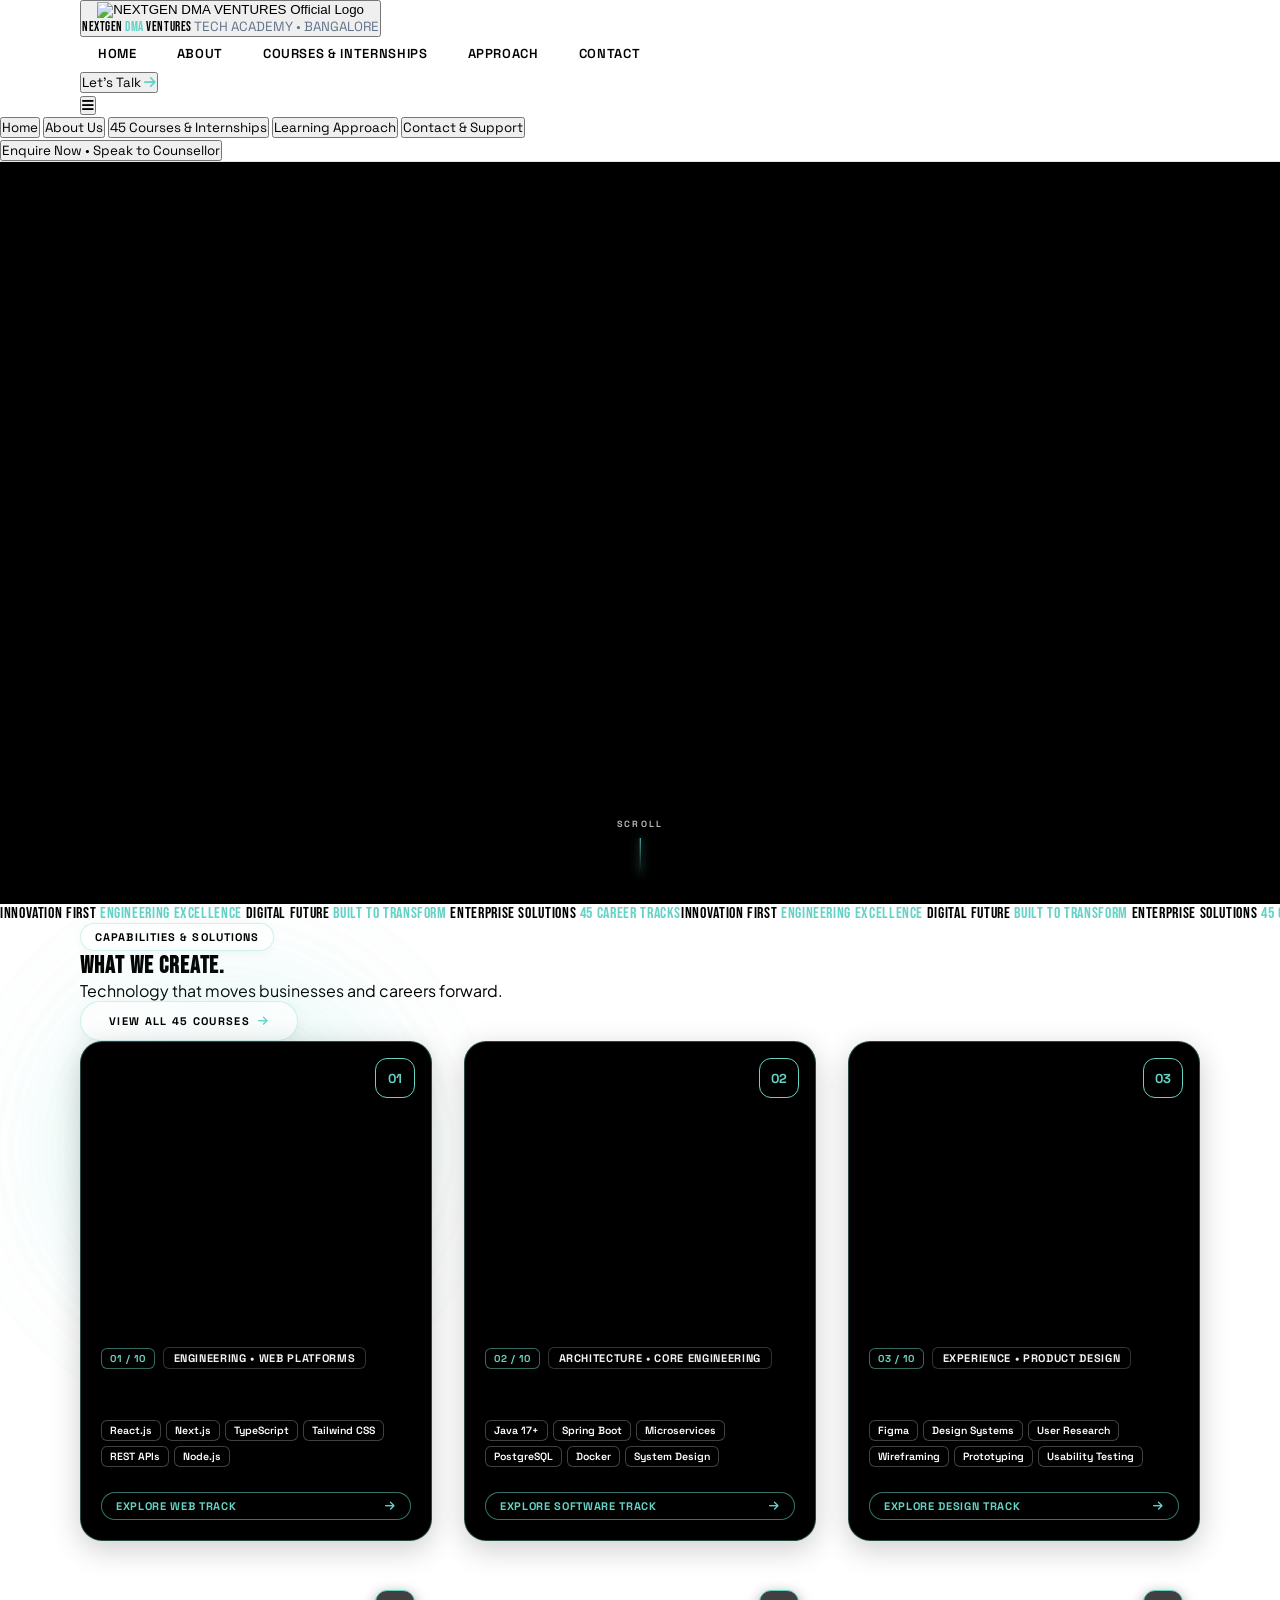
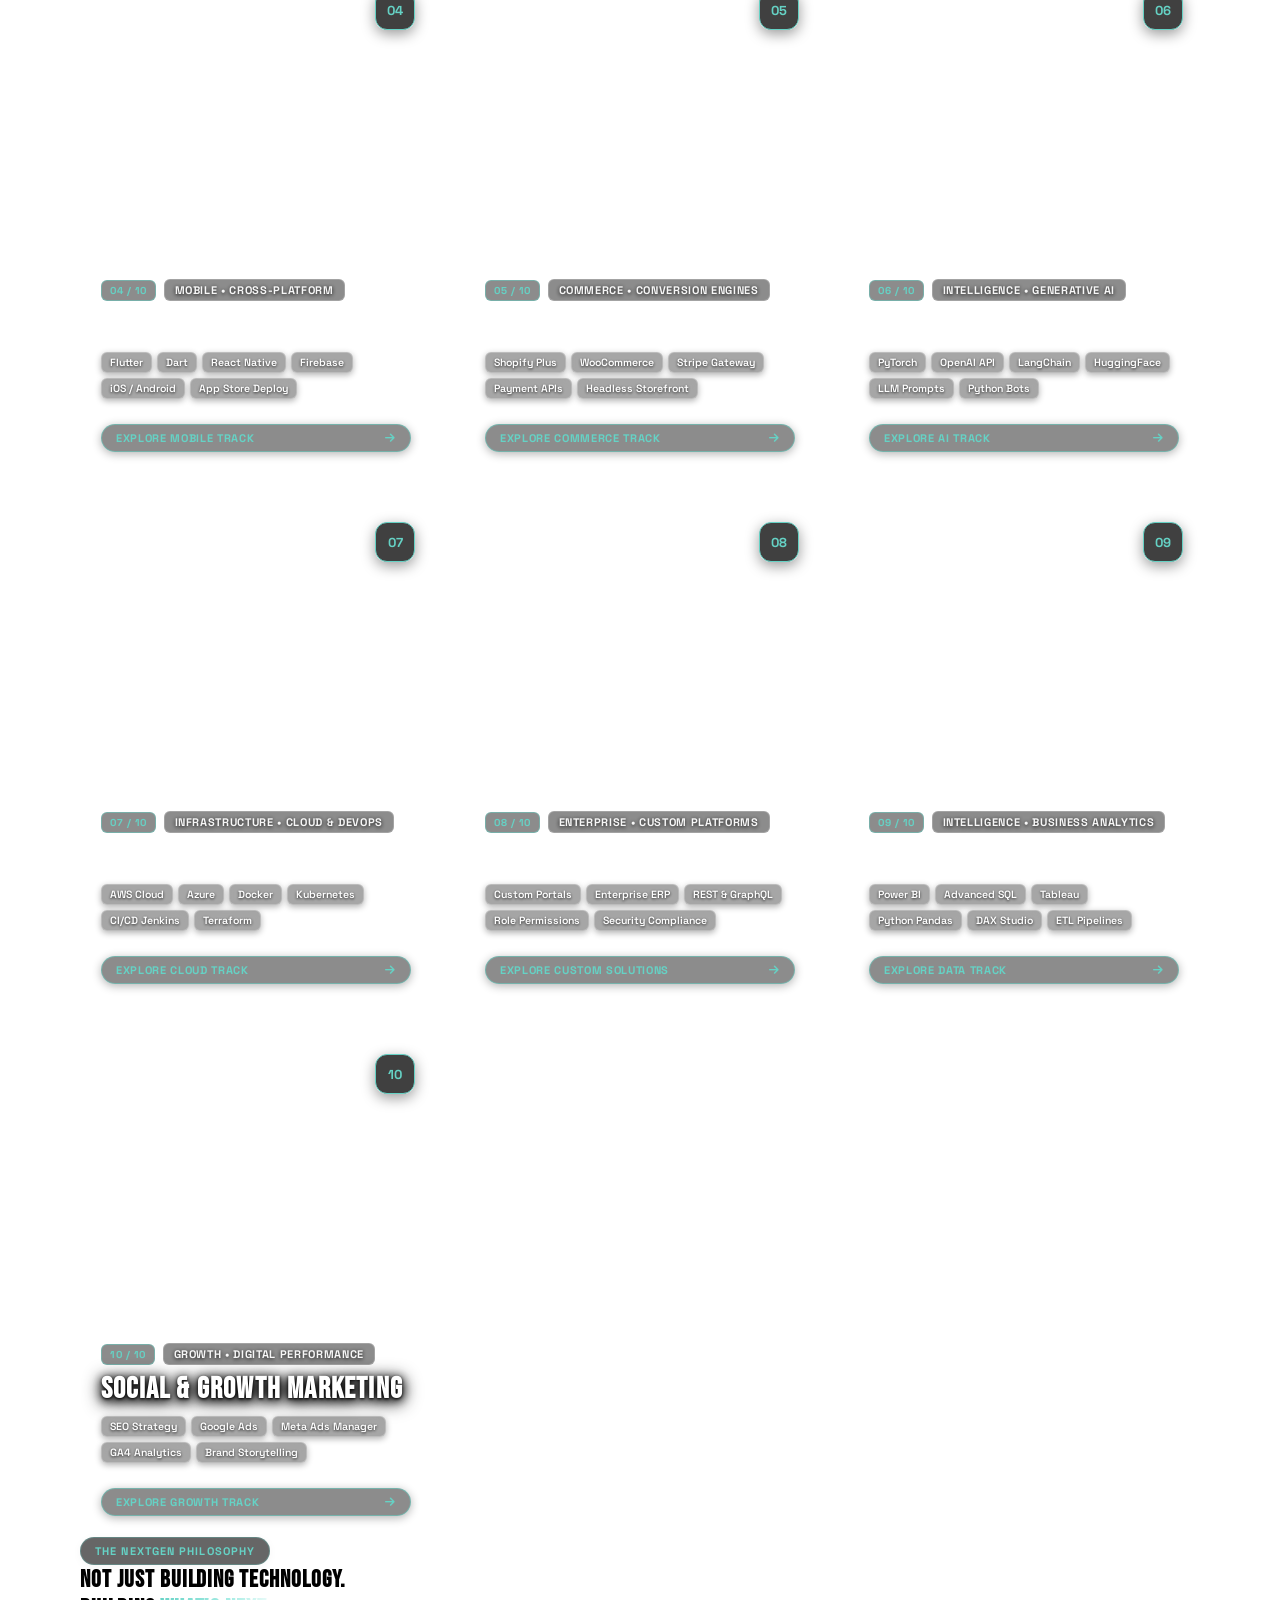
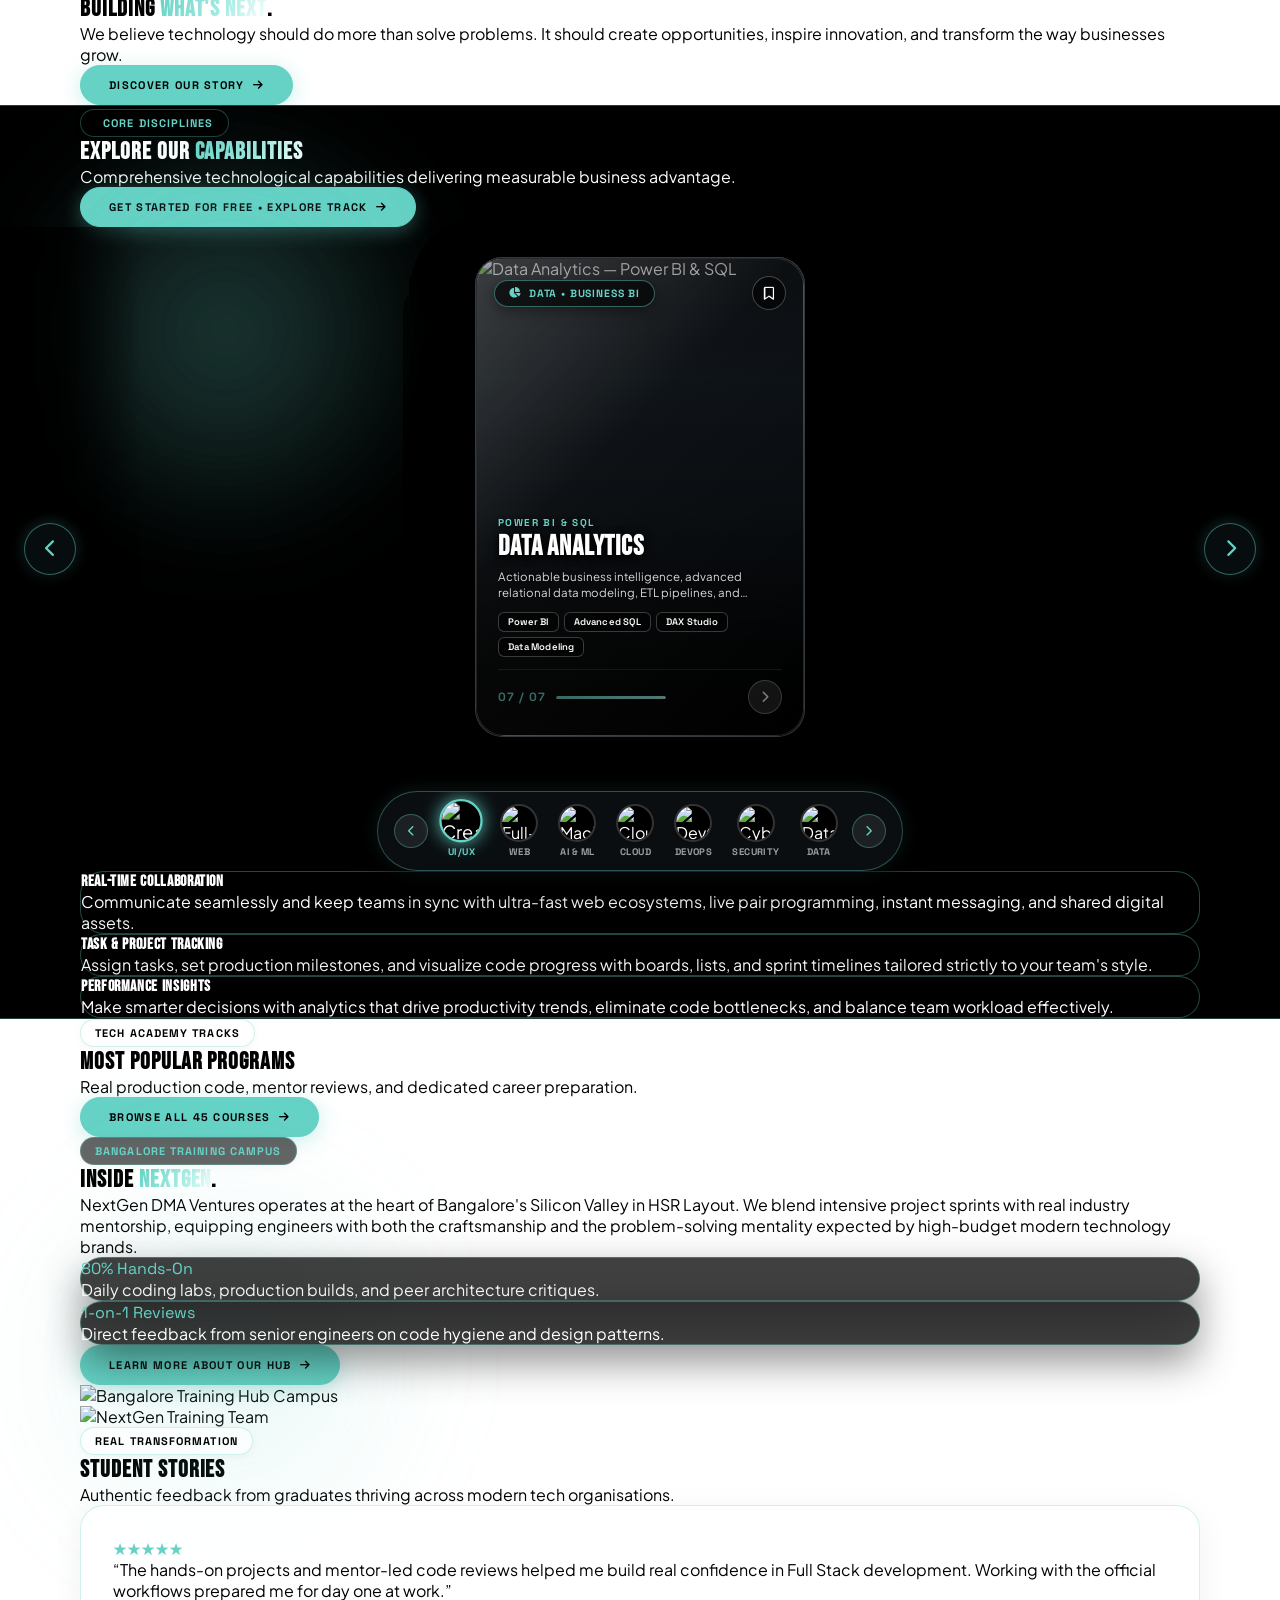
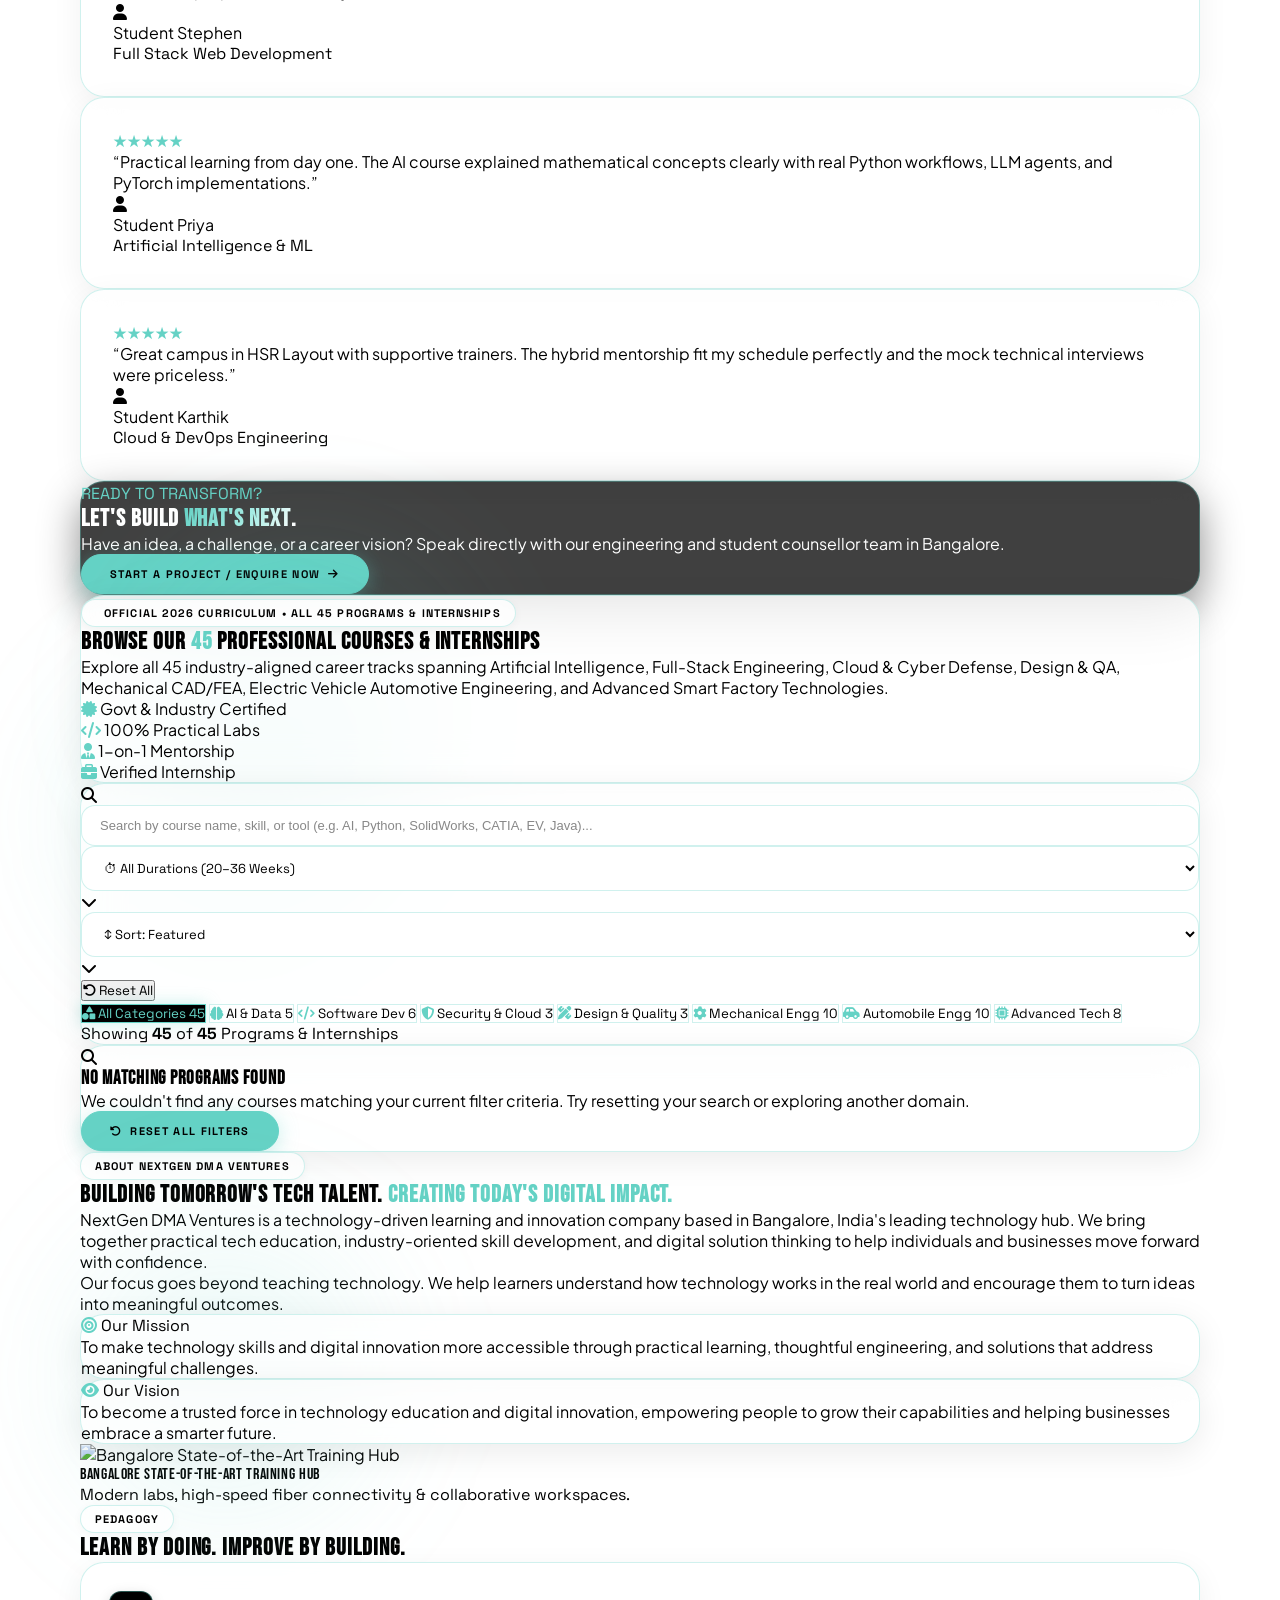
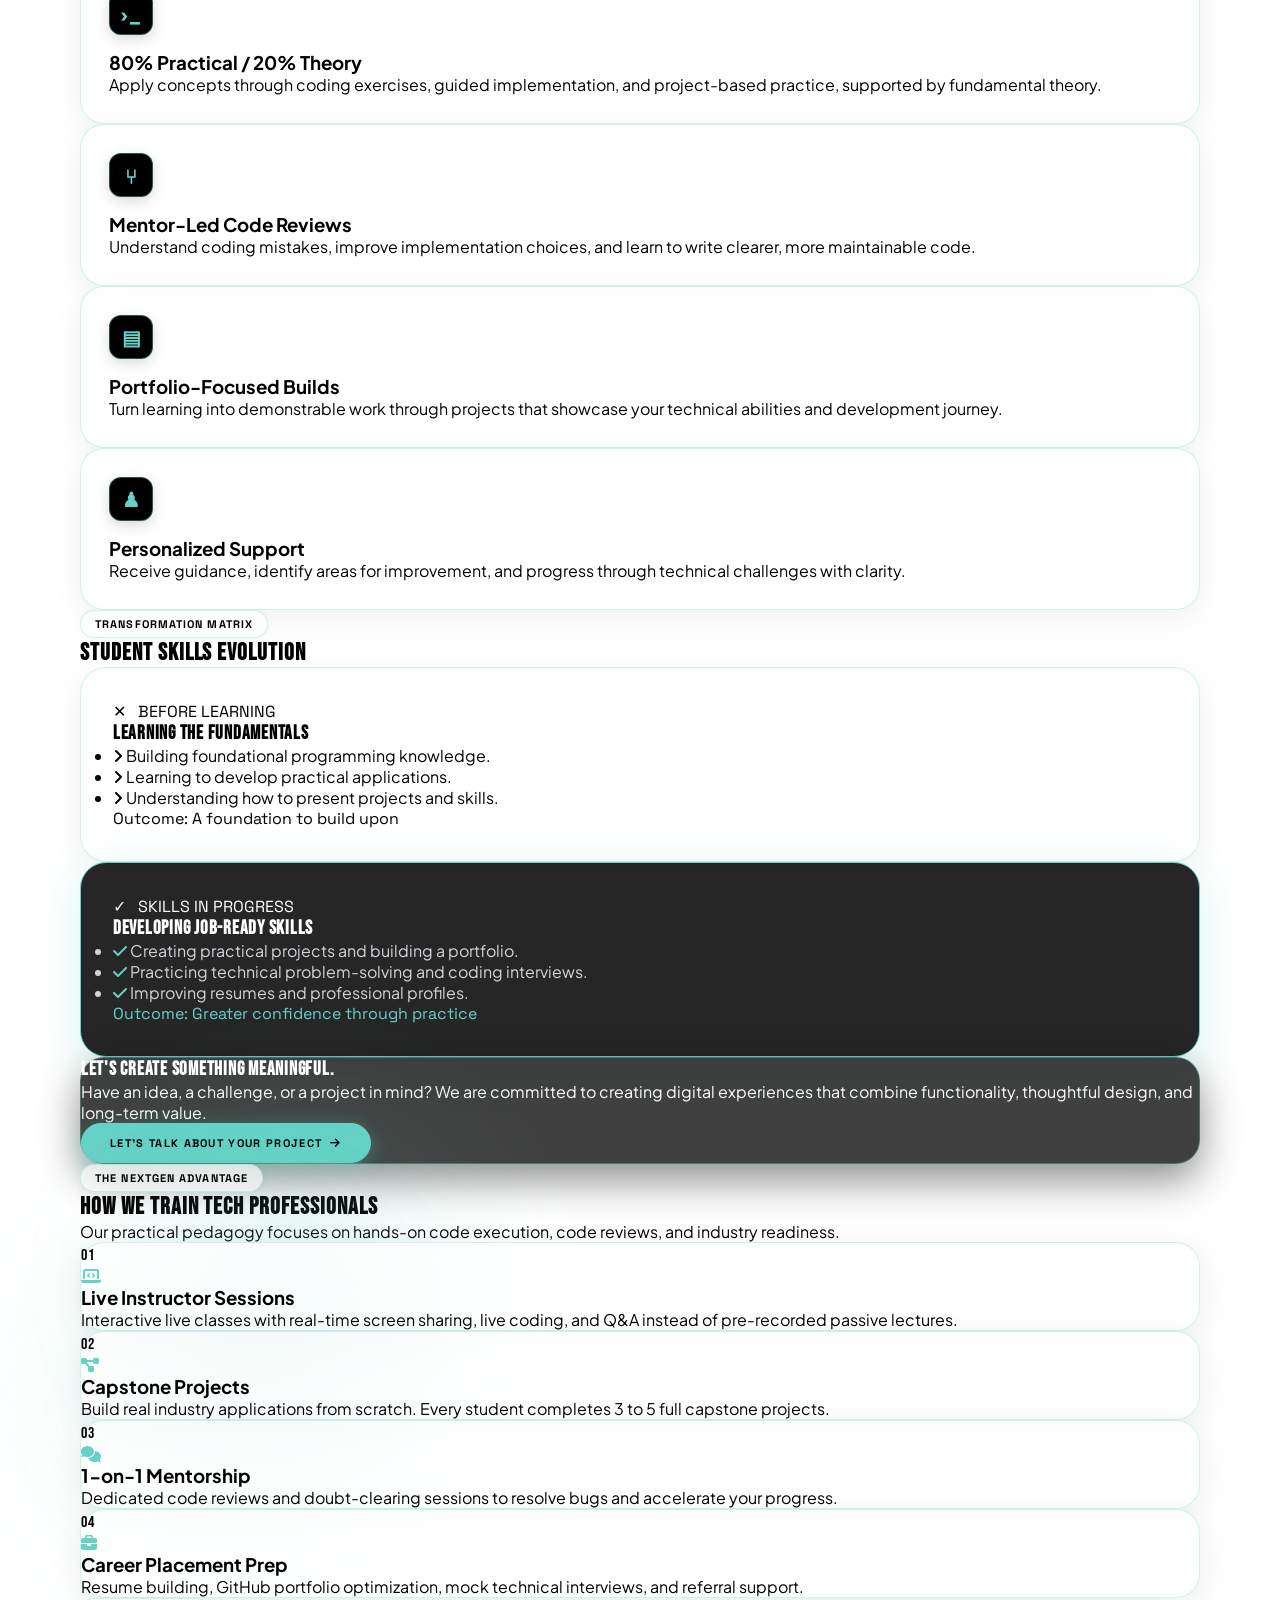
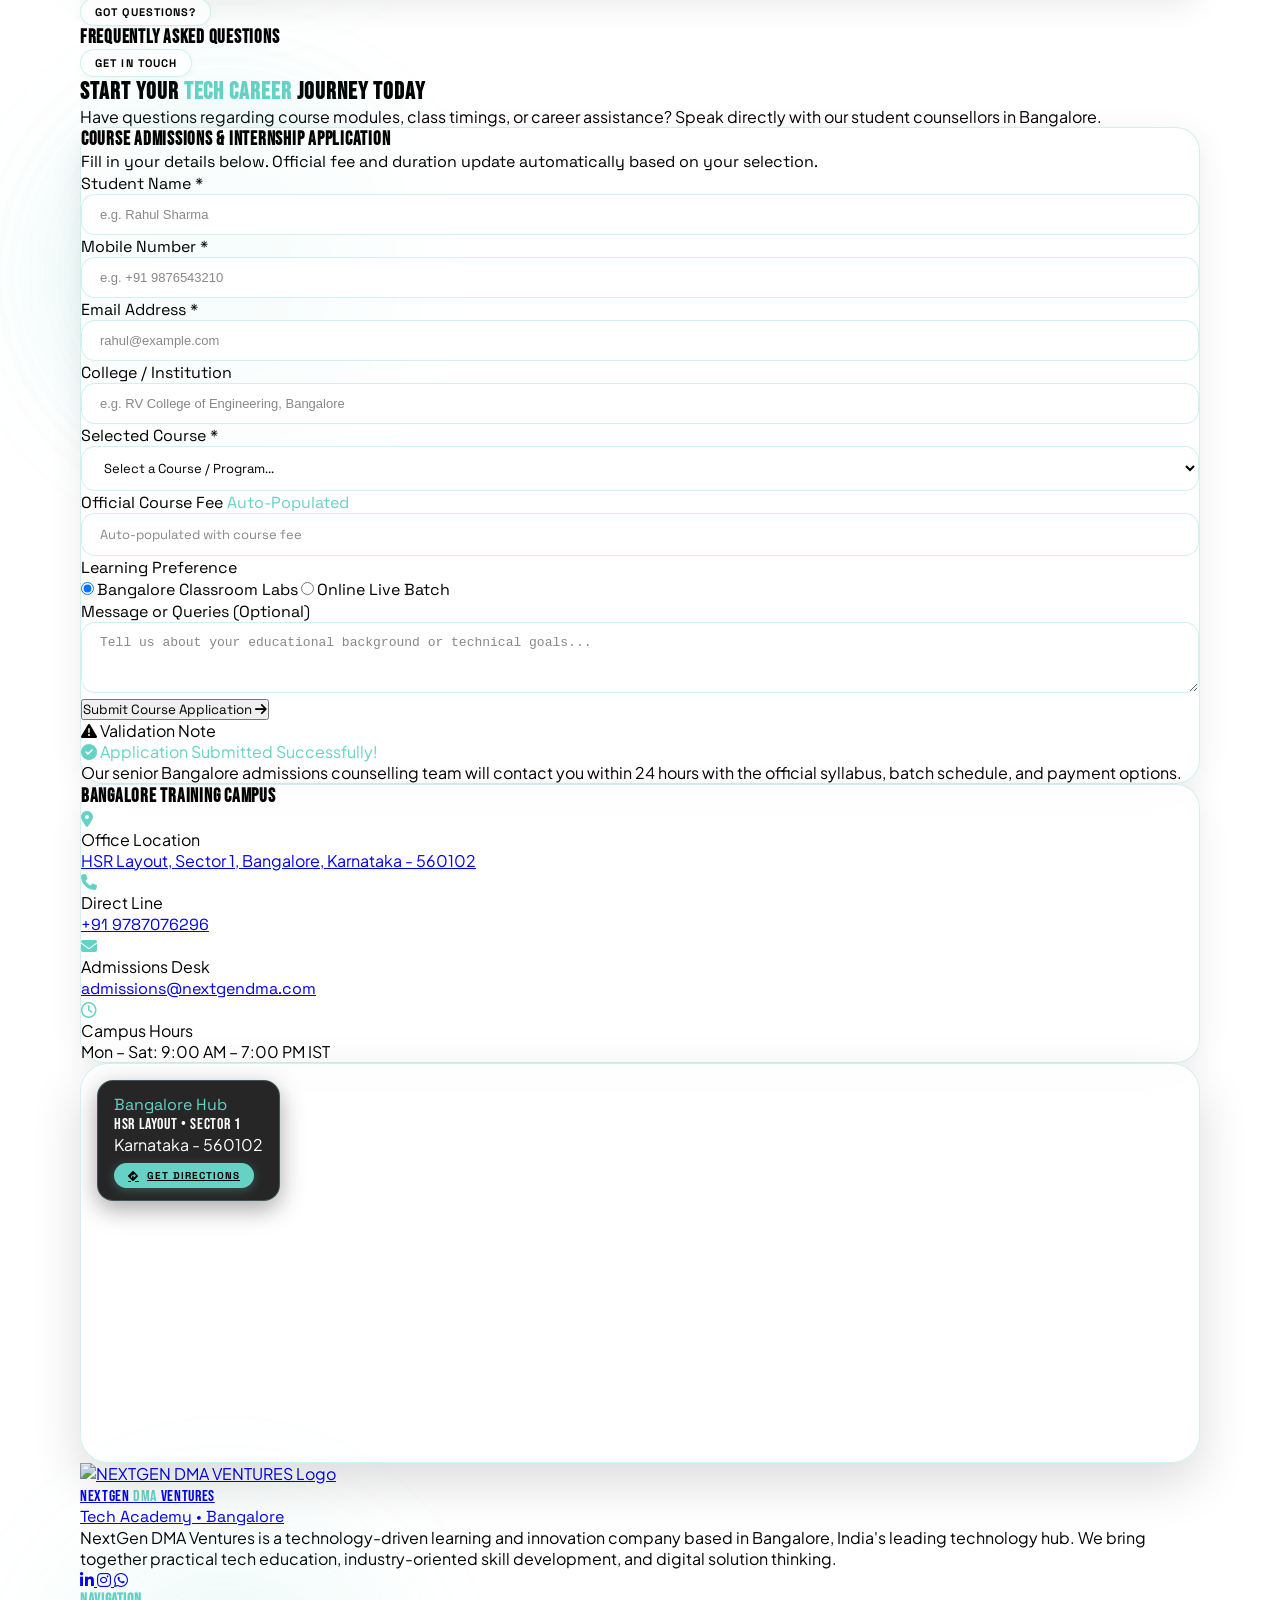
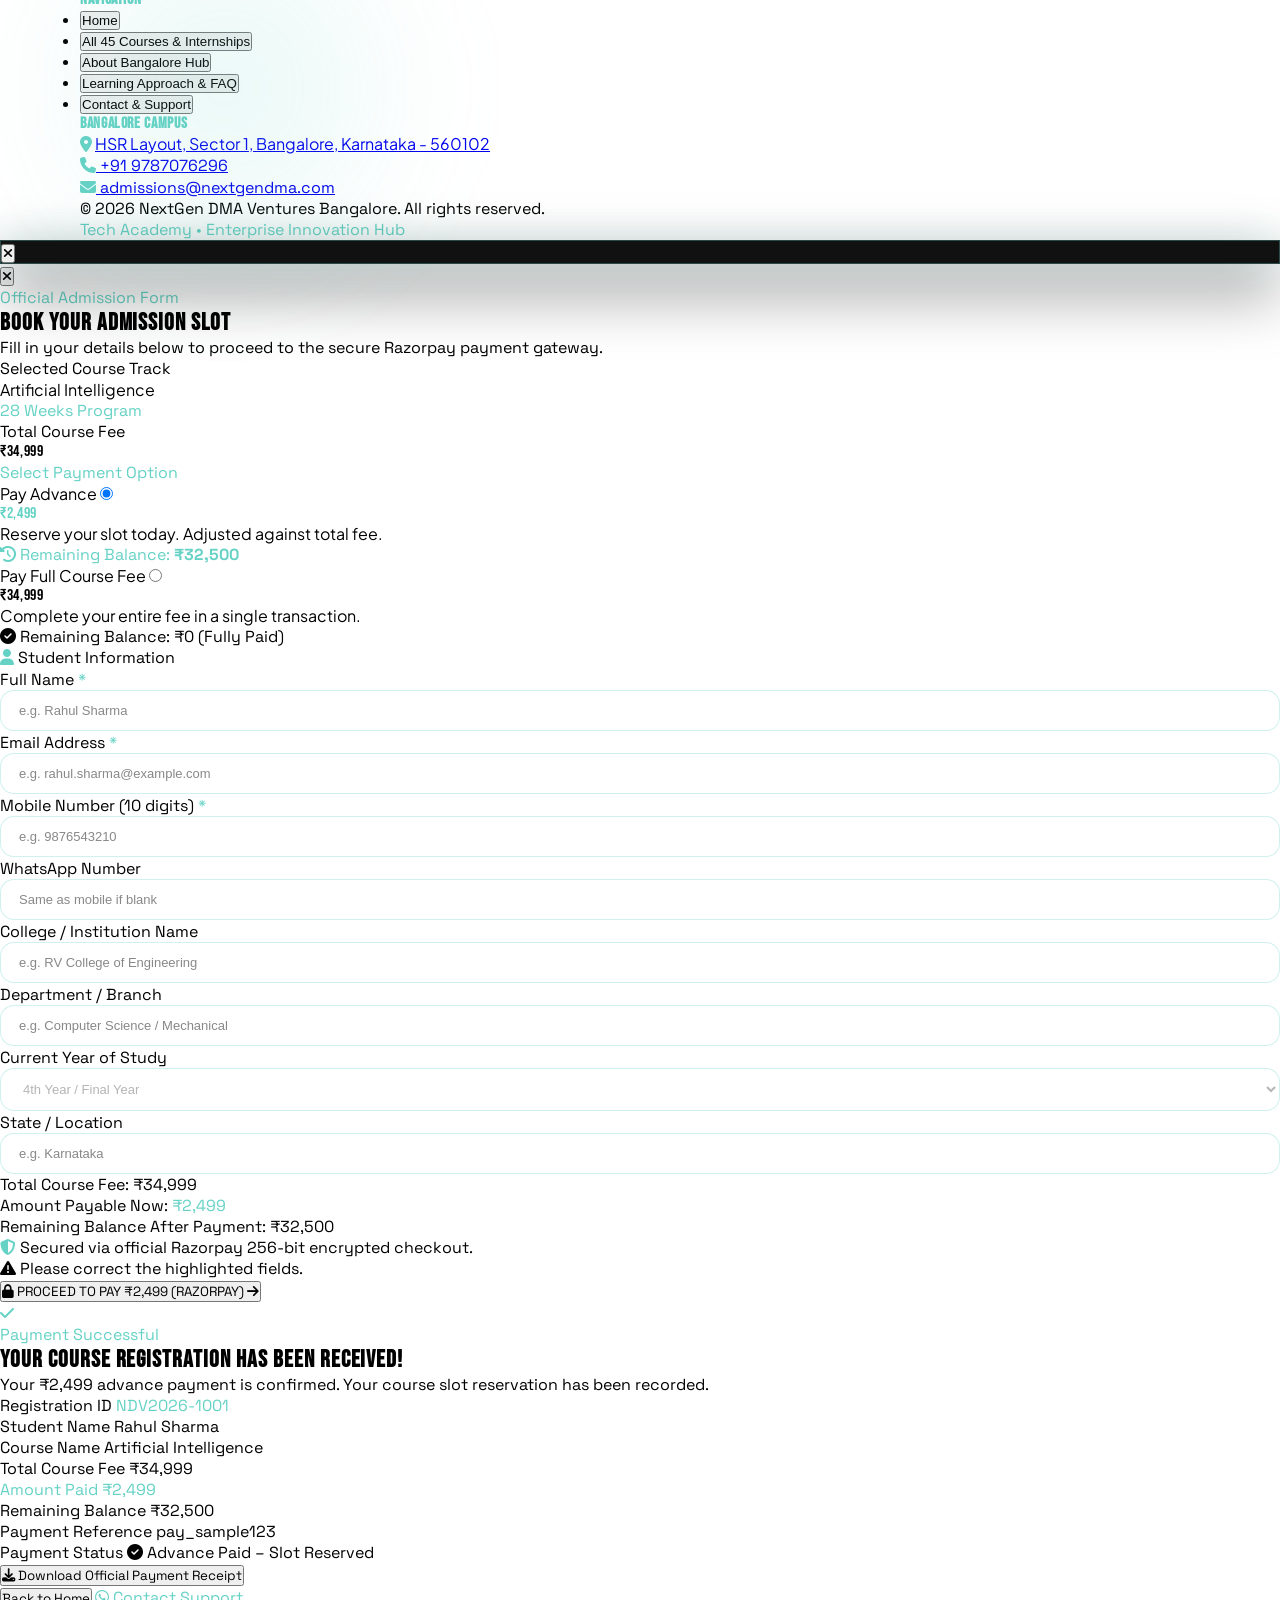
==== public/index.html @ 2e10eaee "feat: complete architecture optimization and Vercel deployment fixes" ====
<!DOCTYPE html>
<html lang="en" class="scroll-smooth">
<head>
    <meta charset="UTF-8">
    <meta name="viewport" content="width=device-width, initial-scale=1.0">
    <title>NextGen DMA Ventures – Best IT Training Institute in Bangalore | Premier Tech Academy</title>
    <meta name="description" content="NEXTGEN DMA VENTURES - Building Tomorrow's Tech Talent. Creating Today's Digital Impact. Practical technology education, 17 industry programs, and enterprise digital solutions in Bangalore.">
    
    <!-- Tailwind CSS CDN -->
    <script src="https://cdn.tailwindcss.com"></script>
    <script>
      tailwind.config = {
        theme: {
          extend: {
            colors: {
              white:       '#FFFFFF',
              black:       '#000000',
              mint:        '#65D2C5',
              'mint-light':'#8ae2d8',
              'mint-dark': '#4dbcb0',
              charcoal:    '#000000',
              graphite:    '#111111',
              deepteal:    '#65D2C5',
              vibrantteal: '#65D2C5',
              lightteal:   '#65D2C5',
              offwhite:    '#FFFFFF',
              offwhite2:   '#F7F9F8',
              brand: {
                50:  '#F7F9F8',
                100: '#e8f7f6',
                300: '#8ae2d8',
                400: '#65D2C5',
                500: '#65D2C5',
                600: '#65D2C5',
                700: '#4dbcb0',
                800: '#000000',
                900: '#000000',
                950: '#000000',
              },
              accent: {
                300: '#8ae2d8',
                400: '#65D2C5',
                500: '#65D2C5',
                600: '#4dbcb0',
                700: '#3da59a',
              }
            },
            fontFamily: {
              display: ['"Bebas Neue"', 'sans-serif'],
              sans:    ['"Plus Jakarta Sans"', 'sans-serif'],
              mono:    ['"Space Grotesk"', 'monospace']
            }
          }
        }
      }
    </script>

    <!-- Font Awesome Icons 6 -->
    <link rel="stylesheet" href="https://cdnjs.cloudflare.com/ajax/libs/font-awesome/6.5.1/css/all.min.css">
    
    <!-- Razorpay Official Checkout SDK -->
    <script src="https://checkout.razorpay.com/v1/checkout.js"></script>
    
    <!-- Google Fonts: Bebas Neue, Plus Jakarta Sans, Space Grotesk -->
    <link rel="preconnect" href="https://fonts.googleapis.com">
    <link rel="preconnect" href="https://fonts.gstatic.com" crossorigin>
    <link href="https://fonts.googleapis.com/css2?family=Bebas+Neue&family=Plus+Jakarta+Sans:wght@300;400;500;600;700;800&family=Space+Grotesk:wght@500;600;700&display=swap" rel="stylesheet">
    
    <!-- Custom Glassmorphism CSS Architecture -->
    <link rel="stylesheet" href="public/css/main.css">
    <link rel="stylesheet" href="style.css">
    <link rel="stylesheet" href="updates.css">
    <style>
      /* ============================================================
         EMBEDDED CRITICAL PRODUCTION CSS — ZERO-DEPENDENCY GUARANTEE
         ============================================================ */
      html, body {
        width: 100% !important;
        max-width: 100vw !important;
        overflow-x: hidden !important;
        margin: 0 !important;
        padding: 0 !important;
      }
      .container {
        width: min(100% - 32px, 1440px) !important;
        max-width: 1440px !important;
        margin-inline: auto !important;
      }
      @media (min-width: 640px) {
        .container { width: min(100% - 48px, 1440px) !important; }
      }
      @media (min-width: 1024px) {
        .container { width: min(100% - 64px, 1440px) !important; }
      }

      /* Navbar */
      #navbar {
        background: #ffffff !important;
        border-bottom: 1px solid rgba(101, 210, 197, 0.3) !important;
      }
      .nav-link {
        font-family: 'Space Grotesk', monospace !important;
        font-size: 13px !important;
        font-weight: 600 !important;
        text-transform: uppercase !important;
        letter-spacing: 0.05em !important;
        color: #000000 !important;
        padding: 8px 18px !important;
        border-radius: 9999px !important;
        background: transparent !important;
        border: none !important;
        cursor: pointer !important;
        transition: all 0.2s ease !important;
      }
      .nav-link:hover {
        background: rgba(101, 210, 197, 0.14) !important;
      }
      .nav-link.active {
        background: #000000 !important;
        color: #65D2C5 !important;
      }

      /* Hero Video Container */
      .hero-video-fullscreen {
        position: relative !important;
        width: 100% !important;
        height: 92vh !important;
        min-height: 520px !important;
        max-height: 850px !important;
        overflow: hidden !important;
        background: #000000 !important;
      }
      .hero-video-fullscreen video {
        width: 100% !important;
        height: 100% !important;
        object-fit: cover !important;
      }
      .hero-video-gradient-bottom {
        position: absolute !important;
        bottom: 0 !important;
        left: 0 !important;
        right: 0 !important;
        height: 140px !important;
        background: linear-gradient(to top, #000000, transparent) !important;
        pointer-events: none !important;
      }
      .hero-scroll-indicator {
        position: absolute !important;
        bottom: 30px !important;
        left: 50% !important;
        transform: translateX(-50%) !important;
        display: flex !important;
        flex-direction: column !important;
        align-items: center !important;
        gap: 8px !important;
        z-index: 10 !important;
      }
      .hero-scroll-text {
        font-family: 'Space Grotesk', monospace !important;
        font-size: 9px !important;
        letter-spacing: 0.25em !important;
        color: rgba(255, 255, 255, 0.7) !important;
      }
      .hero-scroll-line {
        width: 1px !important;
        height: 36px !important;
        background: linear-gradient(to bottom, #65D2C5, transparent) !important;
        animation: scrollLinePulse 2s infinite !important;
      }
      @keyframes scrollLinePulse {
        0% { transform: scaleY(0); transform-origin: top; }
        50% { transform: scaleY(1); transform-origin: top; }
        51% { transform: scaleY(1); transform-origin: bottom; }
        100% { transform: scaleY(0); transform-origin: bottom; }
      }

      /* 3-COLUMN SERVICES GRID */
      .services-grid {
        display: grid !important;
        grid-template-columns: 1fr !important;
        gap: 24px !important;
        width: 100% !important;
      }
      @media (min-width: 640px) {
        .services-grid {
          grid-template-columns: repeat(2, minmax(0, 1fr)) !important;
          gap: 28px !important;
        }
      }
      @media (min-width: 1024px) {
        .services-grid {
          grid-template-columns: repeat(3, minmax(0, 1fr)) !important;
          gap: 32px !important;
        }
      }

      /* Service Card */
      .service-card {
        background: #ffffff !important;
        border: 1px solid rgba(101, 210, 197, 0.35) !important;
        border-radius: 22px !important;
        overflow: hidden !important;
        display: flex !important;
        flex-direction: column !important;
        box-shadow: 0 4px 20px rgba(0, 0, 0, 0.05) !important;
        transition: transform 0.3s ease, border-color 0.3s ease, box-shadow 0.3s ease !important;
      }
      .service-card:hover {
        transform: translateY(-4px) !important;
        border-color: #65D2C5 !important;
        box-shadow: 0 16px 36px rgba(101, 210, 197, 0.2) !important;
      }

      /* ============================================================
         SERVICES CARDS — EL NIDO DESIGN (IMAGE BG WITH TEXT OVERLAY)
         ============================================================ */
      .service-card {
        position: relative !important;
        border-radius: 22px !important;
        overflow: hidden !important;
        min-height: 500px !important;
        display: flex !important;
        flex-direction: column !important;
        justify-content: flex-end !important;
        background: #000000 !important;
        border: 1px solid rgba(101, 210, 197, 0.35) !important;
        box-shadow: 0 8px 30px rgba(0, 0, 0, 0.2) !important;
        transition: transform 0.35s ease, border-color 0.35s ease, box-shadow 0.35s ease !important;
      }
      .service-card:hover {
        transform: translateY(-6px) !important;
        border-color: #65D2C5 !important;
        box-shadow: 0 20px 40px rgba(101, 210, 197, 0.3) !important;
      }

      .service-card-media {
        position: absolute !important;
        inset: 0 !important;
        width: 100% !important;
        height: 100% !important;
        overflow: hidden !important;
        z-index: 1 !important;
        padding: 0 !important;
        background: transparent !important;
      }
      .service-card-img {
        width: 100% !important;
        height: 100% !important;
        min-width: 100% !important;
        min-height: 100% !important;
        border-radius: 0 !important;
        border: none !important;
        box-shadow: none !important;
        object-fit: cover !important;
        transition: transform 0.6s cubic-bezier(0.16, 1, 0.3, 1) !important;
        display: block !important;
      }
      .service-card:hover .service-card-img {
        transform: scale(1.08) !important;
      }

      /* Removed black color overlay - image displays pure and crisp alone */
      .service-card::after {
        display: none !important;
        content: none !important;
        background: none !important;
      }

      .service-card-badge {
        position: absolute !important;
        top: 16px !important;
        right: 16px !important;
        width: 40px !important;
        height: 40px !important;
        border-radius: 12px !important;
        background: rgba(0, 0, 0, 0.75) !important;
        backdrop-filter: blur(10px) !important;
        -webkit-backdrop-filter: blur(10px) !important;
        border: 1.5px solid #65D2C5 !important;
        display: flex !important;
        align-items: center !important;
        justify-content: center !important;
        color: #65D2C5 !important;
        font-family: 'Space Grotesk', monospace !important;
        font-size: 13px !important;
        font-weight: 800 !important;
        z-index: 3 !important;
        box-shadow: 0 4px 14px rgba(0, 0, 0, 0.4) !important;
      }

      .service-card-body {
        position: relative !important;
        z-index: 3 !important;
        padding: 24px 20px 20px !important;
        display: flex !important;
        flex-direction: column !important;
        justify-content: flex-end !important;
        margin-top: auto !important;
        width: 100% !important;
        background: transparent !important;
        backdrop-filter: none !important;
        -webkit-backdrop-filter: none !important;
        border-radius: 0 !important;
        border: none !important;
        margin: 0 !important;
        box-shadow: none !important;
      }
      .service-card-meta {
        display: flex !important;
        align-items: center !important;
        gap: 8px !important;
        margin-bottom: 8px !important;
      }
      .service-meta-pill {
        font-family: 'Space Grotesk', monospace !important;
        font-size: 10px !important;
        font-weight: 700 !important;
        text-transform: uppercase !important;
        letter-spacing: 0.05em !important;
        color: #65D2C5 !important;
        background: rgba(0, 0, 0, 0.45) !important;
        backdrop-filter: blur(6px) !important;
        border: 1px solid rgba(101, 210, 197, 0.5) !important;
        padding: 3px 8px !important;
        border-radius: 6px !important;
      }
      .service-meta-category {
        font-family: 'Space Grotesk', monospace !important;
        font-size: 11px !important;
        font-weight: 700 !important;
        color: rgba(255, 255, 255, 0.95) !important;
        text-transform: uppercase !important;
        letter-spacing: 0.06em !important;
        background: rgba(0, 0, 0, 0.45) !important;
        backdrop-filter: blur(8px) !important;
        -webkit-backdrop-filter: blur(8px) !important;
        border: 1px solid rgba(255, 255, 255, 0.2) !important;
        padding: 3px 10px !important;
        border-radius: 6px !important;
        text-shadow: 0 1px 4px rgba(0, 0, 0, 0.95) !important;
      }
      .service-card-title {
        font-family: 'Bebas Neue', sans-serif !important;
        font-size: 30px !important;
        letter-spacing: 0.04em !important;
        line-height: 1.1 !important;
        margin: 0 0 10px 0 !important;
        text-transform: uppercase !important;
        color: #ffffff !important;
        background: none !important;
        -webkit-background-clip: initial !important;
        -webkit-text-fill-color: #ffffff !important;
        text-shadow: 0 2px 10px rgba(0, 0, 0, 0.95), 0 1px 3px rgba(0, 0, 0, 1) !important;
        filter: drop-shadow(0 2px 8px rgba(0, 0, 0, 0.9)) !important;
      }
      .service-card-desc {
        display: none !important;
      }
      .course-overview-text {
        display: none !important;
      }
      .service-card-tech {
        display: flex !important;
        flex-wrap: wrap !important;
        gap: 5px !important;
        margin-bottom: 14px !important;
      }
      .service-tech-tag {
        background: rgba(0, 0, 0, 0.35) !important;
        backdrop-filter: blur(6px) !important;
        -webkit-backdrop-filter: blur(6px) !important;
        border: 1px solid rgba(255, 255, 255, 0.25) !important;
        border-radius: 6px !important;
        padding: 3px 8px !important;
        font-family: 'Space Grotesk', monospace !important;
        font-size: 10.5px !important;
        font-weight: 600 !important;
        color: #ffffff !important;
        box-shadow: 0 2px 6px rgba(0, 0, 0, 0.3) !important;
        text-shadow: 0 1px 3px rgba(0, 0, 0, 0.8) !important;
      }
      .service-card-footer {
        margin-top: auto !important;
        padding-top: 10px !important;
        border-top: 1px solid rgba(255, 255, 255, 0.2) !important;
      }
      .service-card-cta {
        display: inline-flex !important;
        align-items: center !important;
        gap: 8px !important;
        font-family: 'Space Grotesk', monospace !important;
        font-size: 11px !important;
        font-weight: 700 !important;
        text-transform: uppercase !important;
        letter-spacing: 0.06em !important;
        color: #65D2C5 !important;
        background: rgba(0, 0, 0, 0.45) !important;
        backdrop-filter: blur(6px) !important;
        -webkit-backdrop-filter: blur(6px) !important;
        border: 1px solid rgba(101, 210, 197, 0.55) !important;
        padding: 6px 14px !important;
        border-radius: 9999px !important;
        cursor: pointer !important;
        transition: all 0.2s ease !important;
        box-shadow: 0 2px 10px rgba(0, 0, 0, 0.3) !important;
      }
      .service-card:hover .service-card-cta {
        background: #65D2C5 !important;
        color: #000000 !important;
        border-color: #65D2C5 !important;
        gap: 12px !important;
        box-shadow: 0 0 16px rgba(101, 210, 197, 0.7) !important;
      }

      /* ============================================================
         COURSE CARDS — EL NIDO DESIGN (IMAGE BG WITH TEXT OVERLAY)
         ============================================================ */
      .course-tile {
        position: relative !important;
        border-radius: 22px !important;
        overflow: hidden !important;
        min-height: 480px !important;
        display: flex !important;
        flex-direction: column !important;
        justify-content: space-between !important;
        background: #000000 !important;
        border: 1px solid rgba(101, 210, 197, 0.3) !important;
        box-shadow: 0 10px 30px rgba(0, 0, 0, 0.25) !important;
        transition: transform 0.35s ease, border-color 0.35s ease, box-shadow 0.35s ease !important;
      }
      .course-tile:hover {
        transform: translateY(-6px) !important;
        border-color: #65D2C5 !important;
        box-shadow: 0 20px 40px rgba(101, 210, 197, 0.3) !important;
      }

      .course-img-bg-wrap {
        position: absolute !important;
        inset: 0 !important;
        width: 100% !important;
        height: 100% !important;
        overflow: hidden !important;
        z-index: 1 !important;
      }
      .course-bg-img {
        width: 100% !important;
        height: 100% !important;
        object-fit: cover !important;
        transition: transform 0.6s cubic-bezier(0.16, 1, 0.3, 1) !important;
        display: block !important;
      }
      .course-tile:hover .course-bg-img {
        transform: scale(1.08) !important;
      }

      /* Removed black color overlay - course images display pure and crisp alone */
      .course-card-overlay {
        display: none !important;
        content: none !important;
        background: none !important;
      }

      .course-top-bar {
        position: relative !important;
        z-index: 3 !important;
        padding: 16px !important;
        display: flex !important;
        justify-content: space-between !important;
        align-items: center !important;
        width: 100% !important;
      }

      .course-badge-pill {
        background: rgba(0, 0, 0, 0.75) !important;
        backdrop-filter: blur(10px) !important;
        -webkit-backdrop-filter: blur(10px) !important;
        color: #65D2C5 !important;
        font-family: 'Space Grotesk', monospace !important;
        font-size: 10px !important;
        font-weight: 700 !important;
        text-transform: uppercase !important;
        letter-spacing: 0.08em !important;
        padding: 5px 12px !important;
        border-radius: 9999px !important;
        border: 1px solid rgba(101, 210, 197, 0.4) !important;
      }

      .course-starts-pill {
        background: rgba(255, 255, 255, 0.9) !important;
        backdrop-filter: blur(10px) !important;
        -webkit-backdrop-filter: blur(10px) !important;
        color: #000000 !important;
        font-family: 'Space Grotesk', monospace !important;
        font-size: 10.5px !important;
        font-weight: 800 !important;
        padding: 5px 12px !important;
        border-radius: 9999px !important;
        border: 1px solid rgba(255, 255, 255, 0.5) !important;
        box-shadow: 0 4px 12px rgba(0, 0, 0, 0.25) !important;
      }

      .course-overlay-content {
        position: relative !important;
        z-index: 3 !important;
        padding: 18px 20px 20px !important;
        display: flex !important;
        flex-direction: column !important;
        justify-content: flex-end !important;
        margin-top: auto !important;
        background: transparent !important;
        backdrop-filter: none !important;
        -webkit-backdrop-filter: none !important;
        border-radius: 0 !important;
        border: none !important;
        margin: 0 !important;
        box-shadow: none !important;
      }

      .arc-card-name {
        font-family: 'Bebas Neue', sans-serif !important;
        font-size: 20px !important;
        line-height: 1.1 !important;
        text-transform: uppercase !important;
        color: #ffffff !important;
        background: none !important;
        -webkit-background-clip: initial !important;
        -webkit-text-fill-color: #ffffff !important;
        text-shadow: 0 2px 8px rgba(0, 0, 0, 0.95), 0 1px 3px rgba(0, 0, 0, 1) !important;
        filter: drop-shadow(0 2px 6px rgba(0, 0, 0, 0.9)) !important;
        margin-top: 2px !important;
      }

      .course-domain-tag {
        color: #65D2C5 !important;
        font-family: 'Space Grotesk', monospace !important;
        font-size: 10px !important;
        font-weight: 700 !important;
        text-transform: uppercase !important;
        letter-spacing: 0.12em !important;
        margin-bottom: 4px !important;
        display: block !important;
        text-shadow: 0 1px 4px rgba(0, 0, 0, 0.95) !important;
      }

      .course-card-title {
        color: #ffffff !important;
        background: none !important;
        -webkit-background-clip: initial !important;
        -webkit-text-fill-color: #ffffff !important;
        font-family: 'Bebas Neue', sans-serif !important;
        font-size: 28px !important;
        line-height: 1.15 !important;
        text-transform: uppercase !important;
        letter-spacing: 0.03em !important;
        margin: 0 0 8px 0 !important;
        text-shadow: 0 2px 10px rgba(0, 0, 0, 0.95), 0 1px 3px rgba(0, 0, 0, 1) !important;
        filter: drop-shadow(0 2px 8px rgba(0, 0, 0, 0.9)) !important;
      }

      .course-meta-row {
        display: flex !important;
        align-items: center !important;
        gap: 8px !important;
        font-size: 11.5px !important;
        font-family: 'Space Grotesk', monospace !important;
        color: #ffffff !important;
        font-weight: 600 !important;
        margin-bottom: 6px !important;
        text-shadow: 0 1px 4px rgba(0, 0, 0, 0.95) !important;
      }

      .course-location-row {
        display: flex !important;
        align-items: center !important;
        gap: 6px !important;
        font-size: 11px !important;
        font-family: 'Space Grotesk', monospace !important;
        color: #ffffff !important;
        margin-bottom: 10px !important;
        text-shadow: 0 1px 4px rgba(0, 0, 0, 0.95) !important;
      }

      .course-overview-text {
        display: none !important;
      }

      .course-tags-row {
        display: flex !important;
        flex-wrap: wrap !important;
        gap: 5px !important;
        margin-bottom: 12px !important;
      }

      .course-tag-glass {
        background: rgba(0, 0, 0, 0.35) !important;
        backdrop-filter: blur(6px) !important;
        -webkit-backdrop-filter: blur(6px) !important;
        border: 1px solid rgba(255, 255, 255, 0.25) !important;
        color: #ffffff !important;
        font-family: 'Space Grotesk', monospace !important;
        font-size: 10px !important;
        font-weight: 600 !important;
        padding: 3px 8px !important;
        border-radius: 6px !important;
        box-shadow: 0 2px 6px rgba(0, 0, 0, 0.3) !important;
        text-shadow: 0 1px 3px rgba(0, 0, 0, 0.8) !important;
      }

      .course-bottom-bar {
        display: flex !important;
        align-items: center !important;
        justify-content: space-between !important;
        gap: 8px !important;
        padding: 10px 12px !important;
        border-radius: 12px !important;
        background: rgba(0, 0, 0, 0.35) !important;
        backdrop-filter: blur(6px) !important;
        -webkit-backdrop-filter: blur(6px) !important;
        border: 1px solid rgba(255, 255, 255, 0.2) !important;
        box-shadow: 0 4px 14px rgba(0, 0, 0, 0.3) !important;
      }

      .course-fee-label {
        font-family: 'Space Grotesk', monospace !important;
        font-size: 8.5px !important;
        font-weight: 700 !important;
        color: rgba(255, 255, 255, 0.6) !important;
        letter-spacing: 0.1em !important;
        text-transform: uppercase !important;
        line-height: 1 !important;
        margin-bottom: 2px !important;
      }

      .course-fee-val {
        font-family: 'Bebas Neue', sans-serif !important;
        font-size: 26px !important;
        line-height: 1 !important;
        color: #65D2C5 !important;
        letter-spacing: 0.02em !important;
      }

      .course-actions-group {
        display: flex !important;
        align-items: center !important;
        gap: 6px !important;
      }

      .course-btn-details {
        padding: 8px 12px !important;
        border-radius: 9999px !important;
        background: rgba(255, 255, 255, 0.15) !important;
        backdrop-filter: blur(10px) !important;
        border: 1px solid rgba(255, 255, 255, 0.3) !important;
        color: #ffffff !important;
        font-family: 'Space Grotesk', monospace !important;
        font-size: 10.5px !important;
        font-weight: 700 !important;
        text-transform: uppercase !important;
        letter-spacing: 0.05em !important;
        display: inline-flex !important;
        align-items: center !important;
        gap: 5px !important;
        cursor: pointer !important;
        transition: all 0.2s ease !important;
      }
      .course-btn-details:hover {
        background: #ffffff !important;
        color: #000000 !important;
      }

      .course-btn-book {
        padding: 8px 14px !important;
        border-radius: 9999px !important;
        background: #65D2C5 !important;
        border: 1px solid #65D2C5 !important;
        color: #000000 !important;
        font-family: 'Space Grotesk', monospace !important;
        font-size: 10.5px !important;
        font-weight: 800 !important;
        text-transform: uppercase !important;
        letter-spacing: 0.05em !important;
        display: inline-flex !important;
        align-items: center !important;
        gap: 5px !important;
        cursor: pointer !important;
        transition: all 0.2s ease !important;
        box-shadow: 0 4px 15px rgba(101, 210, 197, 0.4) !important;
      }
      .course-btn-book:hover {
        background: #ffffff !important;
        border-color: #ffffff !important;
        color: #000000 !important;
      }

      /* 3D Capabilities Section Containment */
      .capabilities-arc-section,
      .capabilities-cinematic-section {
        overflow: hidden !important;
        contain: paint !important;
        width: 100% !important;
        max-width: 100vw !important;
        background: #000000 !important;
        position: relative !important;
      }
    </style>
</head>

<body class="bg-white text-black font-sans antialiased overflow-x-hidden selection:bg-mint selection:text-black">

    <!-- PERMANENT FIXED WHITE HEADER -->
    <header class="fixed top-0 left-0 right-0 z-50 bg-white border-b border-mint/25 shadow-sm transition-all duration-200" id="navbar">
        <div class="container mx-auto px-4 lg:px-8 py-3.5 flex items-center justify-between">
            
            <!-- Official NEXTGEN Logo & Brand Identity (Clean Presentation) -->
            <button onclick="navigateToTab('home')" class="flex items-center gap-3.5 group focus:outline-none text-left">
                <img src="./logo.jpeg" alt="NEXTGEN DMA VENTURES Official Logo" class="w-12 h-12 sm:w-16 sm:h-16 object-contain flex-shrink-0 group-hover:scale-105 transition duration-300">
                <div class="flex flex-col">
                    <span class="font-display text-2xl sm:text-3xl tracking-wider text-black leading-none group-hover:text-mint-dark transition duration-300 brand-title">
                        NEXTGEN <span class="text-mint">DMA</span> VENTURES
                    </span>
                    <span class="font-mono text-[9px] uppercase font-bold text-slate-500 tracking-[0.25em] mt-1 flex items-center gap-1.5 brand-sub">
                        <span class="w-1.5 h-1.5 rounded-full bg-mint shadow-xs"></span>
                        TECH ACADEMY &bull; BANGALORE
                    </span>
                </div>
            </button>

            <!-- Desktop Navigation Links (with Mint Active Indicators) -->
            <nav class="hidden lg:flex items-center gap-1 font-mono text-xs uppercase tracking-widest">
                <button onclick="navigateToTab('home')" class="nav-link" id="nav-home">Home</button>
                <button onclick="navigateToTab('about')" class="nav-link" id="nav-about">About</button>
                <button onclick="navigateToTab('courses')" class="nav-link" id="nav-courses">Courses &amp; Internships</button>
                <button onclick="navigateToTab('learning')" class="nav-link" id="nav-learning">Approach</button>
                <button onclick="navigateToTab('contact')" class="nav-link" id="nav-contact">Contact</button>
            </nav>

            <!-- Action CTA Button (Brand Colors: Black with Mint Hover) -->
            <div class="hidden sm:flex items-center space-x-4">
                <button onclick="scrollToEnquiry('General Enquiry')" class="px-6 py-2.5 rounded-full bg-black hover:bg-mint text-white hover:text-black border border-mint/40 hover:border-mint font-mono text-xs font-bold tracking-widest uppercase transition-all duration-300 shadow-md flex items-center gap-2 group">
                    <span>Let's Talk</span>
                    <i class="fa-solid fa-arrow-right text-[10px] text-mint group-hover:text-black group-hover:translate-x-1 transition-all"></i>
                </button>
            </div>

            <!-- Mobile Menu Toggle Button -->
            <button onclick="toggleMobileMenu()" class="lg:hidden p-2.5 rounded-xl bg-white border border-mint/40 text-black hover:text-mint focus:outline-none transition" aria-label="Toggle Navigation">
                <i class="fa-solid fa-bars text-xl" id="menu-icon"></i>
            </button>
        </div>

        <!-- Mobile Drawer Menu (Solid White Background with Black Typography) -->
        <div id="mobile-menu" class="hidden lg:hidden bg-white border-b border-mint/30 px-6 pt-4 pb-6 space-y-2.5 shadow-2xl">
            <button onclick="navigateToTab('home')" class="mobile-nav-link block w-full text-left py-3 px-4 rounded-xl text-black font-mono text-xs uppercase tracking-wider hover:bg-mint/15 hover:text-black font-semibold transition">Home</button>
            <button onclick="navigateToTab('about')" class="mobile-nav-link block w-full text-left py-3 px-4 rounded-xl text-black font-mono text-xs uppercase tracking-wider hover:bg-mint/15 hover:text-black font-semibold transition">About Us</button>
            <button onclick="navigateToTab('courses')" class="mobile-nav-link block w-full text-left py-3 px-4 rounded-xl text-black font-mono text-xs uppercase tracking-wider hover:bg-mint/15 hover:text-black font-semibold transition">45 Courses &amp; Internships</button>
            <button onclick="navigateToTab('learning')" class="mobile-nav-link block w-full text-left py-3 px-4 rounded-xl text-black font-mono text-xs uppercase tracking-wider hover:bg-mint/15 hover:text-black font-semibold transition">Learning Approach</button>
            <button onclick="navigateToTab('contact')" class="mobile-nav-link block w-full text-left py-3 px-4 rounded-xl text-black font-mono text-xs uppercase tracking-wider hover:bg-mint/15 hover:text-black font-semibold transition">Contact &amp; Support</button>
            <div class="pt-3 border-t border-slate-200">
                <button onclick="scrollToEnquiry('General Enquiry')" class="w-full py-3.5 rounded-full bg-mint text-black font-mono text-xs font-bold tracking-widest uppercase text-center shadow-lg shadow-mint/25 hover:bg-mint-light transition">
                    Enquire Now &bull; Speak to Counsellor
                </button>
            </div>
        </div>
    </header>

    <!-- CONTENT SECTIONS CONTAINER -->
    <main class="flex-grow">

        <!-- ==========================================
             TAB 1: HOME PAGE — PREMIUM GLASSMORPHISM
             ========================================== -->
        <section id="tab-home" class="tab-content transition-opacity duration-300">
            
            <!-- 1. HERO SECTION — FULL VIEWPORT VIDEO WITH GLASS BADGES -->
            <div class="hero-video-fullscreen">
                <video
                    id="hero-video"
                    autoplay
                    loop
                    muted
                    playsinline
                    preload="auto"
                >
                    <source src="./vid1.mp4" type="video/mp4">
                </video>

                <!-- Floating Glass Live Status Badge on Video -->
                <div class="absolute top-6 left-6 z-10 hidden sm:flex items-center gap-2.5 px-3.5 py-1.5 rounded-full bg-black/60 backdrop-blur-md border border-mint/40 text-white font-mono text-[10px] tracking-wider uppercase">
                    <span class="w-2 h-2 rounded-full bg-mint animate-ping"></span>
                    <span>Bangalore Innovation Hub &bull; Live Batch</span>
                </div>

                <!-- Floating Glass Metadata Badge on Video (Top Right) -->
                <div class="absolute top-6 right-6 z-10 hidden sm:flex items-center gap-2 px-3.5 py-1.5 rounded-full bg-black/60 backdrop-blur-md border border-white/20 text-white font-mono text-[10px] tracking-wider uppercase">
                    <span class="text-mint font-bold">45 Career Tracks</span> &bull; 100% Practical Labs
                </div>

                <!-- Gradient bottom with subtle scroll indicator -->
                <div class="hero-video-gradient-bottom"></div>

                <!-- Scroll Down Indicator with Mint Glow Line -->
                <div class="hero-scroll-indicator">
                    <span class="hero-scroll-text">SCROLL</span>
                    <div class="hero-scroll-line"></div>
                </div>
            </div>

            <!-- 2. BRAND MARQUEE SECTION — PURE BLACK + MINT TEAL -->
            <div class="bg-black text-white border-y border-mint/30 py-5 overflow-hidden relative">
                <div class="brand-marquee-track flex whitespace-nowrap">
                    <span class="font-display text-2xl sm:text-3xl tracking-widest text-white mx-6 flex items-center gap-6">
                        <span>INNOVATION FIRST</span>
                        <span class="w-2 h-2 rounded-full bg-mint shadow-xs"></span>
                        <span class="text-mint">ENGINEERING EXCELLENCE</span>
                        <span class="w-2 h-2 rounded-full bg-white"></span>
                        <span>DIGITAL FUTURE</span>
                        <span class="w-2 h-2 rounded-full bg-mint"></span>
                        <span class="text-mint font-bold">BUILT TO TRANSFORM</span>
                        <span class="w-2 h-2 rounded-full bg-white"></span>
                        <span>ENTERPRISE SOLUTIONS</span>
                        <span class="w-2 h-2 rounded-full bg-mint"></span>
                        <span class="text-mint">45 CAREER TRACKS</span>
                        <span class="w-2 h-2 rounded-full bg-white"></span>
                    </span>
                    <span class="font-display text-2xl sm:text-3xl tracking-widest text-white mx-6 flex items-center gap-6" aria-hidden="true">
                        <span>INNOVATION FIRST</span>
                        <span class="w-2 h-2 rounded-full bg-mint"></span>
                        <span class="text-mint">ENGINEERING EXCELLENCE</span>
                        <span class="w-2 h-2 rounded-full bg-white"></span>
                        <span>DIGITAL FUTURE</span>
                        <span class="w-2 h-2 rounded-full bg-mint"></span>
                        <span class="text-mint font-bold">BUILT TO TRANSFORM</span>
                        <span class="w-2 h-2 rounded-full bg-white"></span>
                        <span>ENTERPRISE SOLUTIONS</span>
                        <span class="w-2 h-2 rounded-full bg-mint"></span>
                        <span class="text-mint">45 CAREER TRACKS</span>
                        <span class="w-2 h-2 rounded-full bg-white"></span>
                    </span>
                </div>
            </div>

            <!-- 3. SERVICES SECTION — THE LATEST INNOVATIONS ("WHAT WE CREATE") -->
            <!-- Modern 3-Column Desktop Grid Layout -->
            <div class="py-24 bg-white border-b border-mint/20 relative" id="services-section">
                <!-- Ambient Mint Glow -->
                <div class="ambient-glow-mint top-20 left-10"></div>
                <div class="ambient-glow-mint bottom-20 right-10"></div>

                <div class="container mx-auto px-4 lg:px-8 relative z-10">
                    
                    <div class="flex flex-col md:flex-row md:items-end justify-between mb-16 pb-6 border-b border-mint/20 gap-6">
                        <div>
                            <span class="glass-pill mb-3">Capabilities &amp; Solutions</span>
                            <h2 class="font-display text-5xl sm:text-6xl text-black tracking-tight uppercase mt-2">WHAT WE CREATE.</h2>
                            <p class="text-slate-600 text-sm sm:text-base mt-2">Technology that moves businesses and careers forward.</p>
                        </div>
                        <button onclick="navigateToTab('courses')" class="glass-btn-secondary self-start md:self-auto">
                            <span>VIEW ALL 45 COURSES</span>
                            <i class="fa-solid fa-arrow-right text-xs text-mint"></i>
                        </button>
                    </div>

                    <!-- Modern 3-Column Responsive Services Grid -->
                    <div class="services-grid grid grid-cols-1 md:grid-cols-2 lg:grid-cols-3 gap-6 lg:gap-8 w-full">
                        
                        <!-- 01 Web Development -->
                        <div class="service-card group">
                            <div class="service-card-media">
                                <img src="./assets/home.images/home.images/web-develop.jpg" alt="Web Development" class="service-card-img" loading="lazy">
                                <div class="service-card-badge">01</div>
                            </div>
                            <div class="service-card-body">
                                <div class="service-card-meta">
                                    <span class="service-meta-pill">01 / 10</span>
                                    <span class="service-meta-category">Engineering &bull; Web Platforms</span>
                                </div>
                                <h3 class="service-card-title">Web Development</h3>
                                <div class="service-card-tech">
                                    <span class="service-tech-tag">React.js</span>
                                    <span class="service-tech-tag">Next.js</span>
                                    <span class="service-tech-tag">TypeScript</span>
                                    <span class="service-tech-tag">Tailwind CSS</span>
                                    <span class="service-tech-tag">REST APIs</span>
                                    <span class="service-tech-tag">Node.js</span>
                                </div>
                                <div class="service-card-footer">
                                    <button onclick="navigateToTab('courses')" class="service-card-cta">
                                        <span>Explore Web Track</span>
                                        <i class="fa-solid fa-arrow-right text-xs"></i>
                                    </button>
                                </div>
                            </div>
                        </div>

                        <!-- 02 Software Development -->
                        <div class="service-card group">
                            <div class="service-card-media">
                                <img src="./assets/home.images/home.images/software.jpg" alt="Software Development" class="service-card-img" loading="lazy">
                                <div class="service-card-badge">02</div>
                            </div>
                            <div class="service-card-body">
                                <div class="service-card-meta">
                                    <span class="service-meta-pill">02 / 10</span>
                                    <span class="service-meta-category">Architecture &bull; Core Engineering</span>
                                </div>
                                <h3 class="service-card-title">Software Development</h3>
                                <div class="service-card-tech">
                                    <span class="service-tech-tag">Java 17+</span>
                                    <span class="service-tech-tag">Spring Boot</span>
                                    <span class="service-tech-tag">Microservices</span>
                                    <span class="service-tech-tag">PostgreSQL</span>
                                    <span class="service-tech-tag">Docker</span>
                                    <span class="service-tech-tag">System Design</span>
                                </div>
                                <div class="service-card-footer">
                                    <button onclick="navigateToTab('courses')" class="service-card-cta">
                                        <span>Explore Software Track</span>
                                        <i class="fa-solid fa-arrow-right text-xs"></i>
                                    </button>
                                </div>
                            </div>
                        </div>

                        <!-- 03 UI/UX Design -->
                        <div class="service-card group">
                            <div class="service-card-media">
                                <img src="./assets/home.images/home.images/ui.png" alt="UI/UX Design" class="service-card-img" loading="lazy">
                                <div class="service-card-badge">03</div>
                            </div>
                            <div class="service-card-body">
                                <div class="service-card-meta">
                                    <span class="service-meta-pill">03 / 10</span>
                                    <span class="service-meta-category">Experience &bull; Product Design</span>
                                </div>
                                <h3 class="service-card-title">UI/UX Design</h3>
                                <div class="service-card-tech">
                                    <span class="service-tech-tag">Figma</span>
                                    <span class="service-tech-tag">Design Systems</span>
                                    <span class="service-tech-tag">User Research</span>
                                    <span class="service-tech-tag">Wireframing</span>
                                    <span class="service-tech-tag">Prototyping</span>
                                    <span class="service-tech-tag">Usability Testing</span>
                                </div>
                                <div class="service-card-footer">
                                    <button onclick="navigateToTab('courses')" class="service-card-cta">
                                        <span>Explore Design Track</span>
                                        <i class="fa-solid fa-arrow-right text-xs"></i>
                                    </button>
                                </div>
                            </div>
                        </div>

                        <!-- 04 Mobile App Development -->
                        <div class="service-card group">
                            <div class="service-card-media">
                                <img src="./assets/home.images/home.images/app.jpg" alt="Mobile App Development" class="service-card-img" loading="lazy">
                                <div class="service-card-badge">04</div>
                            </div>
                            <div class="service-card-body">
                                <div class="service-card-meta">
                                    <span class="service-meta-pill">04 / 10</span>
                                    <span class="service-meta-category">Mobile &bull; Cross-Platform</span>
                                </div>
                                <h3 class="service-card-title">Mobile App Development</h3>
                                <div class="service-card-tech">
                                    <span class="service-tech-tag">Flutter</span>
                                    <span class="service-tech-tag">Dart</span>
                                    <span class="service-tech-tag">React Native</span>
                                    <span class="service-tech-tag">Firebase</span>
                                    <span class="service-tech-tag">iOS / Android</span>
                                    <span class="service-tech-tag">App Store Deploy</span>
                                </div>
                                <div class="service-card-footer">
                                    <button onclick="navigateToTab('courses')" class="service-card-cta">
                                        <span>Explore Mobile Track</span>
                                        <i class="fa-solid fa-arrow-right text-xs"></i>
                                    </button>
                                </div>
                            </div>
                        </div>

                        <!-- 05 E-Commerce Solutions -->
                        <div class="service-card group">
                            <div class="service-card-media">
                                <img src="./assets/home.images/home.images/ecommerce.jpg" alt="E-Commerce Solutions" class="service-card-img" loading="lazy">
                                <div class="service-card-badge">05</div>
                            </div>
                            <div class="service-card-body">
                                <div class="service-card-meta">
                                    <span class="service-meta-pill">05 / 10</span>
                                    <span class="service-meta-category">Commerce &bull; Conversion Engines</span>
                                </div>
                                <h3 class="service-card-title">E-Commerce Solutions</h3>
                                <div class="service-card-tech">
                                    <span class="service-tech-tag">Shopify Plus</span>
                                    <span class="service-tech-tag">WooCommerce</span>
                                    <span class="service-tech-tag">Stripe Gateway</span>
                                    <span class="service-tech-tag">Payment APIs</span>
                                    <span class="service-tech-tag">Headless Storefront</span>
                                </div>
                                <div class="service-card-footer">
                                    <button onclick="navigateToTab('courses')" class="service-card-cta">
                                        <span>Explore Commerce Track</span>
                                        <i class="fa-solid fa-arrow-right text-xs"></i>
                                    </button>
                                </div>
                            </div>
                        </div>

                        <!-- 06 AI & Automation -->
                        <div class="service-card group">
                            <div class="service-card-media">
                                <img src="./assets/home.images/home.images/ai%20in%20automative%20head.png" alt="AI & Automation" class="service-card-img" loading="lazy">
                                <div class="service-card-badge">06</div>
                            </div>
                            <div class="service-card-body">
                                <div class="service-card-meta">
                                    <span class="service-meta-pill">06 / 10</span>
                                    <span class="service-meta-category">Intelligence &bull; Generative AI</span>
                                </div>
                                <h3 class="service-card-title">AI &amp; Automation</h3>
                                <div class="service-card-tech">
                                    <span class="service-tech-tag">PyTorch</span>
                                    <span class="service-tech-tag">OpenAI API</span>
                                    <span class="service-tech-tag">LangChain</span>
                                    <span class="service-tech-tag">HuggingFace</span>
                                    <span class="service-tech-tag">LLM Prompts</span>
                                    <span class="service-tech-tag">Python Bots</span>
                                </div>
                                <div class="service-card-footer">
                                    <button onclick="navigateToTab('courses')" class="service-card-cta">
                                        <span>Explore AI Track</span>
                                        <i class="fa-solid fa-arrow-right text-xs"></i>
                                    </button>
                                </div>
                            </div>
                        </div>

                        <!-- 07 Cloud & DevOps -->
                        <div class="service-card group">
                            <div class="service-card-media">
                                <img src="./assets/home.images/home.images/Cloud%20%26%20DevOps.jpg" alt="Cloud & DevOps" class="service-card-img" loading="lazy">
                                <div class="service-card-badge">07</div>
                            </div>
                            <div class="service-card-body">
                                <div class="service-card-meta">
                                    <span class="service-meta-pill">07 / 10</span>
                                    <span class="service-meta-category">Infrastructure &bull; Cloud & DevOps</span>
                                </div>
                                <h3 class="service-card-title">Cloud &amp; DevOps</h3>
                                <div class="service-card-tech">
                                    <span class="service-tech-tag">AWS Cloud</span>
                                    <span class="service-tech-tag">Azure</span>
                                    <span class="service-tech-tag">Docker</span>
                                    <span class="service-tech-tag">Kubernetes</span>
                                    <span class="service-tech-tag">CI/CD Jenkins</span>
                                    <span class="service-tech-tag">Terraform</span>
                                </div>
                                <div class="service-card-footer">
                                    <button onclick="navigateToTab('courses')" class="service-card-cta">
                                        <span>Explore Cloud Track</span>
                                        <i class="fa-solid fa-arrow-right text-xs"></i>
                                    </button>
                                </div>
                            </div>
                        </div>

                        <!-- 08 Custom Digital Solutions -->
                        <div class="service-card group">
                            <div class="service-card-media">
                                <img src="./assets/home.images/home.images/digital.jpg" alt="Custom Digital Solutions" class="service-card-img" loading="lazy">
                                <div class="service-card-badge">08</div>
                            </div>
                            <div class="service-card-body">
                                <div class="service-card-meta">
                                    <span class="service-meta-pill">08 / 10</span>
                                    <span class="service-meta-category">Enterprise &bull; Custom Platforms</span>
                                </div>
                                <h3 class="service-card-title">Custom Digital Solutions</h3>
                                <div class="service-card-tech">
                                    <span class="service-tech-tag">Custom Portals</span>
                                    <span class="service-tech-tag">Enterprise ERP</span>
                                    <span class="service-tech-tag">REST &amp; GraphQL</span>
                                    <span class="service-tech-tag">Role Permissions</span>
                                    <span class="service-tech-tag">Security Compliance</span>
                                </div>
                                <div class="service-card-footer">
                                    <button onclick="navigateToTab('courses')" class="service-card-cta">
                                        <span>Explore Custom Solutions</span>
                                        <i class="fa-solid fa-arrow-right text-xs"></i>
                                    </button>
                                </div>
                            </div>
                        </div>

                        <!-- 09 Data Analytics & BI -->
                        <div class="service-card group">
                            <div class="service-card-media">
                                <img src="./assets/home.images/home.images/data.png" alt="Data Analytics" class="service-card-img" loading="lazy">
                                <div class="service-card-badge">09</div>
                            </div>
                            <div class="service-card-body">
                                <div class="service-card-meta">
                                    <span class="service-meta-pill">09 / 10</span>
                                    <span class="service-meta-category">Intelligence &bull; Business Analytics</span>
                                </div>
                                <h3 class="service-card-title">Data Analytics &amp; BI</h3>
                                <div class="service-card-tech">
                                    <span class="service-tech-tag">Power BI</span>
                                    <span class="service-tech-tag">Advanced SQL</span>
                                    <span class="service-tech-tag">Tableau</span>
                                    <span class="service-tech-tag">Python Pandas</span>
                                    <span class="service-tech-tag">DAX Studio</span>
                                    <span class="service-tech-tag">ETL Pipelines</span>
                                </div>
                                <div class="service-card-footer">
                                    <button onclick="navigateToTab('courses')" class="service-card-cta">
                                        <span>Explore Data Track</span>
                                        <i class="fa-solid fa-arrow-right text-xs"></i>
                                    </button>
                                </div>
                            </div>
                        </div>

                        <!-- 10 Social & Growth Marketing -->
                        <div class="service-card group">
                            <div class="service-card-media">
                                <img src="./assets/home.images/home.images/Social%20%26%20Growth%20Marketing.jpg" alt="Social Media Management" class="service-card-img" loading="lazy">
                                <div class="service-card-badge">10</div>
                            </div>
                            <div class="service-card-body">
                                <div class="service-card-meta">
                                    <span class="service-meta-pill">10 / 10</span>
                                    <span class="service-meta-category">Growth &bull; Digital Performance</span>
                                </div>
                                <h3 class="service-card-title">Social &amp; Growth Marketing</h3>
                                <div class="service-card-tech">
                                    <span class="service-tech-tag">SEO Strategy</span>
                                    <span class="service-tech-tag">Google Ads</span>
                                    <span class="service-tech-tag">Meta Ads Manager</span>
                                    <span class="service-tech-tag">GA4 Analytics</span>
                                    <span class="service-tech-tag">Brand Storytelling</span>
                                </div>
                                <div class="service-card-footer">
                                    <button onclick="navigateToTab('courses')" class="service-card-cta">
                                        <span>Explore Growth Track</span>
                                        <i class="fa-solid fa-arrow-right text-xs"></i>
                                    </button>
                                </div>
                            </div>
                        </div>

                    </div>
                </div>
            </div>

            <!-- 4. BRAND PHILOSOPHY SECTION — DARK GLASS WITH MINT GLOW -->
            <div class="py-24 bg-black text-white border-y border-mint/30 relative overflow-hidden">
                <div class="ambient-glow-mint top-1/2 left-1/2 -translate-x-1/2 -translate-y-1/2"></div>
                <div class="container mx-auto px-4 lg:px-8 max-w-4xl text-center space-y-8 relative z-10">
                    <span class="glass-pill glass-pill-dark">THE NEXTGEN PHILOSOPHY</span>

                    <h2 class="font-display text-4xl sm:text-5xl lg:text-7xl text-white uppercase leading-[1.05] tracking-tight">
                        NOT JUST BUILDING TECHNOLOGY.<br>
                        BUILDING <span class="mint-gradient-text">WHAT'S NEXT</span>.
                    </h2>

                    <p class="text-slate-300 text-base sm:text-lg max-w-2xl mx-auto leading-relaxed font-light">
                        We believe technology should do more than solve problems. It should create opportunities, inspire innovation, and transform the way businesses grow.
                    </p>

                    <div>
                        <button onclick="navigateToTab('about')" class="glass-btn-primary mx-auto group">
                            <span>DISCOVER OUR STORY</span>
                            <i class="fa-solid fa-arrow-right text-xs text-black group-hover:translate-x-1 transition-transform"></i>
                        </button>
                    </div>
                </div>
            </div>

            <!-- 5. EXPLORE OUR CAPABILITIES (Cinematic 3D Overlapping Carousel — Ref Image 2) -->
            <div class="capabilities-cinematic-section py-24 relative overflow-hidden" id="capabilities-section">
                <!-- Ambient Mint Glowing Accents -->
                <div class="ambient-glow-mint top-1/4 left-1/2 -translate-x-1/2 pointer-events-none opacity-40"></div>
                <div class="ambient-glow-mint -bottom-20 right-10 pointer-events-none opacity-25"></div>

                <div class="container mx-auto px-4 lg:px-8 relative z-10">
                    
                    <!-- Top Centered Editorial Header -->
                    <div class="text-center max-w-3xl mx-auto mb-14">
                        <span class="glass-pill glass-pill-dark mb-4">
                            <span class="w-1.5 h-1.5 rounded-full bg-mint animate-pulse"></span>
                            Core Disciplines
                        </span>
                        <h2 class="font-display text-5xl sm:text-6xl lg:text-7xl text-white uppercase tracking-tight leading-none mt-2">
                            EXPLORE OUR <span class="mint-gradient-text">CAPABILITIES</span>
                        </h2>
                        <p class="text-slate-300 text-sm sm:text-base mt-4 max-w-xl mx-auto leading-relaxed font-light">
                            Comprehensive technological capabilities delivering measurable business advantage.
                        </p>
                        
                        <!-- CTA Pill Button (Exact User Request) -->
                        <div class="mt-7 flex justify-center">
                            <button onclick="navigateToTab('courses')" class="glass-btn-primary group">
                                <span>GET STARTED FOR FREE &bull; EXPLORE TRACK</span>
                                <i class="fa-solid fa-arrow-right text-xs group-hover:translate-x-1 transition-transform"></i>
                            </button>
                        </div>
                    </div>

                </div>

                <!-- 3D Cinematic Perspective Carousel Stage -->
                <div class="cinematic-carousel-wrapper">
                    
                    <!-- Left Floating Arrow Button -->
                    <button id="cinematic-arrow-prev" class="cinematic-arrow-btn cinematic-arrow-prev" onclick="rotateCapabilities(-1)" aria-label="Previous capability" title="Previous capability">
                        <i class="fa-solid fa-chevron-left"></i>
                    </button>

                    <!-- Right Floating Arrow Button -->
                    <button id="cinematic-arrow-next" class="cinematic-arrow-btn cinematic-arrow-next" onclick="rotateCapabilities(1)" aria-label="Next capability" title="Next capability">
                        <i class="fa-solid fa-chevron-right"></i>
                    </button>

                    <!-- Left & Right Vignette Shadows for smooth infinite edge fade -->
                    <div class="cinematic-vignette cinematic-vignette-left"></div>
                    <div class="cinematic-vignette cinematic-vignette-right"></div>

                    <!-- 3D Carousel Stage Viewport -->
                    <div class="cinematic-stage" id="cinematic-stage">
                        <div class="cinematic-scene" id="cinematic-scene">
                            
                            <!-- Card 0: Creative Direction — UI/UX Innovation -->
                            <div class="cinematic-card" data-index="0" onclick="handleCardClick(0)">
                                <div class="cinematic-card-glass"></div>
                                <div class="cinematic-card-media">
                                    <img src="./assets/Core_Disciplines/cloud-architect.jpg" alt="Creative Direction — UI/UX Innovation" class="cinematic-card-img" loading="eager">
                                </div>
                                <div class="cinematic-card-scrim"></div>
                                
                                <div class="cinematic-card-header">
                                    <span class="cinematic-card-pill">
                                        <i class="fa-solid fa-palette text-mint text-xs"></i>
                                        <span>UI / UX DESIGN</span>
                                    </span>
                                    <button class="cinematic-card-action" onclick="event.stopPropagation(); navigateToTab('courses');" title="Explore UI/UX Curriculum">
                                        <i class="fa-regular fa-bookmark"></i>
                                    </button>
                                </div>

                                <div class="cinematic-card-body">
                                    <span class="cinematic-card-subtitle">UI/UX Innovation</span>
                                    <h3 class="cinematic-card-title">CREATIVE DIRECTION</h3>
                                    <p class="cinematic-card-desc">Human-centric design systems, rapid wireframing, interactive prototypes, and cross-platform UX strategy.</p>
                                    <div class="cinematic-card-tags">
                                        <span class="cinematic-tag">Design Systems</span>
                                        <span class="cinematic-tag">Wireframing</span>
                                        <span class="cinematic-tag">Figma</span>
                                        <span class="cinematic-tag">UX Strategy</span>
                                    </div>
                                    <div class="cinematic-card-footer">
                                        <div class="cinematic-card-meta">
                                            <span class="cinematic-card-index">01 / 07</span>
                                            <div class="cinematic-card-progressbar">
                                                <div class="cinematic-card-progressline" style="width: 14.3%;"></div>
                                            </div>
                                        </div>
                                        <button class="cinematic-card-nextbtn" onclick="event.stopPropagation(); rotateCapabilities(1);" aria-label="Next capability">
                                            <i class="fa-solid fa-chevron-right"></i>
                                        </button>
                                    </div>
                                </div>
                            </div>

                            <!-- Card 1: Full-Stack Web — Modern Platforms -->
                            <div class="cinematic-card" data-index="1" onclick="handleCardClick(1)">
                                <div class="cinematic-card-glass"></div>
                                <div class="cinematic-card-media">
                                    <img src="./assets/Core_Disciplines/fullstack-web.jpg" alt="Full-Stack Web — Modern Platforms" class="cinematic-card-img" loading="lazy">
                                </div>
                                <div class="cinematic-card-scrim"></div>
                                
                                <div class="cinematic-card-header">
                                    <span class="cinematic-card-pill">
                                        <i class="fa-solid fa-code text-mint text-xs"></i>
                                        <span>Full-Stack Web</span>
                                    </span>
                                    <button class="cinematic-card-action" onclick="event.stopPropagation(); navigateToTab('courses');" title="Explore Full-Stack Curriculum">
                                        <i class="fa-regular fa-bookmark"></i>
                                    </button>
                                </div>

                                <div class="cinematic-card-body">
                                    <span class="cinematic-card-subtitle">Modern Platforms</span>
                                    <h3 class="cinematic-card-title">FULL-STACK WEB</h3>
                                    <p class="cinematic-card-desc">Responsive full-stack web platforms, modern frontend architectures, modular APIs, and distributed data systems.</p>
                                    <div class="cinematic-card-tags">
                                        <span class="cinematic-tag">React</span>
                                        <span class="cinematic-tag">Node.js</span>
                                        <span class="cinematic-tag">TypeScript</span>
                                        <span class="cinematic-tag">REST / GraphQL</span>
                                    </div>
                                    <div class="cinematic-card-footer">
                                        <div class="cinematic-card-meta">
                                            <span class="cinematic-card-index">02 / 07</span>
                                            <div class="cinematic-card-progressbar">
                                                <div class="cinematic-card-progressline" style="width: 28.6%;"></div>
                                            </div>
                                        </div>
                                        <button class="cinematic-card-nextbtn" onclick="event.stopPropagation(); rotateCapabilities(1);" aria-label="Next capability">
                                            <i class="fa-solid fa-chevron-right"></i>
                                        </button>
                                    </div>
                                </div>
                            </div>

                            <!-- Card 2: Machine Learning — Intelligent Bots -->
                            <div class="cinematic-card" data-index="2" onclick="handleCardClick(2)">
                                <div class="cinematic-card-glass"></div>
                                <div class="cinematic-card-media">
                                    <img src="./assets/Core_Disciplines/machine-learning.jpg" alt="Machine Learning — Intelligent Bots" class="cinematic-card-img" loading="lazy">
                                </div>
                                <div class="cinematic-card-scrim"></div>
                                
                                <div class="cinematic-card-header">
                                    <span class="cinematic-card-pill">
                                        <i class="fa-solid fa-brain text-mint text-xs"></i>
                                        <span>AI &bull; Deep Learning</span>
                                    </span>
                                    <button class="cinematic-card-action" onclick="event.stopPropagation(); navigateToTab('courses');" title="Explore AI/ML Curriculum">
                                        <i class="fa-regular fa-bookmark"></i>
                                    </button>
                                </div>

                                <div class="cinematic-card-body">
                                    <span class="cinematic-card-subtitle">Intelligent Bots</span>
                                    <h3 class="cinematic-card-title">MACHINE LEARNING</h3>
                                    <p class="cinematic-card-desc">Autonomous AI bots, deep neural networks, natural language processing, LLM agents, and predictive algorithms.</p>
                                    <div class="cinematic-card-tags">
                                        <span class="cinematic-tag">PyTorch</span>
                                        <span class="cinematic-tag">LLM Agents</span>
                                        <span class="cinematic-tag">NLP</span>
                                        <span class="cinematic-tag">Python</span>
                                    </div>
                                    <div class="cinematic-card-footer">
                                        <div class="cinematic-card-meta">
                                            <span class="cinematic-card-index">03 / 07</span>
                                            <div class="cinematic-card-progressbar">
                                                <div class="cinematic-card-progressline" style="width: 42.8%;"></div>
                                            </div>
                                        </div>
                                        <button class="cinematic-card-nextbtn" onclick="event.stopPropagation(); rotateCapabilities(1);" aria-label="Next capability">
                                            <i class="fa-solid fa-chevron-right"></i>
                                        </button>
                                    </div>
                                </div>
                            </div>

                            <!-- Card 3: Cloud Architect — Enterprise Systems -->
                            <div class="cinematic-card" data-index="3" onclick="handleCardClick(3)">
                                <div class="cinematic-card-glass"></div>
                                <div class="cinematic-card-media">
                                    <img src="./assets/Core_Disciplines/ui-ux-design.jpg" alt="Cloud Architect — Enterprise Systems" class="cinematic-card-img" loading="lazy">
                                </div>
                                <div class="cinematic-card-scrim"></div>
                                
                                <div class="cinematic-card-header">
                                    <span class="cinematic-card-pill">
                                        <i class="fa-solid fa-cloud text-mint text-xs"></i>
                                        <span>Cloud Systems</span>
                                    </span>
                                    <button class="cinematic-card-action" onclick="event.stopPropagation(); navigateToTab('courses');" title="Explore Cloud Curriculum">
                                        <i class="fa-regular fa-bookmark"></i>
                                    </button>
                                </div>

                                <div class="cinematic-card-body">
                                    <span class="cinematic-card-subtitle">Enterprise Systems</span>
                                    <h3 class="cinematic-card-title">CLOUD ARCHITECT</h3>
                                    <p class="cinematic-card-desc">Fault-tolerant cloud architectures, distributed enterprise topologies, and mission-critical multi-region networks.</p>
                                    <div class="cinematic-card-tags">
                                        <span class="cinematic-tag">AWS</span>
                                        <span class="cinematic-tag">Azure</span>
                                        <span class="cinematic-tag">GCP</span>
                                        <span class="cinematic-tag">Microservices</span>
                                    </div>
                                    <div class="cinematic-card-footer">
                                        <div class="cinematic-card-meta">
                                            <span class="cinematic-card-index">04 / 07</span>
                                            <div class="cinematic-card-progressbar">
                                                <div class="cinematic-card-progressline" style="width: 57.1%;"></div>
                                            </div>
                                        </div>
                                        <button class="cinematic-card-nextbtn" onclick="event.stopPropagation(); rotateCapabilities(1);" aria-label="Next capability">
                                            <i class="fa-solid fa-chevron-right"></i>
                                        </button>
                                    </div>
                                </div>
                            </div>

                            <!-- Card 4: DevOps & Cloud — CI/CD Pipelines -->
                            <div class="cinematic-card" data-index="4" onclick="handleCardClick(4)">
                                <div class="cinematic-card-glass"></div>
                                <div class="cinematic-card-media">
                                    <img src="./assets/Core_Disciplines/devops-cloud.jpg" alt="DevOps & Cloud — CI/CD Pipelines" class="cinematic-card-img" loading="lazy">
                                </div>
                                <div class="cinematic-card-scrim"></div>
                                
                                <div class="cinematic-card-header">
                                    <span class="cinematic-card-pill">
                                        <i class="fa-solid fa-infinity text-mint text-xs"></i>
                                        <span>DevOps &bull; CI/CD</span>
                                    </span>
                                    <button class="cinematic-card-action" onclick="event.stopPropagation(); navigateToTab('courses');" title="Explore DevOps Curriculum">
                                        <i class="fa-regular fa-bookmark"></i>
                                    </button>
                                </div>

                                <div class="cinematic-card-body">
                                    <span class="cinematic-card-subtitle">CI/CD Pipelines</span>
                                    <h3 class="cinematic-card-title">DEVOPS &amp; CLOUD</h3>
                                    <p class="cinematic-card-desc">Automated continuous integration, infrastructure as code, container orchestration, and zero-downtime releases.</p>
                                    <div class="cinematic-card-tags">
                                        <span class="cinematic-tag">Docker</span>
                                        <span class="cinematic-tag">Kubernetes</span>
                                        <span class="cinematic-tag">Terraform</span>
                                        <span class="cinematic-tag">GitOps</span>
                                    </div>
                                    <div class="cinematic-card-footer">
                                        <div class="cinematic-card-meta">
                                            <span class="cinematic-card-index">05 / 07</span>
                                            <div class="cinematic-card-progressbar">
                                                <div class="cinematic-card-progressline" style="width: 71.4%;"></div>
                                            </div>
                                        </div>
                                        <button class="cinematic-card-nextbtn" onclick="event.stopPropagation(); rotateCapabilities(1);" aria-label="Next capability">
                                            <i class="fa-solid fa-chevron-right"></i>
                                        </button>
                                    </div>
                                </div>
                            </div>

                            <!-- Card 5: Cyber Defense — Ethical Security -->
                            <div class="cinematic-card" data-index="5" onclick="handleCardClick(5)">
                                <div class="cinematic-card-glass"></div>
                                <div class="cinematic-card-media">
                                    <img src="./assets/Core_Disciplines/data-analytics.jpg" alt="Cyber Defense — Ethical Security" class="cinematic-card-img" loading="lazy">
                                </div>
                                <div class="cinematic-card-scrim"></div>
                                
                                <div class="cinematic-card-header">
                                    <span class="cinematic-card-pill">
                                        <i class="fa-solid fa-shield-halved text-mint text-xs"></i>
                                        <span>Cyber Defense</span>
                                    </span>
                                    <button class="cinematic-card-action" onclick="event.stopPropagation(); navigateToTab('courses');" title="Explore Cyber Defense Curriculum">
                                        <i class="fa-regular fa-bookmark"></i>
                                    </button>
                                </div>

                                <div class="cinematic-card-body">
                                    <span class="cinematic-card-subtitle">Ethical Security</span>
                                    <h3 class="cinematic-card-title">CYBER DEFENSE</h3>
                                    <p class="cinematic-card-desc">Ethical hacking, proactive penetration testing, SOC operations, threat intelligence, and ISO/NIST compliance.</p>
                                    <div class="cinematic-card-tags">
                                        <span class="cinematic-tag">Penetration Testing</span>
                                        <span class="cinematic-tag">SOC Ops</span>
                                        <span class="cinematic-tag">Ethical Hacking</span>
                                        <span class="cinematic-tag">Threat Intel</span>
                                    </div>
                                    <div class="cinematic-card-footer">
                                        <div class="cinematic-card-meta">
                                            <span class="cinematic-card-index">06 / 07</span>
                                            <div class="cinematic-card-progressbar">
                                                <div class="cinematic-card-progressline" style="width: 85.7%;"></div>
                                            </div>
                                        </div>
                                        <button class="cinematic-card-nextbtn" onclick="event.stopPropagation(); rotateCapabilities(1);" aria-label="Next capability">
                                            <i class="fa-solid fa-chevron-right"></i>
                                        </button>
                                    </div>
                                </div>
                            </div>

                            <!-- Card 6: Data Analytics — Power BI & SQL -->
                            <div class="cinematic-card" data-index="6" onclick="handleCardClick(6)">
                                <div class="cinematic-card-glass"></div>
                                <div class="cinematic-card-media">
                                    <img src="./assets/Core_Disciplines/cyber-defense.jpg" alt="Data Analytics — Power BI & SQL" class="cinematic-card-img" loading="lazy">
                                </div>
                                <div class="cinematic-card-scrim"></div>
                                
                                <div class="cinematic-card-header">
                                    <span class="cinematic-card-pill">
                                        <i class="fa-solid fa-chart-pie text-mint text-xs"></i>
                                        <span>Data &bull; Business BI</span>
                                    </span>
                                    <button class="cinematic-card-action" onclick="event.stopPropagation(); navigateToTab('courses');" title="Explore Data Analytics Curriculum">
                                        <i class="fa-regular fa-bookmark"></i>
                                    </button>
                                </div>

                                <div class="cinematic-card-body">
                                    <span class="cinematic-card-subtitle">Power BI &amp; SQL</span>
                                    <h3 class="cinematic-card-title">DATA ANALYTICS</h3>
                                    <p class="cinematic-card-desc">Actionable business intelligence, advanced relational data modeling, ETL pipelines, and interactive dashboards.</p>
                                    <div class="cinematic-card-tags">
                                        <span class="cinematic-tag">Power BI</span>
                                        <span class="cinematic-tag">Advanced SQL</span>
                                        <span class="cinematic-tag">DAX Studio</span>
                                        <span class="cinematic-tag">Data Modeling</span>
                                    </div>
                                    <div class="cinematic-card-footer">
                                        <div class="cinematic-card-meta">
                                            <span class="cinematic-card-index">07 / 07</span>
                                            <div class="cinematic-card-progressbar">
                                                <div class="cinematic-card-progressline" style="width: 100%;"></div>
                                            </div>
                                        </div>
                                        <button class="cinematic-card-nextbtn" onclick="event.stopPropagation(); rotateCapabilities(1);" aria-label="Next capability">
                                            <i class="fa-solid fa-chevron-right"></i>
                                        </button>
                                    </div>
                                </div>
                            </div>

                        </div>
                    </div>

                    <!-- Floating Thumbnail Dock (Direct Inspiration from Reference Image 2) -->
                    <div class="cinematic-dock-wrapper">
                        <div class="cinematic-dock" id="cinematic-dock">
                            <button class="cinematic-dock-btn" onclick="rotateCapabilities(-1)" aria-label="Previous capability">
                                <i class="fa-solid fa-chevron-left"></i>
                            </button>
                            
                            <div class="cinematic-dock-items" id="cinematic-dock-items">
                                <div class="cinematic-dock-item is-active" data-index="0" onclick="setCapabilityActive(0)">
                                    <div class="cinematic-dock-avatar">
                                        <img src="./assets/Core_Disciplines/cloud-architect.jpg" alt="Creative Direction">
                                    </div>
                                    <span class="cinematic-dock-label">UI/UX</span>
                                </div>
                                <div class="cinematic-dock-item" data-index="1" onclick="setCapabilityActive(1)">
                                    <div class="cinematic-dock-avatar">
                                        <img src="./assets/Core_Disciplines/fullstack-web.jpg" alt="Full-Stack Web">
                                    </div>
                                    <span class="cinematic-dock-label">Web</span>
                                </div>
                                <div class="cinematic-dock-item" data-index="2" onclick="setCapabilityActive(2)">
                                    <div class="cinematic-dock-avatar">
                                        <img src="./assets/Core_Disciplines/machine-learning.jpg" alt="Machine Learning">
                                    </div>
                                    <span class="cinematic-dock-label">AI &amp; ML</span>
                                </div>
                                <div class="cinematic-dock-item" data-index="3" onclick="setCapabilityActive(3)">
                                    <div class="cinematic-dock-avatar">
                                        <img src="./assets/Core_Disciplines/ui-ux-design.jpg" alt="Cloud Architect">
                                    </div>
                                    <span class="cinematic-dock-label">Cloud</span>
                                </div>
                                <div class="cinematic-dock-item" data-index="4" onclick="setCapabilityActive(4)">
                                    <div class="cinematic-dock-avatar">
                                        <img src="./assets/Core_Disciplines/devops-cloud.jpg" alt="DevOps & Cloud">
                                    </div>
                                    <span class="cinematic-dock-label">DevOps</span>
                                </div>
                                <div class="cinematic-dock-item" data-index="5" onclick="setCapabilityActive(5)">
                                    <div class="cinematic-dock-avatar">
                                        <img src="./assets/Core_Disciplines/data-analytics.jpg" alt="Cyber Defense">
                                    </div>
                                    <span class="cinematic-dock-label">Security</span>
                                </div>
                                <div class="cinematic-dock-item" data-index="6" onclick="setCapabilityActive(6)">
                                    <div class="cinematic-dock-avatar">
                                        <img src="./assets/Core_Disciplines/cyber-defense.jpg" alt="Data Analytics">
                                    </div>
                                    <span class="cinematic-dock-label">Data</span>
                                </div>
                            </div>
                            
                            <button class="cinematic-dock-btn" onclick="rotateCapabilities(1)" aria-label="Next capability">
                                <i class="fa-solid fa-chevron-right"></i>
                            </button>
                        </div>
                    </div>

                </div>

                <!-- Feature Columns Below the Carousel (Preserved Layout in Frosted Glass) -->
                <div class="container mx-auto px-4 lg:px-8 mt-14 pt-10 border-t border-white/10">
                    <div class="grid grid-cols-1 md:grid-cols-3 gap-8 text-center sm:text-left">
                        
                        <!-- Column 1: Real-Time Collaboration -->
                        <div class="glass-card-dark p-7">
                            <h4 class="font-display text-2xl sm:text-3xl text-white uppercase tracking-wide flex items-center justify-center sm:justify-start gap-2.5">
                                <span class="w-2 h-2 rounded-full bg-mint shadow-xs"></span>
                                Real-Time Collaboration
                            </h4>
                            <p class="text-slate-300 text-xs sm:text-sm leading-relaxed mt-2.5 font-light">
                                Communicate seamlessly and keep teams in sync with ultra-fast web ecosystems, live pair programming, instant messaging, and shared digital assets.
                            </p>
                        </div>

                        <!-- Column 2: Task & Project Tracking -->
                        <div class="glass-card-dark p-7">
                            <h4 class="font-display text-2xl sm:text-3xl text-white uppercase tracking-wide flex items-center justify-center sm:justify-start gap-2.5">
                                <span class="w-2 h-2 rounded-full bg-mint shadow-xs"></span>
                                Task &amp; Project Tracking
                            </h4>
                            <p class="text-slate-300 text-xs sm:text-sm leading-relaxed mt-2.5 font-light">
                                Assign tasks, set production milestones, and visualize code progress with boards, lists, and sprint timelines tailored strictly to your team's style.
                            </p>
                        </div>

                        <!-- Column 3: Performance Insights -->
                        <div class="glass-card-dark p-7">
                            <h4 class="font-display text-2xl sm:text-3xl text-white uppercase tracking-wide flex items-center justify-center sm:justify-start gap-2.5">
                                <span class="w-2 h-2 rounded-full bg-mint shadow-xs"></span>
                                Performance Insights
                            </h4>
                            <p class="text-slate-300 text-xs sm:text-sm leading-relaxed mt-2.5 font-light">
                                Make smarter decisions with analytics that drive productivity trends, eliminate code bottlenecks, and balance team workload effectively.
                            </p>
                        </div>

                    </div>
                </div>

            </div>

            <!-- 6. FEATURED 47 PROGRAMS PREVIEW (Frosted Glass Tiles) -->
            <div class="py-24 bg-white border-b border-mint/20 relative">
                <div class="container mx-auto px-4 lg:px-8">
                    <div class="flex flex-col md:flex-row md:items-end justify-between mb-12 gap-6">
                        <div>
                            <span class="glass-pill mb-3">Tech Academy Tracks</span>
                            <h2 class="font-display text-4xl sm:text-5xl text-black uppercase tracking-tight mt-2">MOST POPULAR PROGRAMS</h2>
                            <p class="text-slate-600 text-sm mt-1">Real production code, mentor reviews, and dedicated career preparation.</p>
                        </div>
                        <button onclick="navigateToTab('courses')" class="glass-btn-primary self-start md:self-auto">
                            <span>Browse All 45 Courses</span> <i class="fa-solid fa-arrow-right text-xs"></i>
                        </button>
                    </div>

                    <!-- Dynamic Featured Courses Container (Preserved JavaScript Rendering) -->
                    <div class="grid grid-cols-1 md:grid-cols-2 lg:grid-cols-3 gap-6" id="featured-courses-container">
                        <!-- Populated by script.js with .course-tile -->
                    </div>
                </div>
            </div>

            <!-- 7. EDITORIAL ASYMMETRIC COLLAGE: INSIDE NEXTGEN (Glass Details) -->
            <div class="py-24 bg-black text-white border-b border-mint/30 relative overflow-hidden">
                <div class="ambient-glow-mint top-10 right-10"></div>
                <div class="container mx-auto px-4 lg:px-8 relative z-10">
                    <div class="grid lg:grid-cols-12 gap-12 items-center">
                        <div class="lg:col-span-6 space-y-6">
                            <span class="glass-pill glass-pill-dark">Bangalore Training Campus</span>
                            <h2 class="font-display text-4xl sm:text-5xl text-white uppercase leading-tight">
                                INSIDE <span class="mint-gradient-text">NEXTGEN</span>.
                            </h2>
                            <p class="text-slate-300 text-sm sm:text-base leading-relaxed font-light">
                                NextGen DMA Ventures operates at the heart of Bangalore's Silicon Valley in HSR Layout. We blend intensive project sprints with real industry mentorship, equipping engineers with both the craftsmanship and the problem-solving mentality expected by high-budget modern technology brands.
                            </p>
                            <div class="grid grid-cols-2 gap-4 pt-2">
                                <div class="glass-card-dark p-5">
                                    <div class="font-mono text-xs font-bold text-mint uppercase">80% Hands-On</div>
                                    <p class="text-xs text-slate-300 mt-1 font-light">Daily coding labs, production builds, and peer architecture critiques.</p>
                                </div>
                                <div class="glass-card-dark p-5">
                                    <div class="font-mono text-xs font-bold text-mint uppercase">1-on-1 Reviews</div>
                                    <p class="text-xs text-slate-300 mt-1 font-light">Direct feedback from senior engineers on code hygiene and design patterns.</p>
                                </div>
                            </div>
                            <button onclick="navigateToTab('about')" class="glass-btn-primary">
                                <span>Learn More About Our Hub</span> <i class="fa-solid fa-arrow-right text-xs"></i>
                            </button>
                        </div>

                        
<div class="lg:col-span-6">
    <div class="grid grid-cols-2 gap-4 items-stretch">

        <!-- Image 1 -->
        <div class="h-80 rounded-3xl overflow-hidden border border-mint/30 shadow-2xl">
            <img
                src="h1.jpg"
                alt="Bangalore Training Hub Campus"
                class="w-full h-full object-cover block hover:scale-105 transition duration-500"
            >
        </div>

        <!-- Image 2 -->
        <div class="h-80 rounded-3xl overflow-hidden border border-mint/30 shadow-2xl">
            <img
                src="h2.jpg"
                alt="NextGen Training Team"
                class="w-full h-full object-cover block hover:scale-105 transition duration-500"
            >
        </div>

    </div>
</div>

                    </div>
                </div>
            </div>

            <!-- 8. STUDENT STORIES / TESTIMONIALS (Frosted Glass Cards) -->
            <div class="py-24 bg-white border-b border-mint/20 relative">
                <div class="container mx-auto px-4 lg:px-8">
                    <div class="text-center max-w-xl mx-auto mb-14">
                        <span class="glass-pill mb-3">Real Transformation</span>
                        <h2 class="font-display text-4xl sm:text-5xl text-black uppercase tracking-tight mt-2">STUDENT STORIES</h2>
                        <p class="text-slate-600 text-sm mt-1">Authentic feedback from graduates thriving across modern tech organisations.</p>
                    </div>

                    <div class="grid md:grid-cols-3 gap-6">
                        <div class="testimonial-glass-card">
                            <div>
                                <div class="text-mint text-base mb-3 tracking-widest">★★★★★</div>
                                <p class="text-slate-700 text-xs sm:text-sm leading-relaxed">
                                    &ldquo;The hands-on projects and mentor-led code reviews helped me build real confidence in Full Stack development. Working with the official workflows prepared me for day one at work.&rdquo;
                                </p>
                            </div>
                            <div class="pt-6 mt-6 border-t border-mint/20 flex items-center gap-3">
                                <div class="w-10 h-10 rounded-full bg-mint/20 text-black flex items-center justify-center font-bold text-xs border border-mint/40">
                                    <i class="fa-solid fa-user text-mint-dark"></i>
                                </div>
                                <div>
                                    <div class="font-bold text-xs text-black">Student Stephen</div>
                                    <div class="text-[10px] font-mono text-slate-500 uppercase">Full Stack Web Development</div>
                                </div>
                            </div>
                        </div>

                        <div class="testimonial-glass-card">
                            <div>
                                <div class="text-mint text-base mb-3 tracking-widest">★★★★★</div>
                                <p class="text-slate-700 text-xs sm:text-sm leading-relaxed">
                                    &ldquo;Practical learning from day one. The AI course explained mathematical concepts clearly with real Python workflows, LLM agents, and PyTorch implementations.&rdquo;
                                </p>
                            </div>
                            <div class="pt-6 mt-6 border-t border-mint/20 flex items-center gap-3">
                                <div class="w-10 h-10 rounded-full bg-mint/20 text-black flex items-center justify-center font-bold text-xs border border-mint/40">
                                    <i class="fa-solid fa-user text-mint-dark"></i>
                                </div>
                                <div>
                                    <div class="font-bold text-xs text-black">Student Priya</div>
                                    <div class="text-[10px] font-mono text-slate-500 uppercase">Artificial Intelligence &amp; ML</div>
                                </div>
                            </div>
                        </div>

                        <div class="testimonial-glass-card">
                            <div>
                                <div class="text-mint text-base mb-3 tracking-widest">★★★★★</div>
                                <p class="text-slate-700 text-xs sm:text-sm leading-relaxed">
                                    &ldquo;Great campus in HSR Layout with supportive trainers. The hybrid mentorship fit my schedule perfectly and the mock technical interviews were priceless.&rdquo;
                                </p>
                            </div>
                            <div class="pt-6 mt-6 border-t border-mint/20 flex items-center gap-3">
                                <div class="w-10 h-10 rounded-full bg-mint/20 text-black flex items-center justify-center font-bold text-xs border border-mint/40">
                                    <i class="fa-solid fa-user text-mint-dark"></i>
                                </div>
                                <div>
                                    <div class="font-bold text-xs text-black">Student Karthik</div>
                                    <div class="text-[10px] font-mono text-slate-500 uppercase">Cloud &amp; DevOps Engineering</div>
                                </div>
                            </div>
                        </div>
                    </div>
                </div>
            </div>

            <!-- 9. CONTACT / FINAL CONVERSION CTA (Pure Black Glass Banner) -->
            <div class="py-20 bg-white">
                <div class="container mx-auto px-4 lg:px-8">
                    <div class="glass-card-dark p-8 sm:p-14 relative overflow-hidden shadow-2xl">
                        <div class="ambient-glow-mint -right-10 -top-10"></div>
                        
                        <div class="relative z-10 max-w-2xl space-y-5">
                            <span class="font-mono text-xs uppercase tracking-widest text-mint font-bold flex items-center gap-2">
                                <span class="w-2 h-2 rounded-full bg-mint animate-pulse"></span>
                                READY TO TRANSFORM?
                            </span>
                            <h2 class="font-display text-4xl sm:text-6xl uppercase tracking-tight text-white leading-none">
                                LET'S BUILD <span class="mint-gradient-text">WHAT'S NEXT</span>.
                            </h2>
                            <p class="text-slate-300 text-sm sm:text-base font-light leading-relaxed">
                                Have an idea, a challenge, or a career vision? Speak directly with our engineering and student counsellor team in Bangalore.
                            </p>
                            <div class="pt-2">
                                <button onclick="scrollToEnquiry('General Enquiry')" class="glass-btn-primary">
                                    <span>START A PROJECT / ENQUIRE NOW</span>
                                    <i class="fa-solid fa-arrow-right text-xs"></i>
                                </button>
                            </div>
                        </div>
                    </div>
                </div>
            </div>

        </section>


        <!-- ==========================================
             TAB 2: ALL 45 COURSES & COMMAND HUB
             ========================================== -->
        <section id="tab-courses" class="tab-content hidden py-16 bg-white relative">
            <div class="ambient-glow-mint top-10 right-10"></div>
            <div class="container mx-auto px-4 lg:px-8 relative z-10">

                <!-- Glass Header Banner -->
                <div class="glass-card p-8 sm:p-12 mb-10 relative overflow-hidden">
                    <div class="relative z-10 max-w-3xl">
                        <span class="glass-pill mb-4">
                            <span class="w-2 h-2 rounded-full bg-mint animate-pulse"></span>
                            Official 2026 Curriculum &bull; All 45 Programs &amp; Internships
                        </span>
                        <h1 class="font-display text-4xl sm:text-6xl text-black tracking-tight uppercase leading-none mt-2">
                            Browse Our <span class="text-mint">45</span> Professional Courses &amp; Internships
                        </h1>
                        <p class="text-slate-600 mt-4 text-sm sm:text-base leading-relaxed font-light">
                            Explore all 45 industry-aligned career tracks spanning Artificial Intelligence, Full-Stack Engineering, Cloud &amp; Cyber Defense, Design &amp; QA, Mechanical CAD/FEA, Electric Vehicle Automotive Engineering, and Advanced Smart Factory Technologies.
                        </p>

                        <!-- Key Pillars in Glass -->
                        <div class="grid grid-cols-2 sm:grid-cols-4 gap-3 sm:gap-4 mt-8 pt-6 border-t border-mint/20 text-xs">
                            <div class="flex items-center gap-2">
                                <i class="fa-solid fa-certificate text-mint text-sm"></i>
                                <span class="font-semibold text-black">Govt &amp; Industry Certified</span>
                            </div>
                            <div class="flex items-center gap-2">
                                <i class="fa-solid fa-code text-mint text-sm"></i>
                                <span class="font-semibold text-black">100% Practical Labs</span>
                            </div>
                            <div class="flex items-center gap-2">
                                <i class="fa-solid fa-user-tie text-mint text-sm"></i>
                                <span class="font-semibold text-black">1-on-1 Mentorship</span>
                            </div>
                            <div class="flex items-center gap-2">
                                <i class="fa-solid fa-briefcase text-mint text-sm"></i>
                                <span class="font-semibold text-black">Verified Internship</span>
                            </div>
                        </div>
                    </div>
                </div>

                <!-- Glass Filter & Command Hub -->
                <div class="glass-card p-6 sm:p-8 mb-10 space-y-6">
                    
                    <!-- Search + Duration Filter + Sort + Count Row -->
                    <div class="grid grid-cols-1 lg:grid-cols-12 gap-3.5 items-center">
                        <!-- Glass Search Box -->
                        <div class="lg:col-span-5 relative">
                            <i class="fa-solid fa-magnifying-glass absolute left-4 top-1/2 -translate-y-1/2 text-slate-400 text-sm"></i>
                            <input type="text" id="course-search-input" onkeyup="filterCourses()" placeholder="Search by course name, skill, or tool (e.g. AI, Python, SolidWorks, CATIA, EV, Java)..." class="glass-input pl-11">
                        </div>

                        <!-- Glass Duration Selector -->
                        <div class="lg:col-span-3 relative">
                            <select id="duration-filter" onchange="filterCourses()" class="glass-input cursor-pointer font-mono text-xs appearance-none pr-8">
                                <option value="all">⏱ All Durations (20–36 Weeks)</option>
                                <option value="lt24">20 – 22 Weeks (Focused Programs)</option>
                                <option value="24-26">24 – 26 Weeks (Core Engineering)</option>
                                <option value="28-30">28 – 30 Weeks (Professional Tracks)</option>
                                <option value="gt30">32 – 36 Weeks (Master Specialization)</option>
                            </select>
                            <i class="fa-solid fa-chevron-down absolute right-4 top-1/2 -translate-y-1/2 text-slate-400 text-xs pointer-events-none"></i>
                        </div>

                        <!-- Glass Sort Selector -->
                        <div class="lg:col-span-2 relative">
                            <select id="sort-filter" onchange="filterCourses()" class="glass-input cursor-pointer font-mono text-xs appearance-none pr-8">
                                <option value="default">↕ Sort: Featured</option>
                                <option value="fee-asc">Fee: Low to High</option>
                                <option value="fee-desc">Fee: High to Low</option>
                                <option value="duration-asc">Duration: Short to Long</option>
                                <option value="duration-desc">Duration: Long to Short</option>
                                <option value="title-asc">Alphabetical (A - Z)</option>
                            </select>
                            <i class="fa-solid fa-chevron-down absolute right-4 top-1/2 -translate-y-1/2 text-slate-400 text-xs pointer-events-none"></i>
                        </div>

                        <!-- Reset Button -->
                        <div class="lg:col-span-2">
                            <button onclick="resetFilters()" class="w-full py-3 px-4 rounded-xl border border-mint/40 hover:bg-black hover:text-mint text-black text-xs font-mono font-bold transition flex items-center justify-center gap-2">
                                <i class="fa-solid fa-rotate-left text-xs"></i>
                                <span>Reset All</span>
                            </button>
                        </div>
                    </div>

                    <!-- Category Pills & Live Count Bar (All 7 Official Categories) -->
                    <div class="pt-4 border-t border-mint/20 flex flex-col xl:flex-row xl:items-center justify-between gap-4">
                        <!-- 7 Category Tabs -->
                        <div class="flex flex-wrap gap-2">
                            <button onclick="setCategoryFilter('all')" class="cat-pill active-cat px-3.5 py-2 rounded-xl text-xs font-mono font-bold transition flex items-center gap-2" data-cat="all">
                                <i class="fa-solid fa-shapes text-mint"></i>
                                <span>All Categories</span>
                                <span class="ml-1 px-1.5 py-0.5 rounded-full bg-white/20 text-[10px]">45</span>
                            </button>
                            <button onclick="setCategoryFilter('Artificial Intelligence & Data Technologies')" class="cat-pill px-3.5 py-2 rounded-xl text-xs font-mono font-bold transition flex items-center gap-2" data-cat="Artificial Intelligence & Data Technologies">
                                <i class="fa-solid fa-brain text-mint"></i>
                                <span>AI &amp; Data</span>
                                <span class="ml-1 px-1.5 py-0.5 rounded-full bg-black/10 text-[10px]">5</span>
                            </button>
                            <button onclick="setCategoryFilter('Software Development')" class="cat-pill px-3.5 py-2 rounded-xl text-xs font-mono font-bold transition flex items-center gap-2" data-cat="Software Development">
                                <i class="fa-solid fa-code text-mint"></i>
                                <span>Software Dev</span>
                                <span class="ml-1 px-1.5 py-0.5 rounded-full bg-black/10 text-[10px]">6</span>
                            </button>
                            <button onclick="setCategoryFilter('Security & Infrastructure')" class="cat-pill px-3.5 py-2 rounded-xl text-xs font-mono font-bold transition flex items-center gap-2" data-cat="Security & Infrastructure">
                                <i class="fa-solid fa-shield-halved text-mint"></i>
                                <span>Security &amp; Cloud</span>
                                <span class="ml-1 px-1.5 py-0.5 rounded-full bg-black/10 text-[10px]">3</span>
                            </button>
                            <button onclick="setCategoryFilter('Design & Quality')" class="cat-pill px-3.5 py-2 rounded-xl text-xs font-mono font-bold transition flex items-center gap-2" data-cat="Design & Quality">
                                <i class="fa-solid fa-pen-ruler text-mint"></i>
                                <span>Design &amp; Quality</span>
                                <span class="ml-1 px-1.5 py-0.5 rounded-full bg-black/10 text-[10px]">3</span>
                            </button>
                            <button onclick="setCategoryFilter('Mechanical Engineering')" class="cat-pill px-3.5 py-2 rounded-xl text-xs font-mono font-bold transition flex items-center gap-2" data-cat="Mechanical Engineering">
                                <i class="fa-solid fa-gear text-mint"></i>
                                <span>Mechanical Engg</span>
                                <span class="ml-1 px-1.5 py-0.5 rounded-full bg-black/10 text-[10px]">10</span>
                            </button>
                            <button onclick="setCategoryFilter('Automobile Engineering')" class="cat-pill px-3.5 py-2 rounded-xl text-xs font-mono font-bold transition flex items-center gap-2" data-cat="Automobile Engineering">
                                <i class="fa-solid fa-car-side text-mint"></i>
                                <span>Automobile Engg</span>
                                <span class="ml-1 px-1.5 py-0.5 rounded-full bg-black/10 text-[10px]">10</span>
                            </button>
                            <button onclick="setCategoryFilter('Advanced Technology')" class="cat-pill px-3.5 py-2 rounded-xl text-xs font-mono font-bold transition flex items-center gap-2" data-cat="Advanced Technology">
                                <i class="fa-solid fa-microchip text-mint"></i>
                                <span>Advanced Tech</span>
                                <span class="ml-1 px-1.5 py-0.5 rounded-full bg-black/10 text-[10px]">8</span>
                            </button>
                        </div>

                        <!-- Live Results Counter -->
                        <div class="text-xs font-mono text-slate-600 flex items-center gap-2 flex-shrink-0">
                            <span class="w-2 h-2 rounded-full bg-mint shadow-xs"></span>
                            <span>Showing <strong id="courses-count" class="text-black font-extrabold">45</strong> of <strong id="courses-total" class="text-black font-extrabold">45</strong> Programs &amp; Internships</span>
                        </div>
                    </div>
                </div>

                <!-- Course Grid in Frosted Glass -->
                <div class="grid grid-cols-1 md:grid-cols-2 lg:grid-cols-3 gap-6" id="all-courses-grid">
                    <!-- Populated via JavaScript with .course-tile -->
                </div>

                <!-- Empty State -->
                <div id="no-courses-found" class="hidden text-center py-20 px-6 glass-card my-8 max-w-xl mx-auto">
                    <div class="w-16 h-16 rounded-2xl bg-mint/20 text-black mx-auto flex items-center justify-center text-2xl mb-4 border border-mint/40">
                        <i class="fa-solid fa-magnifying-glass text-mint-dark"></i>
                    </div>
                    <h3 class="text-xl font-display text-black uppercase">No Matching Programs Found</h3>
                    <p class="text-xs text-slate-500 mt-2 max-w-sm mx-auto leading-relaxed">We couldn't find any courses matching your current filter criteria. Try resetting your search or exploring another domain.</p>
                    <button onclick="resetFilters()" class="mt-6 glass-btn-primary">
                        <i class="fa-solid fa-rotate-left text-xs"></i>
                        <span>Reset All Filters</span>
                    </button>
                </div>
            </div>
        </section>


        <!-- ==========================================
             TAB 3: ABOUT US — GLASSMORPHISM
             ========================================== -->
        <section id="tab-about" class="tab-content hidden py-16 bg-white relative">
            <div class="ambient-glow-mint top-20 left-10"></div>
            <div class="container mx-auto px-4 lg:px-8 space-y-16 relative z-10">
                
                <!-- Top Intro / Main Feature Banner -->
                <div class="grid lg:grid-cols-12 gap-12 items-center">
                    <div class="lg:col-span-6 space-y-6">
                        <span class="glass-pill">
                            About Nextgen DMA Ventures
                        </span>
                        <h2 class="font-display text-4xl sm:text-5xl text-black uppercase leading-tight">
                            Building Tomorrow's Tech Talent. <span class="text-mint">Creating Today's Digital Impact.</span>
                        </h2>
                        <p class="text-slate-600 text-sm sm:text-base leading-relaxed font-light">
                            NextGen DMA Ventures is a technology-driven learning and innovation company based in Bangalore, India's leading technology hub. We bring together practical tech education, industry-oriented skill development, and digital solution thinking to help individuals and businesses move forward with confidence.
                        </p>
                        <p class="text-slate-600 text-sm leading-relaxed font-light">
                            Our focus goes beyond teaching technology. We help learners understand how technology works in the real world and encourage them to turn ideas into meaningful outcomes.
                        </p>

                        <!-- Mission & Vision Glass Cards -->
                        <div class="grid grid-cols-1 sm:grid-cols-2 gap-4 pt-2">
                            <div class="glass-card p-5">
                                <div class="text-black font-bold font-mono text-xs uppercase mb-1 flex items-center gap-2">
                                    <i class="fa-solid fa-bullseye text-mint"></i> Our Mission
                                </div>
                                <p class="text-xs text-slate-600 leading-relaxed mt-1 font-light">
                                    To make technology skills and digital innovation more accessible through practical learning, thoughtful engineering, and solutions that address meaningful challenges.
                                </p>
                            </div>
                            <div class="glass-card p-5">
                                <div class="text-black font-bold font-mono text-xs uppercase mb-1 flex items-center gap-2">
                                    <i class="fa-solid fa-eye text-mint"></i> Our Vision
                                </div>
                                <p class="text-xs text-slate-600 leading-relaxed mt-1 font-light">
                                    To become a trusted force in technology education and digital innovation, empowering people to grow their capabilities and helping businesses embrace a smarter future.
                                </p>
                            </div>
                        </div>
                    </div>

                    <!-- Right Image Block with Glass Caption -->
                    <div class="lg:col-span-6 relative">
                        <div class="relative rounded-3xl overflow-hidden shadow-2xl border border-mint/30">
                            <img src="sam.png" alt="Bangalore State-of-the-Art Training Hub" class="w-full h-[400px] object-cover">
                            <div class="absolute inset-0 bg-gradient-to-t from-black via-black/40 to-transparent"></div>
                            <div class="absolute bottom-6 left-6 right-6 p-4 rounded-2xl bg-black/70 backdrop-blur-md border border-mint/30 text-white">
                                <div class="font-display text-2xl uppercase tracking-wide">Bangalore State-of-the-Art Training Hub</div>
                                <div class="text-xs text-slate-300 font-mono mt-1">Modern labs, high-speed fiber connectivity &amp; collaborative workspaces.</div>
                            </div>
                        </div>
                    </div>
                </div>

                <!-- Teaching Methodology Section (4 Frosted Glass Cards) -->
                <div class="py-10 border-t border-mint/20" id="methodology">
                    <div class="text-center max-w-xl mx-auto mb-12">
                        <span class="glass-pill mb-3">Pedagogy</span>
                        <h2 class="font-display text-4xl text-black uppercase tracking-tight mt-2">Learn by Doing. Improve by Building.</h2>
                    </div>

                    <div class="grid grid-cols-1 sm:grid-cols-2 lg:grid-cols-4 gap-6">
                        <div class="method-card">
                            <div class="method-icon">›_</div>
                            <h3 class="font-bold text-sm text-black mb-2">80% Practical / 20% Theory</h3>
                            <p class="text-xs text-slate-600 leading-relaxed">Apply concepts through coding exercises, guided implementation, and project-based practice, supported by fundamental theory.</p>
                        </div>

                        <div class="method-card">
                            <div class="method-icon">⑂</div>
                            <h3 class="font-bold text-sm text-black mb-2">Mentor-Led Code Reviews</h3>
                            <p class="text-xs text-slate-600 leading-relaxed">Understand coding mistakes, improve implementation choices, and learn to write clearer, more maintainable code.</p>
                        </div>

                        <div class="method-card">
                            <div class="method-icon">▤</div>
                            <h3 class="font-bold text-sm text-black mb-2">Portfolio-Focused Builds</h3>
                            <p class="text-xs text-slate-600 leading-relaxed">Turn learning into demonstrable work through projects that showcase your technical abilities and development journey.</p>
                        </div>

                        <div class="method-card">
                            <div class="method-icon">♟</div>
                            <h3 class="font-bold text-sm text-black mb-2">Personalized Support</h3>
                            <p class="text-xs text-slate-600 leading-relaxed">Receive guidance, identify areas for improvement, and progress through technical challenges with clarity.</p>
                        </div>
                    </div>
                </div>

                <!-- Student Skills Evolution Section -->
                <div class="py-10 border-t border-mint/20" id="student-evolution">
                    <div class="text-center max-w-xl mx-auto mb-12">
                        <span class="glass-pill mb-3">Transformation Matrix</span>
                        <h2 class="font-display text-4xl text-black uppercase tracking-tight mt-2">Student Skills Evolution</h2>
                    </div>

                    <div class="grid md:grid-cols-2 gap-8 max-w-4xl mx-auto">
                        <div class="evolution-card">
                            <span class="inline-block px-3 py-1 rounded-full bg-slate-100 text-black font-mono text-[10px] font-bold uppercase tracking-wider mb-4 border border-slate-200">
                                ✕ &nbsp; BEFORE LEARNING
                            </span>
                            <h3 class="font-display text-2xl text-black uppercase mb-3">Learning the Fundamentals</h3>
                            <ul class="space-y-2 text-xs text-slate-600">
                                <li class="flex items-center gap-2"><i class="fa-solid fa-angle-right text-slate-400"></i> Building foundational programming knowledge.</li>
                                <li class="flex items-center gap-2"><i class="fa-solid fa-angle-right text-slate-400"></i> Learning to develop practical applications.</li>
                                <li class="flex items-center gap-2"><i class="fa-solid fa-angle-right text-slate-400"></i> Understanding how to present projects and skills.</li>
                            </ul>
                            <div class="mt-6 pt-4 border-t border-slate-200 text-xs font-mono font-bold text-slate-500">
                                Outcome: A foundation to build upon
                            </div>
                        </div>

                        <div class="evolution-card after-card">
                            <span class="inline-block px-3 py-1 rounded-full bg-mint text-black font-mono text-[10px] font-bold uppercase tracking-wider mb-4 shadow-sm">
                                ✓ &nbsp; SKILLS IN PROGRESS
                            </span>
                            <h3 class="font-display text-2xl text-white uppercase mb-3">Developing Job-Ready Skills</h3>
                            <ul class="space-y-2 text-xs text-slate-300">
                                <li class="flex items-center gap-2"><i class="fa-solid fa-check text-mint"></i> Creating practical projects and building a portfolio.</li>
                                <li class="flex items-center gap-2"><i class="fa-solid fa-check text-mint"></i> Practicing technical problem-solving and coding interviews.</li>
                                <li class="flex items-center gap-2"><i class="fa-solid fa-check text-mint"></i> Improving resumes and professional profiles.</li>
                            </ul>
                            <div class="mt-6 pt-4 border-t border-white/10 text-xs font-mono font-bold text-mint">
                                Outcome: Greater confidence through practice
                            </div>
                        </div>
                    </div>
                </div>

                <!-- Call To Action & Commitment (Dark Glass Banner) -->
                <div class="glass-card-dark p-8 sm:p-12 text-center space-y-6 relative overflow-hidden">
                    <div class="ambient-glow-mint top-0 left-1/2 -translate-x-1/2"></div>
                    <div class="max-w-2xl mx-auto space-y-2 relative z-10">
                        <h3 class="font-display text-3xl sm:text-4xl uppercase text-white tracking-wide">Let's Create Something Meaningful.</h3>
                        <p class="text-xs sm:text-sm leading-relaxed text-slate-300 font-light">
                            Have an idea, a challenge, or a project in mind? We are committed to creating digital experiences that combine functionality, thoughtful design, and long-term value.
                        </p>
                    </div>

                    <div class="relative z-10">
                        <button onclick="scrollToEnquiry('General Enquiry')" class="glass-btn-primary">
                            <span>Let's Talk About Your Project</span>
                            <i class="fa-solid fa-arrow-right"></i>
                        </button>
                    </div>
                </div>

            </div>
        </section>

        <!-- ==========================================
             TAB 4: LEARNING APPROACH & FAQ
             ========================================== -->
        <section id="tab-learning" class="tab-content hidden py-16 bg-white relative">
            <div class="ambient-glow-mint top-10 left-10"></div>
            <div class="container mx-auto px-4 lg:px-8 relative z-10">
                <div class="text-center max-w-3xl mx-auto mb-16">
                    <span class="glass-pill mb-3">The Nextgen Advantage</span>
                    <h2 class="font-display text-4xl sm:text-5xl text-black uppercase mt-2">How We Train Tech Professionals</h2>
                    <p class="text-slate-600 text-sm sm:text-base mt-2">Our practical pedagogy focuses on hands-on code execution, code reviews, and industry readiness.</p>
                </div>

                <div class="grid grid-cols-1 md:grid-cols-2 lg:grid-cols-4 gap-6">
                    <div class="glass-card p-7 relative overflow-hidden">
                        <span class="font-display text-6xl text-slate-100 absolute right-4 top-2 select-none">01</span>
                        <div class="w-12 h-12 rounded-xl bg-black text-mint flex items-center justify-center text-xl mb-4 relative z-10 border border-mint/40">
                            <i class="fa-solid fa-laptop-code"></i>
                        </div>
                        <h3 class="font-bold text-base text-black mb-2 relative z-10">Live Instructor Sessions</h3>
                        <p class="text-xs text-slate-600 leading-relaxed relative z-10">
                            Interactive live classes with real-time screen sharing, live coding, and Q&A instead of pre-recorded passive lectures.
                        </p>
                    </div>

                    <div class="glass-card p-7 relative overflow-hidden">
                        <span class="font-display text-6xl text-slate-100 absolute right-4 top-2 select-none">02</span>
                        <div class="w-12 h-12 rounded-xl bg-black text-mint flex items-center justify-center text-xl mb-4 relative z-10 border border-mint/40">
                            <i class="fa-solid fa-diagram-project"></i>
                        </div>
                        <h3 class="font-bold text-base text-black mb-2 relative z-10">Capstone Projects</h3>
                        <p class="text-xs text-slate-600 leading-relaxed relative z-10">
                            Build real industry applications from scratch. Every student completes 3 to 5 full capstone projects.
                        </p>
                    </div>

                    <div class="glass-card p-7 relative overflow-hidden">
                        <span class="font-display text-6xl text-slate-100 absolute right-4 top-2 select-none">03</span>
                        <div class="w-12 h-12 rounded-xl bg-black text-mint flex items-center justify-center text-xl mb-4 relative z-10 border border-mint/40">
                            <i class="fa-solid fa-comments"></i>
                        </div>
                        <h3 class="font-bold text-base text-black mb-2 relative z-10">1-on-1 Mentorship</h3>
                        <p class="text-xs text-slate-600 leading-relaxed relative z-10">
                            Dedicated code reviews and doubt-clearing sessions to resolve bugs and accelerate your progress.
                        </p>
                    </div>

                    <div class="glass-card p-7 relative overflow-hidden">
                        <span class="font-display text-6xl text-slate-100 absolute right-4 top-2 select-none">04</span>
                        <div class="w-12 h-12 rounded-xl bg-black text-mint flex items-center justify-center text-xl mb-4 relative z-10 border border-mint/40">
                            <i class="fa-solid fa-briefcase"></i>
                        </div>
                        <h3 class="font-bold text-base text-black mb-2 relative z-10">Career Placement Prep</h3>
                        <p class="text-xs text-slate-600 leading-relaxed relative z-10">
                            Resume building, GitHub portfolio optimization, mock technical interviews, and referral support.
                        </p>
                    </div>
                </div>

                <div class="mt-20 max-w-4xl mx-auto">
                    <div class="text-center mb-10">
                        <span class="glass-pill mb-3">Got Questions?</span>
                        <h3 class="font-display text-3xl sm:text-4xl text-black uppercase mt-2">Frequently Asked Questions</h3>
                    </div>

                    <!-- FAQ Dynamic Container (Glassmorphism Accordion) -->
                    <div class="space-y-4" id="faq-container"></div>
                </div>
            </div>
        </section>


        <!-- ==========================================
             TAB 5: CONTACT & INTERACTIVE GOOGLE MAP
             ========================================== -->
        <section id="tab-contact" class="tab-content hidden py-16 lg:py-24 bg-white relative">
            <div class="ambient-glow-mint top-10 right-10"></div>
            <div class="ambient-glow-mint bottom-10 left-10"></div>

            <div class="container mx-auto px-4 lg:px-8 relative z-10">
                <div class="text-center max-w-3xl mx-auto mb-12 lg:mb-16">
                    <span class="glass-pill mb-3">Get in Touch</span>
                    <h2 class="font-display text-4xl sm:text-6xl text-black uppercase mt-2 tracking-tight">
                        Start Your <span class="text-mint">Tech Career</span> Journey Today
                    </h2>
                    <p class="text-slate-600 text-sm sm:text-base leading-relaxed mt-3 font-light">
                        Have questions regarding course modules, class timings, or career assistance? Speak directly with our student counsellors in Bangalore.
                    </p>
                </div>

                <div class="max-w-6xl mx-auto grid lg:grid-cols-12 gap-8 lg:gap-12 items-start">
                    
                    <!-- Contact / Enquiry Form in Frosted Glass -->
                    <div class="lg:col-span-7 order-1" id="enquiry-form-section">
                        <div class="glass-card p-6 sm:p-10">
                            <h3 class="font-display text-2xl text-black uppercase mb-1">Course Admissions &amp; Internship Application</h3>
                            <p class="text-xs text-slate-500 mb-6 font-mono">Fill in your details below. Official fee and duration update automatically based on your selection.</p>
                            
                            <form id="enquiry-form" onsubmit="handleFormSubmit(event)" class="space-y-4">
                                
                                <!-- Row 1: Student Name & Mobile Number -->
                                <div class="grid grid-cols-1 sm:grid-cols-2 gap-4">
                                    <div>
                                        <label class="block text-xs font-mono font-semibold text-black mb-1">Student Name *</label>
                                        <input type="text" id="form-name" required placeholder="e.g. Rahul Sharma" class="glass-input">
                                    </div>
                                    <div>
                                        <label class="block text-xs font-mono font-semibold text-black mb-1">Mobile Number *</label>
                                        <input type="tel" id="form-phone" required placeholder="e.g. +91 9876543210" class="glass-input">
                                    </div>
                                </div>

                                <!-- Row 2: Email Address & College / Institution -->
                                <div class="grid grid-cols-1 sm:grid-cols-2 gap-4">
                                    <div>
                                        <label class="block text-xs font-mono font-semibold text-black mb-1">Email Address *</label>
                                        <input type="email" id="form-email" required placeholder="rahul@example.com" class="glass-input">
                                    </div>
                                    <div>
                                        <label class="block text-xs font-mono font-semibold text-black mb-1">College / Institution</label>
                                        <input type="text" id="form-college" placeholder="e.g. RV College of Engineering, Bangalore" class="glass-input">
                                    </div>
                                </div>

                                <!-- Row 3: Selected Course & Auto-Populated Course Fee -->
                                <div class="grid grid-cols-1 sm:grid-cols-2 gap-4">
                                    <div>
                                        <label class="block text-xs font-mono font-semibold text-black mb-1">Selected Course *</label>
                                        <select id="form-course" required class="glass-input cursor-pointer font-mono text-xs">
                                            <option value="">Select a Course / Program...</option>
                                        </select>
                                    </div>
                                    <div>
                                        <label class="block text-xs font-mono font-semibold text-black mb-1 flex items-center justify-between">
                                            <span>Official Course Fee</span>
                                            <span class="text-[10px] text-mint font-bold uppercase tracking-wider">Auto-Populated</span>
                                        </label>
                                        <input type="text" id="form-fee" readonly placeholder="Auto-populated with course fee" class="glass-input bg-black/5 font-mono font-bold text-black cursor-not-allowed">
                                    </div>
                                </div>

                                <!-- Learning Preference -->
                                <div>
                                    <label class="block text-xs font-mono font-semibold text-black mb-1">Learning Preference</label>
                                    <div class="flex items-center space-x-6 text-xs text-black pt-1">
                                        <label class="flex items-center cursor-pointer">
                                            <input type="radio" name="learning-mode" value="Bangalore Classroom" checked class="text-mint focus:ring-mint">
                                            <span class="ml-2 font-mono">Bangalore Classroom Labs</span>
                                        </label>
                                        <label class="flex items-center cursor-pointer">
                                            <input type="radio" name="learning-mode" value="Online Live Interactive" class="text-mint focus:ring-mint">
                                            <span class="ml-2 font-mono">Online Live Batch</span>
                                        </label>
                                    </div>
                                </div>

                                <!-- Message -->
                                <div>
                                    <label class="block text-xs font-mono font-semibold text-black mb-1">Message or Queries (Optional)</label>
                                    <textarea id="form-message" rows="3" placeholder="Tell us about your educational background or technical goals..." class="glass-input"></textarea>
                                </div>

                                <button type="submit" class="w-full py-4 rounded-xl bg-black hover:bg-mint text-white hover:text-black border border-mint/40 font-mono text-xs font-bold uppercase tracking-widest shadow-lg transition-all duration-300 transform active:scale-95 flex items-center justify-center gap-2">
                                    <span>Submit Course Application</span>
                                    <i class="fa-solid fa-arrow-right text-xs"></i>
                                </button>
                            </form>

                            <!-- Error Message Banner -->
                            <div id="form-error-message" class="hidden mt-4 p-4 rounded-xl bg-red-950/80 border border-red-500 text-white text-xs backdrop-blur-md">
                                <div class="flex items-center gap-2 font-bold text-sm text-red-400">
                                    <i class="fa-solid fa-triangle-exclamation"></i> Validation Note
                                </div>
                                <p id="form-error-text" class="mt-1 text-slate-200"></p>
                            </div>

                            <!-- Success Message Banner -->
                            <div id="form-success-message" class="hidden mt-4 p-4 rounded-xl bg-black/95 border border-mint text-white text-xs backdrop-blur-md shadow-2xl">
                                <div class="flex items-center gap-2 font-bold text-sm text-mint">
                                    <i class="fa-solid fa-circle-check"></i> Application Submitted Successfully!
                                </div>
                                <p id="success-course-details" class="mt-1 text-mint font-mono font-semibold"></p>
                                <p class="mt-1 text-slate-300">Our senior Bangalore admissions counselling team will contact you within 24 hours with the official syllabus, batch schedule, and payment options.</p>
                            </div>
                        </div>
                    </div>

                    <!-- Campus Details & INTERACTIVE GOOGLE MAP Column -->
                    <div class="lg:col-span-5 order-2 space-y-6">
                        
                        <!-- Campus Contact Information Card in Frosted Glass -->
                        <div class="glass-card p-6 sm:p-8 space-y-5">
                            <h3 class="font-display text-2xl text-black uppercase">Bangalore Training Campus</h3>
                            
                            <div class="space-y-4 text-xs sm:text-sm text-slate-700">
                                <div class="flex items-start gap-3">
                                    <div class="w-9 h-9 rounded-xl bg-black text-mint flex items-center justify-center flex-shrink-0 mt-0.5 border border-mint/30 shadow-xs">
                                        <i class="fa-solid fa-location-dot"></i>
                                    </div>
                                    <div>
                                        <div class="font-bold text-black">Office Location</div>
                                        <a href="https://www.google.com/maps/search/?api=1&query=HSR+Layout+Sector+1+Bangalore+Karnataka+560102"
   target="_blank"
   rel="noopener noreferrer"
   class="text-slate-600 hover:text-mint-dark mt-0.5 block cursor-pointer">
   HSR Layout, Sector 1, Bangalore, Karnataka - 560102
</a>
                                    </div>
                                </div>

                                <div class="flex items-start gap-3">
                                    <div class="w-9 h-9 rounded-xl bg-black text-mint flex items-center justify-center flex-shrink-0 mt-0.5 border border-mint/30 shadow-xs">
                                        <i class="fa-solid fa-phone"></i>
                                    </div>
                                    <div>
                                        <div class="font-bold text-black">Direct Line</div>
                                        <a href="tel:+919787076296" class="text-slate-600 hover:text-mint-dark mt-0.5 block font-mono">+91 9787076296</a>
                                    </div>
                                </div>

                                <div class="flex items-start gap-3">
                                    <div class="w-9 h-9 rounded-xl bg-black text-mint flex items-center justify-center flex-shrink-0 mt-0.5 border border-mint/30 shadow-xs">
                                        <i class="fa-solid fa-envelope"></i>
                                    </div>
                                    <div>
                                        <div class="font-bold text-black">Admissions Desk</div>
                                        
<a href="https://mail.google.com/mail/?view=cm&fs=1&to=admissions@nextgendma.com"
   target="_blank"
   rel="noopener noreferrer"
   class="text-slate-600 hover:text-mint-dark mt-0.5 block font-mono">
   admissions@nextgendma.com
</a>

                                    </div>
                                </div>

                                <div class="flex items-start gap-3">
                                    <div class="w-9 h-9 rounded-xl bg-black text-mint flex items-center justify-center flex-shrink-0 mt-0.5 border border-mint/30 shadow-xs">
                                        <i class="fa-regular fa-clock"></i>
                                    </div>
                                    <div>
                                        <div class="font-bold text-black">Campus Hours</div>
                                        <p class="text-slate-600 mt-0.5">Mon &ndash; Sat: 9:00 AM &ndash; 7:00 PM IST</p>
                                    </div>
                                </div>
                            </div>
                        </div>

                        <!-- INTERACTIVE GOOGLE MAP (Embedded inside a Premium Glassmorphism Container) -->
                        <div class="glass-map-container">
                            <iframe 
                                src="https://maps.google.com/maps?q=HSR+Layout+Sector+1+Bangalore+Karnataka+560102&t=&z=15&ie=UTF8&iwloc=&output=embed" 
                                allowfullscreen="" 
                                loading="lazy" 
                                referrerpolicy="no-referrer-when-downgrade"
                                title="NEXTGEN DMA VENTURES Bangalore Campus Google Map Location">
                            </iframe>

                            <!-- Floating Glass Location Card & Get Directions Button -->
                            <div class="glass-map-badge">
                                <div class="flex items-center gap-2">
                                    <span class="w-2 h-2 rounded-full bg-mint animate-ping"></span>
                                    <span class="font-mono text-[10px] uppercase font-bold text-mint tracking-widest">Bangalore Hub</span>
                                </div>
                                <div class="font-display text-lg text-white mt-1">HSR Layout &bull; Sector 1</div>
                                <p class="text-[11px] text-slate-300 font-sans mt-0.5">Karnataka - 560102</p>
                                <a href="https://www.google.com/maps/dir/?api=1&destination=HSR+Layout+Sector+1+Bangalore+Karnataka+560102" target="_blank" rel="noopener noreferrer" class="glass-map-directions-btn">
                                    <i class="fa-solid fa-diamond-turn-right text-xs"></i>
                                    <span>Get Directions</span>
                                </a>
                            </div>
                        </div>

                    </div>

                </div>
            </div>
        </section>

    </main>

    <!-- ==========================================
         FOOTER — PURE BLACK GLASSMORPHISM DESIGN
         ========================================== -->
    <footer class="bg-black text-white border-t border-mint/30 pt-16 pb-12 text-xs relative overflow-hidden">
        <div class="ambient-glow-mint top-0 right-10"></div>
        <div class="container mx-auto px-4 lg:px-8 relative z-10">
            <div class="grid grid-cols-1 md:grid-cols-2 lg:grid-cols-12 gap-10 pb-12 border-b border-white/10">
                
                
<!-- Brand Column -->
<div class="lg:col-span-5 space-y-4">

    <a href="#home"
       onclick="window.scrollTo({top: 0, behavior: 'smooth'}); return false;"
       class="flex items-center gap-3 cursor-pointer">

        <img src="./logo.jpeg"
             alt="NEXTGEN DMA VENTURES Logo"
             class="w-14 h-14 object-contain flex-shrink-0">

        <div>
            <span class="font-display text-2xl text-white tracking-wide">
                NEXTGEN <span class="text-mint">DMA</span> VENTURES
            </span>
            <div class="font-mono text-[9px] uppercase tracking-widest text-slate-400">
                Tech Academy &bull; Bangalore
            </div>
        </div>
    </a>

    <p class="text-xs leading-relaxed max-w-sm text-slate-400 font-light">
        NextGen DMA Ventures is a technology-driven learning and innovation company based in Bangalore, India's leading technology hub. We bring together practical tech education, industry-oriented skill development, and digital solution thinking.
    </p>

    <div class="flex items-center gap-3 pt-2">
        <a href="https://linkedin.com" target="_blank"
           rel="noopener noreferrer"
           class="w-9 h-9 rounded-full bg-white/10 border border-mint/30 flex items-center justify-center text-white hover:text-black hover:bg-mint transition"
           aria-label="LinkedIn">
            <i class="fa-brands fa-linkedin-in text-xs"></i>
        </a>

        <a href="https://www.instagram.com/nextgen_dma_ventures/"
           target="_blank" rel="noopener noreferrer"
           class="w-9 h-9 rounded-full bg-white/10 border border-mint/30 flex items-center justify-center text-white hover:text-black hover:bg-mint transition"
           aria-label="Instagram">
            <i class="fa-brands fa-instagram text-xs"></i>
        </a>

        <a href="https://wa.me/919787076296"
           target="_blank" rel="noopener noreferrer"
           class="w-9 h-9 rounded-full bg-white/10 border border-mint/30 flex items-center justify-center text-white hover:text-black hover:bg-mint transition"
           aria-label="WhatsApp">
            <i class="fa-brands fa-whatsapp text-xs"></i>
        </a>
    </div>

</div>


                <!-- Navigation Links in Glass -->
                <div class="lg:col-span-3 space-y-3 font-mono">
                    <h4 class="font-display text-base text-mint uppercase tracking-wider">Navigation</h4>
                    <ul class="space-y-2 text-xs">
                        <li><button onclick="navigateToTab('home')" class="hover:text-mint transition">Home</button></li>
                        <li><button onclick="navigateToTab('courses')" class="hover:text-mint transition">All 45 Courses &amp; Internships</button></li>
                        <li><button onclick="navigateToTab('about')" class="hover:text-mint transition">About Bangalore Hub</button></li>
                        <li><button onclick="navigateToTab('learning')" class="hover:text-mint transition">Learning Approach &amp; FAQ</button></li>
                        <li><button onclick="navigateToTab('contact')" class="hover:text-mint transition">Contact &amp; Support</button></li>
                    </ul>
                </div>

                <!-- Bangalore Campus -->
                <div class="lg:col-span-4 space-y-3 text-xs">
                    <h4 class="font-display text-base text-mint uppercase tracking-wider">Bangalore Campus</h4>
                
<p class="leading-relaxed flex items-start gap-2 text-slate-300">
    <i class="fa-solid fa-location-dot text-mint mt-0.5"></i>
    <a href="https://www.google.com/maps/search/?api=1&query=HSR+Layout%2C+Sector+1%2C+Bangalore%2C+Karnataka+560102"
       target="_blank"
       rel="noopener noreferrer"
       class="hover:text-mint transition-colors">
        HSR Layout, Sector 1, Bangalore, Karnataka - 560102
    </a>
</p>

                    <p class="mt-2">
                        <a href="tel:+919787076296" class="hover:text-mint text-slate-300 flex items-center gap-2 font-mono">
                            <i class="fa-solid fa-phone text-mint"></i> +91 9787076296
                        </a>
                    </p>
                   <p class="mt-2">
    <a href="https://mail.google.com/mail/?view=cm&fs=1&to=admissions@nextgendma.com"
       target="_blank"
       rel="noopener noreferrer"
       class="hover:text-mint text-slate-300 flex items-center gap-2 font-mono">
        <i class="fa-solid fa-envelope text-mint"></i>
        admissions@nextgendma.com
    </a>
</p>
                </div>
            </div>

            <div class="pt-8 flex flex-col sm:flex-row justify-between items-center text-slate-400 gap-4 text-xs font-mono">
                <div>&copy; 2026 NextGen DMA Ventures Bangalore. All rights reserved.</div>
                <div class="text-mint flex items-center gap-2">
                    <span class="w-1.5 h-1.5 rounded-full bg-mint"></span>
                    Tech Academy &bull; Enterprise Innovation Hub
                </div>
            </div>
        </div>
    </footer>

    <!-- COURSE DETAILS MODAL (Frosted Glass Container) -->
    <div id="course-modal" class="fixed inset-0 z-50 bg-black/80 backdrop-blur-2xl hidden flex items-center justify-center p-4 overflow-y-auto">
        <div class="bg-black/90 rounded-3xl max-w-2xl w-full max-h-[90vh] overflow-y-auto shadow-2xl relative border border-mint/40" id="modal-container">
            <button onclick="closeCourseModal()" class="absolute top-4 right-4 z-20 w-9 h-9 rounded-full bg-white/10 hover:bg-mint hover:text-black text-white flex items-center justify-center border border-white/20 transition" aria-label="Close modal">
                <i class="fa-solid fa-xmark text-sm"></i>
            </button>
            <div id="modal-content-container">
                <!-- Populated via openCourseModal(courseId) in script.js -->
            </div>
        </div>
    </div>

    <!-- =========================================================================
         STUDENT REGISTRATION & RAZORPAY CHECKOUT MODAL
         ========================================================================= -->
    <div id="booking-modal" class="fixed inset-0 z-50 bg-black/85 backdrop-blur-2xl hidden flex items-center justify-center p-4 overflow-y-auto">
        <div class="bg-black/95 rounded-3xl max-w-2xl w-full max-h-[92vh] overflow-y-auto shadow-2xl relative border border-mint/40 p-6 sm:p-8 space-y-6">
            
            <!-- Close button -->
            <button onclick="closeBookingModal()" class="absolute top-4 right-4 z-20 w-9 h-9 rounded-full bg-white/10 hover:bg-mint hover:text-black text-white flex items-center justify-center border border-white/20 transition" aria-label="Close booking modal">
                <i class="fa-solid fa-xmark text-sm"></i>
            </button>

            <!-- Header -->
            <div class="border-b border-white/10 pb-4">
                <div class="flex items-center gap-2">
                    <span class="w-2 h-2 rounded-full bg-mint animate-pulse"></span>
                    <span class="font-mono text-xs uppercase tracking-widest text-mint font-bold">Official Admission Form</span>
                </div>
                <h2 class="font-display text-2xl sm:text-3xl text-white uppercase mt-1">Book Your Admission Slot</h2>
                <p class="text-xs text-slate-400 font-mono mt-0.5">Fill in your details below to proceed to the secure Razorpay payment gateway.</p>
            </div>

            <!-- Booking Form -->
            <form id="booking-form" onsubmit="handleBookingFormSubmit(event)" class="space-y-5 text-white">
                
                <!-- Selected Course Summary Strip (Read-Only) -->
                <div class="p-4 rounded-2xl bg-white/5 border border-mint/30 flex flex-col sm:flex-row sm:items-center justify-between gap-3 text-xs">
                    <div>
                        <div class="text-[10px] font-mono uppercase text-slate-400">Selected Course Track</div>
                        <div class="font-bold text-white text-sm" id="book-course-name">Artificial Intelligence</div>
                        <div class="text-[11px] font-mono text-mint" id="book-course-duration">28 Weeks Program</div>
                    </div>
                    <div class="text-left sm:text-right">
                        <div class="text-[10px] font-mono uppercase text-slate-400">Total Course Fee</div>
                        <div class="font-display text-xl text-white font-bold" id="book-course-total-fee">₹34,999</div>
                    </div>
                </div>

                <!-- PAYMENT OPTION SELECTOR (Advance ₹2,499 vs Full Fee) -->
                <div class="space-y-2">
                    <label class="block text-xs font-mono font-bold uppercase tracking-wider text-mint">
                        Select Payment Option
                    </label>
                    <div class="grid grid-cols-1 sm:grid-cols-2 gap-3">
                        
                        <!-- Option 1: Pay Advance ₹2,499 -->
                        <label class="relative flex flex-col p-4 rounded-xl border border-mint/40 bg-white/5 cursor-pointer hover:border-mint transition peer-checked:bg-mint/10 payment-option-card active-option" id="card-option-advance">
                            <div class="flex items-center justify-between">
                                <span class="font-bold text-xs uppercase text-white">Pay Advance</span>
                                <input type="radio" name="booking-payment-type" value="advance" checked onchange="updatePaymentCalculation()" class="text-mint focus:ring-mint">
                            </div>
                            <div class="font-display text-2xl text-mint mt-1">₹2,499</div>
                            <div class="text-[11px] text-slate-300 mt-1 leading-snug">
                                Reserve your slot today. Adjusted against total fee.
                            </div>
                            <div class="mt-2 text-[10px] font-mono text-mint font-semibold flex items-center gap-1">
                                <i class="fa-solid fa-clock-rotate-left"></i>
                                <span>Remaining Balance: <strong id="book-advance-balance">₹32,500</strong></span>
                            </div>
                        </label>

                        <!-- Option 2: Pay Full Course Fee -->
                        <label class="relative flex flex-col p-4 rounded-xl border border-white/20 bg-white/5 cursor-pointer hover:border-mint transition payment-option-card" id="card-option-full">
                            <div class="flex items-center justify-between">
                                <span class="font-bold text-xs uppercase text-white">Pay Full Course Fee</span>
                                <input type="radio" name="booking-payment-type" value="full" onchange="updatePaymentCalculation()" class="text-mint focus:ring-mint">
                            </div>
                            <div class="font-display text-2xl text-white mt-1" id="book-full-fee-display">₹34,999</div>
                            <div class="text-[11px] text-slate-300 mt-1 leading-snug">
                                Complete your entire fee in a single transaction.
                            </div>
                            <div class="mt-2 text-[10px] font-mono text-emerald-400 font-semibold flex items-center gap-1">
                                <i class="fa-solid fa-circle-check"></i>
                                <span>Remaining Balance: ₹0 (Fully Paid)</span>
                            </div>
                        </label>

                    </div>
                </div>

                <!-- STUDENT DETAILS FIELDS -->
                <div class="space-y-3 pt-2">
                    <div class="text-xs font-mono font-bold uppercase tracking-wider text-slate-300 flex items-center gap-2">
                        <i class="fa-solid fa-user text-mint"></i> Student Information
                    </div>

                    <div class="grid grid-cols-1 sm:grid-cols-2 gap-3 text-xs">
                        <!-- Full Name -->
                        <div>
                            <label class="block text-[11px] font-mono text-slate-300 mb-1">Full Name <span class="text-mint">*</span></label>
                            <input type="text" id="book-name" required placeholder="e.g. Rahul Sharma" class="glass-input w-full">
                        </div>

                        <!-- Email -->
                        <div>
                            <label class="block text-[11px] font-mono text-slate-300 mb-1">Email Address <span class="text-mint">*</span></label>
                            <input type="email" id="book-email" required placeholder="e.g. rahul.sharma@example.com" class="glass-input w-full">
                        </div>

                        <!-- Mobile Number -->
                        <div>
                            <label class="block text-[11px] font-mono text-slate-300 mb-1">Mobile Number (10 digits) <span class="text-mint">*</span></label>
                            <input type="tel" id="book-phone" required placeholder="e.g. 9876543210" class="glass-input w-full">
                        </div>

                        <!-- WhatsApp Number -->
                        <div>
                            <label class="block text-[11px] font-mono text-slate-300 mb-1">WhatsApp Number</label>
                            <input type="tel" id="book-whatsapp" placeholder="Same as mobile if blank" class="glass-input w-full">
                        </div>

                        <!-- College / Institution -->
                        <div>
                            <label class="block text-[11px] font-mono text-slate-300 mb-1">College / Institution Name</label>
                            <input type="text" id="book-college" placeholder="e.g. RV College of Engineering" class="glass-input w-full">
                        </div>

                        <!-- Department -->
                        <div>
                            <label class="block text-[11px] font-mono text-slate-300 mb-1">Department / Branch</label>
                            <input type="text" id="book-department" placeholder="e.g. Computer Science / Mechanical" class="glass-input w-full">
                        </div>

                        <!-- Year of Study -->
                        <div>
                            <label class="block text-[11px] font-mono text-slate-300 mb-1">Current Year of Study</label>
                           <select id="book-year"
    class="glass-input w-full bg-[#d9d9d9] cursor-pointer"
    style="color: #b5b5b5;"
    onchange="this.style.color='#222222'">
   
                                <option value="1st Year">1st Year Undergraduate</option>
                                <option value="2nd Year">2nd Year Undergraduate</option>
                                <option value="3rd Year">3rd Year Undergraduate</option>
                                <option value="4th Year / Final Year" selected>4th Year / Final Year</option>
                                <option value="Recent Graduate">Recent Graduate</option>
                                <option value="Working Professional">Working Professional</option>
                            </select>
                        </div>

                        <!-- State -->
                        <div>
                            <label class="block text-[11px] font-mono text-slate-300 mb-1">State / Location</label>
                            <input type="text" id="book-state" placeholder="e.g. Karnataka" class="glass-input w-full">
                        </div>
                    </div>
                </div>

                <!-- REAL-TIME ORDER SUMMARY BOX -->
                <div class="p-4 rounded-2xl bg-black/80 border border-mint/40 font-mono text-xs space-y-2">
                    <div class="flex justify-between text-slate-400">
                        <span>Total Course Fee:</span>
                        <span class="text-white font-bold" id="summary-total-fee">₹34,999</span>
                    </div>
                    <div class="flex justify-between text-slate-400">
                        <span>Amount Payable Now:</span>
                        <span class="text-mint font-bold text-base" id="summary-payable-now">₹2,499</span>
                    </div>
                    <div class="flex justify-between text-slate-400 pt-1 border-t border-white/10">
                        <span>Remaining Balance After Payment:</span>
                        <span class="text-amber-300 font-bold" id="summary-remaining-balance">₹32,500</span>
                    </div>
                    <div class="text-[10px] text-slate-400 pt-1 flex items-center gap-1.5">
                        <i class="fa-solid fa-shield-halved text-mint"></i>
                        <span>Secured via official Razorpay 256-bit encrypted checkout.</span>
                    </div>
                </div>

                <!-- Validation Error Banner -->
                <div id="booking-error-banner" class="hidden p-3 rounded-xl bg-red-950/80 border border-red-500/60 text-red-200 text-xs font-mono flex items-start gap-2">
                    <i class="fa-solid fa-triangle-exclamation text-red-400 mt-0.5"></i>
                    <span id="booking-error-text">Please correct the highlighted fields.</span>
                </div>

                <!-- Hidden form inputs -->
                <input type="hidden" id="book-course-id" value="">

                <!-- Proceed to Payment Button -->
                <button type="submit" id="book-pay-btn" class="w-full py-4 rounded-xl bg-mint hover:bg-mint-light text-black font-mono text-xs font-bold uppercase tracking-widest shadow-xl transition-all duration-300 transform active:scale-95 flex items-center justify-center gap-2">
                    <i class="fa-solid fa-lock"></i>
                    <span id="book-pay-btn-label">PROCEED TO PAY ₹2,499 (RAZORPAY)</span>
                    <i class="fa-solid fa-arrow-right text-xs"></i>
                </button>
            </form>

        </div>
    </div>

    <!-- =========================================================================
         PAYMENT SUCCESS & RECEIPT CONFIRMATION MODAL
         ========================================================================= -->
    <div id="payment-success-modal" class="fixed inset-0 z-50 bg-black/90 backdrop-blur-2xl hidden flex items-center justify-center p-4 overflow-y-auto">
        <div class="bg-black/95 rounded-3xl max-w-xl w-full max-h-[92vh] overflow-y-auto shadow-2xl relative border border-mint p-6 sm:p-8 space-y-6 text-white text-center">
            
            <div class="w-16 h-16 rounded-full bg-mint/20 border border-mint text-mint flex items-center justify-center mx-auto text-3xl shadow-xl shadow-mint/20">
                <i class="fa-solid fa-check"></i>
            </div>

            <div>
                <span class="px-3 py-1 bg-mint/20 text-mint border border-mint/40 text-[10px] font-mono font-bold uppercase rounded-full tracking-wider">
                    Payment Successful
                </span>
                <h2 class="font-display text-3xl sm:text-4xl text-white uppercase mt-2">Your Course Registration Has Been Received!</h2>
                <p class="text-xs text-slate-300 font-mono mt-1" id="success-tailored-note">
                    Your ₹2,499 advance payment is confirmed. Your course slot reservation has been recorded.
                </p>
            </div>

            <!-- Verified Details Box -->
            <div class="p-5 rounded-2xl bg-white/5 border border-white/10 text-left font-mono text-xs space-y-2.5">
                <div class="flex justify-between py-1 border-b border-white/10">
                    <span class="text-slate-400">Registration ID</span>
                    <span class="text-mint font-bold" id="success-reg-id">NDV2026-1001</span>
                </div>
                <div class="flex justify-between py-1 border-b border-white/10">
                    <span class="text-slate-400">Student Name</span>
                    <span class="text-white font-bold" id="success-student-name">Rahul Sharma</span>
                </div>
                <div class="flex justify-between py-1 border-b border-white/10">
                    <span class="text-slate-400">Course Name</span>
                    <span class="text-white" id="success-course-name">Artificial Intelligence</span>
                </div>
                <div class="flex justify-between py-1 border-b border-white/10">
                    <span class="text-slate-400">Total Course Fee</span>
                    <span class="text-white font-bold" id="success-total-fee">₹34,999</span>
                </div>
                <div class="flex justify-between py-1 border-b border-white/10 bg-mint/10 px-2 rounded">
                    <span class="text-mint font-bold">Amount Paid</span>
                    <span class="text-mint font-bold text-sm" id="success-amount-paid">₹2,499</span>
                </div>
                <div class="flex justify-between py-1 border-b border-white/10">
                    <span class="text-slate-400">Remaining Balance</span>
                    <span class="text-amber-300 font-bold" id="success-remaining-balance">₹32,500</span>
                </div>
                <div class="flex justify-between py-1 border-b border-white/10">
                    <span class="text-slate-400">Payment Reference</span>
                    <span class="text-slate-300 text-[10px]" id="success-payment-id">pay_sample123</span>
                </div>
                <div class="flex justify-between py-1">
                    <span class="text-slate-400">Payment Status</span>
                    <span class="text-emerald-400 font-bold flex items-center gap-1">
                        <i class="fa-solid fa-circle-check"></i>
                        <span id="success-payment-status">Advance Paid – Slot Reserved</span>
                    </span>
                </div>
            </div>

            <!-- Action Buttons -->
            <div class="space-y-3 pt-2">
                <button onclick="downloadVerifiedReceipt()" class="w-full py-3.5 rounded-xl bg-mint hover:bg-mint-light text-black font-mono text-xs font-bold uppercase tracking-wider shadow-lg transition flex items-center justify-center gap-2">
                    <i class="fa-solid fa-download"></i>
                    <span>Download Official Payment Receipt</span>
                </button>
                <div class="flex gap-3">
                    <button onclick="closeSuccessModal()" class="flex-1 py-3 rounded-xl bg-white/10 hover:bg-white/20 text-white font-mono text-xs font-bold uppercase tracking-wider transition">
                        Back to Home
                    </button>
                    <a href="https://wa.me/919787076296" target="_blank" class="flex-1 py-3 rounded-xl border border-mint/40 text-mint hover:bg-mint hover:text-black font-mono text-xs font-bold uppercase tracking-wider transition flex items-center justify-center gap-1.5">
                        <i class="fa-brands fa-whatsapp"></i> Contact Support
                    </a>
                </div>
            </div>

            <p class="text-[11px] font-mono text-slate-400">
                A copy of this payment receipt has also been dispatched to your email address.
            </p>
        </div>
    </div>

    <!-- Application Modular Scripts -->
    <script src="public/js/utils/helpers.js"></script>
    <script src="public/js/data/courses.js"></script>
    <script src="public/js/data/faq.js"></script>
    <script src="public/js/modules/navigation.js"></script>
    <script src="public/js/modules/course-renderer.js"></script>
    <script src="public/js/modules/course-filter.js"></script>
    <script src="public/js/modules/faq.js"></script>
    <script src="public/js/modules/booking.js"></script>
    <script src="public/js/modules/enquiry.js"></script>
    <script src="public/js/modules/carousel.js"></script>
    <script src="public/js/main.js"></script>
</body>
</html>
---- public/style.css ----
/* ============================================================
   NEXTGEN DMA VENTURES — PREMIUM GLASSMORPHISM DESIGN SYSTEM
   Brand Palette:
     - Pure White: #FFFFFF
     - Pure Black: #000000
     - Mint Teal:  #65D2C5
   ============================================================ */

@import url('https://fonts.googleapis.com/css2?family=Bebas+Neue&family=Plus+Jakarta+Sans:wght@300;400;500;600;700;800&family=Space+Grotesk:wght@500;600;700&display=swap');

:root {
  /* Three Primary Brand Colours Only */
  --white:        #FFFFFF;
  --black:        #000000;
  --mint:         #65D2C5;
  --mint-light:   #8ae2d8;
  --mint-dark:    #4dbcb0;
  --mint-glow:    rgba(101, 210, 197, 0.25);
  --mint-border:  rgba(101, 210, 197, 0.30);
  --mint-border-strong: rgba(101, 210, 197, 0.65);

  /* Glassmorphism Design Tokens */
  --glass-bg-light:      rgba(255, 255, 255, 0.75);
  --glass-bg-light-soft: rgba(255, 255, 255, 0.50);
  --glass-bg-dark:       rgba(0, 0, 0, 0.75);
  --glass-bg-dark-soft:  rgba(0, 0, 0, 0.55);
  --glass-bg-translucent:rgba(255, 255, 255, 0.08);

  --glass-blur:          blur(20px);
  --glass-blur-sm:       blur(12px);
  --glass-blur-lg:       blur(30px);

  --glass-border-light:  rgba(101, 210, 197, 0.30);
  --glass-border-subtle: rgba(255, 255, 255, 0.20);
  --glass-border-dark:   rgba(101, 210, 197, 0.35);

  --glass-shadow:        0 8px 32px rgba(0, 0, 0, 0.08);
  --glass-shadow-lg:     0 20px 50px rgba(0, 0, 0, 0.14);
  --glass-shadow-dark:   0 16px 40px rgba(0, 0, 0, 0.45);
  --glass-shadow-mint:   0 8px 32px rgba(101, 210, 197, 0.20);

  /* Typography */
  --font-display: 'Bebas Neue', sans-serif;
  --font-body:    'Plus Jakarta Sans', -apple-system, BlinkMacSystemFont, sans-serif;
  --font-mono:    'Space Grotesk', monospace;

  /* Black to Mint Teal Gradient */
  --brand-gradient:      linear-gradient(135deg, #000000 0%, #1f403c 45%, #65D2C5 100%);
  --brand-gradient-text: linear-gradient(120deg, #000000 15%, #2a665f 55%, #65D2C5 100%);
  --mint-gradient-text:  linear-gradient(120deg, #65D2C5 0%, #ffffff 100%);
}

*, *::before, *::after {
  box-sizing: border-box;
  margin: 0;
  padding: 0;
}

html {
  scroll-behavior: smooth;
  background-color: var(--white);
  color: var(--black);
  width: 100%;
  max-width: 100vw;
  overflow-x: hidden;
}

body {
  font-family: var(--font-body);
  background-color: var(--white);
  color: var(--black);
  -webkit-font-smoothing: antialiased;
  width: 100%;
  max-width: 100vw;
  overflow-x: hidden;
  position: relative;
}

/* Master Responsive Layout System (No horizontal blowout & Full Desktop Width) */
.container {
  width: 100% !important;
  max-width: 1440px !important;
  margin-left: auto !important;
  margin-right: auto !important;
  padding-left: 20px !important;
  padding-right: 20px !important;
}

@media (min-width: 640px) {
  .container {
    padding-left: 32px !important;
    padding-right: 32px !important;
  }
}

@media (min-width: 1024px) {
  .container {
    padding-left: 48px !important;
    padding-right: 48px !important;
  }
}

::selection {
  background: var(--mint);
  color: var(--black);
}

/* ============================================================
   TYPOGRAPHY HELPERS
   ============================================================ */

.font-display {
  font-family: var(--font-display) !important;
  letter-spacing: 0.04em;
}

.font-mono {
  font-family: var(--font-mono) !important;
}

.brand-gradient-text {
  background: linear-gradient(120deg, #000000 20%, #4dbcb0 60%, #65D2C5 100%);
  -webkit-background-clip: text;
  -webkit-text-fill-color: transparent;
  display: inline-block;
}

.mint-gradient-text {
  background: linear-gradient(120deg, #65D2C5 0%, #a8ede5 60%, #ffffff 100%);
  -webkit-background-clip: text;
  -webkit-text-fill-color: transparent;
  display: inline-block;
}

.text-mint {
  color: var(--mint) !important;
}

/* ============================================================
   GLASSMORPHISM CORE COMPONENTS
   ============================================================ */

/* Light Glass Container */
.glass-card {
  background: var(--glass-bg-light);
  backdrop-filter: var(--glass-blur);
  -webkit-backdrop-filter: var(--glass-blur);
  border: 1px solid var(--glass-border-light);
  box-shadow: var(--glass-shadow);
  border-radius: 24px;
  transition: all 0.35s cubic-bezier(0.16, 1, 0.3, 1);
}

.glass-card:hover {
  border-color: var(--mint-border-strong);
  box-shadow: var(--glass-shadow-mint);
  transform: translateY(-3px);
}

/* Dark Glass Container */
.glass-card-dark {
  background: var(--glass-bg-dark);
  backdrop-filter: var(--glass-blur);
  -webkit-backdrop-filter: var(--glass-blur);
  border: 1px solid var(--glass-border-dark);
  box-shadow: var(--glass-shadow-dark);
  border-radius: 24px;
  color: var(--white);
  transition: all 0.35s cubic-bezier(0.16, 1, 0.3, 1);
}

.glass-card-dark:hover {
  border-color: var(--mint-border-strong);
  box-shadow: 0 16px 40px rgba(101, 210, 197, 0.25);
  transform: translateY(-3px);
}

/* Glass Pill Badge */
.glass-pill {
  display: inline-flex;
  align-items: center;
  gap: 8px;
  padding: 6px 14px;
  border-radius: 9999px;
  background: rgba(255, 255, 255, 0.65);
  backdrop-filter: var(--glass-blur-sm);
  -webkit-backdrop-filter: var(--glass-blur-sm);
  border: 1px solid var(--mint-border);
  font-family: var(--font-mono);
  font-size: 11px;
  font-weight: 700;
  letter-spacing: 0.1em;
  text-transform: uppercase;
  color: var(--black);
  box-shadow: 0 2px 10px rgba(0, 0, 0, 0.04);
}

.glass-pill-dark {
  background: rgba(0, 0, 0, 0.6);
  border-color: var(--mint-border);
  color: var(--mint);
}

/* Glass Button - Primary (Mint Teal solid with glass glow) */
.glass-btn-primary {
  display: inline-flex;
  align-items: center;
  justify-content: center;
  gap: 8px;
  padding: 12px 28px;
  border-radius: 9999px;
  background: var(--mint);
  color: var(--black);
  border: 1px solid var(--mint);
  font-family: var(--font-mono);
  font-size: 11px;
  font-weight: 700;
  letter-spacing: 0.12em;
  text-transform: uppercase;
  cursor: pointer;
  box-shadow: 0 4px 20px rgba(101, 210, 197, 0.35);
  transition: all 0.25s cubic-bezier(0.16, 1, 0.3, 1);
}

.glass-btn-primary:hover {
  background: #7be7db;
  border-color: #7be7db;
  box-shadow: 0 8px 30px rgba(101, 210, 197, 0.55);
  transform: translateY(-2px);
}

/* Glass Button - Secondary (Translucent with mint border) */
.glass-btn-secondary {
  display: inline-flex;
  align-items: center;
  justify-content: center;
  gap: 8px;
  padding: 12px 28px;
  border-radius: 9999px;
  background: rgba(255, 255, 255, 0.65);
  backdrop-filter: var(--glass-blur-sm);
  -webkit-backdrop-filter: var(--glass-blur-sm);
  border: 1px solid var(--mint-border);
  color: var(--black);
  font-family: var(--font-mono);
  font-size: 11px;
  font-weight: 700;
  letter-spacing: 0.12em;
  text-transform: uppercase;
  cursor: pointer;
  box-shadow: 0 4px 16px rgba(0, 0, 0, 0.05);
  transition: all 0.25s cubic-bezier(0.16, 1, 0.3, 1);
}

.glass-btn-secondary:hover {
  background: var(--black);
  border-color: var(--black);
  color: var(--white);
  box-shadow: 0 8px 24px rgba(0, 0, 0, 0.18);
  transform: translateY(-2px);
}

.glass-btn-dark {
  background: rgba(0, 0, 0, 0.6);
  border-color: var(--mint-border);
  color: var(--white);
}

.glass-btn-dark:hover {
  background: var(--mint);
  border-color: var(--mint);
  color: var(--black);
  box-shadow: 0 8px 24px rgba(101, 210, 197, 0.4);
}

/* Glass Input & Select */
.glass-input {
  width: 100%;
  padding: 12px 18px;
  border-radius: 14px;
  background: rgba(255, 255, 255, 0.85);
  backdrop-filter: var(--glass-blur-sm);
  -webkit-backdrop-filter: var(--glass-blur-sm);
  border: 1px solid var(--mint-border);
  color: var(--black);
  font-size: 13px;
  outline: none;
  transition: all 0.25s ease;
}

.glass-input:focus {
  border-color: var(--mint);
  background: #ffffff;
  box-shadow: 0 0 0 3px rgba(101, 210, 197, 0.30);
}

.glass-input::placeholder {
  color: #888888;
}

/* ============================================================
   NAVBAR — PERMANENT FIXED WHITE HEADER
   ============================================================ */

#navbar {
  position: fixed !important;
  top: 0 !important;
  left: 0 !important;
  right: 0 !important;
  width: 100% !important;
  z-index: 50 !important;
  background: #FFFFFF !important;
  border-bottom: 1px solid rgba(101, 210, 197, 0.25) !important;
  box-shadow: 0 4px 20px rgba(0, 0, 0, 0.05) !important;
  transition: all 0.25s ease !important;
}

#navbar.nav-scrolled {
  background: #FFFFFF !important;
  border-bottom: 1px solid rgba(101, 210, 197, 0.35) !important;
  box-shadow: 0 6px 24px rgba(0, 0, 0, 0.08) !important;
}

/* Prevent page content from being hidden underneath fixed header */
main {
  padding-top: 76px;
}

#navbar .nav-link {
  position: relative;
  font-family: var(--font-mono);
  font-size: 13px !important;
  font-weight: 700;
  letter-spacing: 0.1em;
  text-transform: uppercase;
  color: #000000 !important;
  padding: 8px 18px !important;
  border-radius: 9999px;
  transition: all 0.2s ease;
}

#navbar.nav-scrolled .nav-link {
  color: #000000 !important;
}

#navbar .nav-link:hover,
#navbar .nav-link.active {
  color: #000000 !important;
  background: rgba(101, 210, 197, 0.22) !important;
}

#navbar.nav-scrolled .nav-link:hover,
#navbar.nav-scrolled .nav-link.active {
  color: #000000 !important;
  background: rgba(101, 210, 197, 0.22) !important;
}

#navbar .nav-link.active::after {
  content: '';
  position: absolute;
  bottom: 0;
  left: 50%;
  transform: translateX(-50%);
  width: 16px;
  height: 2px;
  background: var(--mint);
  border-radius: 2px;
  box-shadow: 0 0 8px var(--mint);
}

#navbar .brand-title,
#navbar.nav-scrolled .brand-title {
  color: #000000 !important;
}

#navbar .brand-sub,
#navbar.nav-scrolled .brand-sub {
  color: #64748b !important;
}

#navbar #menu-icon,
#navbar.nav-scrolled #menu-icon {
  color: #000000 !important;
}

/* ============================================================
   HERO — FULL VIEWPORT VIDEO WITH GLASSMORPHISM OVERLAY
   ============================================================ */

.hero-video-fullscreen {
  position: relative;
  width: 100%;
  height: 100vh;
  min-height: 100dvh;
  overflow: hidden;
  background: #000;
  display: block;
}

.hero-video-fullscreen video {
  position: absolute;
  top: 0;
  left: 0;
  width: 100%;
  height: 100%;
  object-fit: cover;
  object-position: center center;
  display: block;
  pointer-events: none;
  z-index: 0;
}

.hero-video-gradient-bottom {
  position: absolute;
  bottom: 0;
  left: 0;
  right: 0;
  height: 25%;
  background: linear-gradient(to top, rgba(0, 0, 0, 0.8) 0%, transparent 100%);
  z-index: 1;
  pointer-events: none;
}

.hero-scroll-indicator {
  position: absolute;
  bottom: 28px;
  left: 50%;
  transform: translateX(-50%);
  z-index: 2;
  display: flex;
  flex-direction: column;
  align-items: center;
  gap: 6px;
  cursor: default;
  animation: heroScrollPulse 2.4s ease-in-out infinite;
}

.hero-scroll-text {
  font-family: var(--font-mono);
  font-size: 9px;
  font-weight: 700;
  letter-spacing: 0.3em;
  text-transform: uppercase;
  color: rgba(255, 255, 255, 0.8);
}

.hero-scroll-line {
  width: 1px;
  height: 40px;
  background: linear-gradient(to bottom, rgba(255,255,255,0.8), var(--mint));
  box-shadow: 0 0 8px var(--mint);
}

@keyframes heroScrollPulse {
  0%, 100% { opacity: 1;   transform: translateX(-50%) translateY(0); }
  50%       { opacity: 0.5; transform: translateX(-50%) translateY(6px); }
}

/* ============================================================
   MARQUEE — PURE BLACK + MINT TEAL
   ============================================================ */

.brand-marquee-track {
  display: flex;
  width: max-content;
  animation: marqueeScroll 28s linear infinite;
}

.brand-marquee-track:hover {
  animation-play-state: paused;
}

@keyframes marqueeScroll {
  0% { transform: translateX(0); }
  100% { transform: translateX(-50%); }
}

/* ============================================================
   WHAT WE CREATE — MODERN 3-COLUMN RESPONSIVE CARD GRID
   ============================================================ */

.services-grid {
  display: grid;
  grid-template-columns: 1fr;
  gap: 28px;
  width: 100%;
}

@media (min-width: 768px) {
  .services-grid {
    grid-template-columns: repeat(2, minmax(0, 1fr));
    gap: 30px;
  }
}

@media (min-width: 1024px) {
  .services-grid {
    grid-template-columns: repeat(3, minmax(0, 1fr));
    gap: 32px;
  }
}

.service-card {
  position: relative;
  border-radius: 22px;
  overflow: hidden;
  min-height: 500px;
  display: flex;
  flex-direction: column;
  justify-content: flex-end;
  background: #000000;
  border: 1px solid var(--mint-border);
  box-shadow: 0 10px 30px rgba(0, 0, 0, 0.2);
  transition: all 0.35s cubic-bezier(0.16, 1, 0.3, 1);
}

.service-card:hover {
  transform: translateY(-6px);
  border-color: var(--mint);
  box-shadow: 0 20px 40px rgba(101, 210, 197, 0.3);
}

.service-card-media {
  position: absolute;
  inset: 0;
  width: 100%;
  height: 100%;
  overflow: hidden;
  z-index: 1;
  padding: 0;
  background: transparent;
}

.service-card-img {
  width: 100%;
  height: 100%;
  object-fit: cover;
  transition: transform 0.6s cubic-bezier(0.16, 1, 0.3, 1);
  display: block;
}

.service-card:hover .service-card-img {
  transform: scale(1.08);
}

.service-card::after {
  display: none !important;
  content: none !important;
  background: none !important;
}

.service-card-badge {
  position: absolute;
  top: 16px;
  right: 16px;
  width: 42px;
  height: 42px;
  border-radius: 12px;
  background: rgba(0, 0, 0, 0.75);
  backdrop-filter: blur(10px);
  -webkit-backdrop-filter: blur(10px);
  border: 1.5px solid var(--mint);
  display: flex;
  align-items: center;
  justify-content: center;
  color: var(--mint);
  font-family: var(--font-mono);
  font-size: 13px;
  font-weight: 800;
  z-index: 3;
  box-shadow: 0 4px 14px rgba(0, 0, 0, 0.4);
  transition: all 0.3s ease;
}

.service-card:hover .service-card-badge {
  background: var(--mint);
  color: #000000;
  transform: scale(1.08);
  box-shadow: 0 0 18px var(--mint);
}

.service-card-body {
  position: relative;
  z-index: 3;
  padding: 24px 20px 20px;
  display: flex;
  flex-direction: column;
  justify-content: flex-end;
  margin-top: auto;
  width: 100%;
  background: transparent;
  backdrop-filter: none;
  -webkit-backdrop-filter: none;
  border-radius: 0;
  border: none;
  margin: 0;
  box-shadow: none;
}

.service-card-meta {
  display: flex;
  align-items: center;
  gap: 10px;
  margin-bottom: 12px;
}

.service-meta-pill {
  font-family: var(--font-mono);
  font-size: 10px;
  font-weight: 800;
  color: var(--mint);
  background: rgba(0, 0, 0, 0.45);
  backdrop-filter: blur(6px);
  border: 1px solid rgba(101, 210, 197, 0.5);
  padding: 3px 8px;
  border-radius: 6px;
}

.service-meta-category {
  font-family: var(--font-mono);
  font-size: 11px;
  font-weight: 700;
  color: rgba(255, 255, 255, 0.95);
  text-transform: uppercase;
  letter-spacing: 0.06em;
  background: rgba(0, 0, 0, 0.45);
  backdrop-filter: blur(8px);
  -webkit-backdrop-filter: blur(8px);
  border: 1px solid rgba(255, 255, 255, 0.2);
  padding: 3px 10px;
  border-radius: 6px;
  text-shadow: 0 1px 4px rgba(0, 0, 0, 0.95);
}

.service-card-title {
  font-family: var(--font-display);
  font-size: 30px;
  line-height: 1.15;
  letter-spacing: 0.04em;
  margin-bottom: 10px;
  text-transform: uppercase;
  color: #ffffff;
  background: none;
  -webkit-background-clip: initial;
  -webkit-text-fill-color: #ffffff;
  transition: color 0.25s ease;
  text-shadow: 0 2px 10px rgba(0, 0, 0, 0.95), 0 1px 3px rgba(0, 0, 0, 1);
  filter: drop-shadow(0 2px 8px rgba(0, 0, 0, 0.9));
}

.service-card:hover .service-card-title {
  color: var(--mint);
  -webkit-text-fill-color: var(--mint);
}

.service-card-desc {
  display: none !important;
}

.service-card-tech {
  display: flex;
  flex-wrap: wrap;
  gap: 5px;
  margin-bottom: 16px;
}

.service-tech-tag {
  background: rgba(0, 0, 0, 0.65);
  backdrop-filter: blur(10px);
  -webkit-backdrop-filter: blur(10px);
  border: 1px solid rgba(255, 255, 255, 0.25);
  font-family: var(--font-mono);
  font-size: 10.5px;
  font-weight: 600;
  color: #ffffff;
  padding: 3px 8px;
  border-radius: 6px;
  box-shadow: 0 2px 6px rgba(0, 0, 0, 0.5);
  transition: all 0.2s ease;
}

.service-card:hover .service-tech-tag {
  background: var(--mint);
  border-color: var(--mint);
  color: #000000;
}

.service-card-footer {
  margin-top: auto;
  padding-top: 12px;
  border-top: 1px solid rgba(255, 255, 255, 0.15);
}

.service-card-cta {
  display: inline-flex;
  align-items: center;
  justify-content: space-between;
  width: 100%;
  padding: 12px 20px;
  border-radius: 9999px;
  background: #000000;
  color: #ffffff;
  font-family: var(--font-mono);
  font-size: 11px;
  font-weight: 700;
  letter-spacing: 0.12em;
  text-transform: uppercase;
  border: 1px solid #000000;
  cursor: pointer;
  transition: all 0.25s ease;
}

.service-card-cta:hover {
  background: var(--mint);
  color: #000000;
  border-color: var(--mint);
  box-shadow: 0 6px 20px rgba(101, 210, 197, 0.4);
}

/* ============================================================
   EXPLORE CAPABILITIES — 3D CINEMATIC OVERLAPPING CAROUSEL
   Inspired by Reference Image 2 (Stacked 3D Depth, Editorial Glass)
   ============================================================ */

.capabilities-arc-section,
.capabilities-cinematic-section {
  background: #000000;
  color: var(--white);
  border-top: 1px solid var(--mint-border);
  border-bottom: 1px solid var(--mint-border);
  position: relative;
  overflow: hidden !important;
  contain: paint !important;
  width: 100% !important;
  max-width: 100vw !important;
}

.cinematic-carousel-wrapper {
  position: relative;
  width: 100%;
  max-width: 100%;
  margin: 0 auto;
  overflow: visible;
}

/* 3D Stage Container */
.cinematic-stage {
  position: relative;
  width: 100%;
  max-width: 1400px;
  height: 540px;
  margin: 0 auto;
  display: flex;
  align-items: center;
  justify-content: center;
  perspective: 1400px;
  perspective-origin: center center;
  user-select: none;
  touch-action: pan-y;
  cursor: grab;
}

.cinematic-stage.is-dragging {
  cursor: grabbing;
}

/* 3D Carousel Scene */
.cinematic-scene {
  position: relative;
  width: 100%;
  height: 100%;
  transform-style: preserve-3d;
  display: flex;
  align-items: center;
  justify-content: center;
}

/* Floating Navigation Arrows */
.cinematic-arrow-btn {
  position: absolute;
  top: 50%;
  transform: translateY(-50%);
  z-index: 40;
  width: 52px;
  height: 52px;
  border-radius: 50%;
  display: flex;
  align-items: center;
  justify-content: center;
  background: rgba(10, 16, 20, 0.78);
  backdrop-filter: blur(16px);
  -webkit-backdrop-filter: blur(16px);
  border: 1.5px solid rgba(101, 210, 197, 0.45);
  color: var(--mint);
  font-size: 18px;
  cursor: pointer;
  box-shadow: 0 10px 28px rgba(0, 0, 0, 0.7), 0 0 16px rgba(101, 210, 197, 0.25);
  transition: all 0.3s cubic-bezier(0.16, 1, 0.3, 1);
  outline: none;
}

.cinematic-arrow-prev {
  left: 24px;
}

.cinematic-arrow-next {
  right: 24px;
}

.cinematic-arrow-btn:hover {
  background: var(--mint);
  color: #000000;
  border-color: var(--mint);
  transform: translateY(-50%) scale(1.12);
  box-shadow: 0 14px 35px rgba(101, 210, 197, 0.6), 0 0 25px rgba(101, 210, 197, 0.4);
}

.cinematic-arrow-btn:active {
  transform: translateY(-50%) scale(0.92);
}

@media (max-width: 768px) {
  .cinematic-arrow-btn {
    width: 42px;
    height: 42px;
    font-size: 14px;
  }
  .cinematic-arrow-prev { left: 8px; }
  .cinematic-arrow-next { right: 8px; }
}

/* Atmospheric Side Vignettes */
.cinematic-vignette {
  position: absolute;
  top: 0;
  bottom: 0;
  width: 140px;
  z-index: 35;
  pointer-events: none;
}

.cinematic-vignette-left {
  left: 0;
  background: linear-gradient(to right, #000000 0%, rgba(0, 0, 0, 0.8) 45%, transparent 100%);
}

.cinematic-vignette-right {
  right: 0;
  background: linear-gradient(to left, #000000 0%, rgba(0, 0, 0, 0.8) 45%, transparent 100%);
}

@media (max-width: 768px) {
  .cinematic-vignette {
    width: 50px;
  }
}

/* Individual 3D Card */
.cinematic-card {
  position: absolute;
  width: 330px;
  height: 480px;
  border-radius: 28px;
  overflow: hidden;
  cursor: pointer;
  transform-style: preserve-3d;
  background: #090e13;
  border: 1.5px solid rgba(255, 255, 255, 0.18);
  box-shadow: 0 25px 60px rgba(0, 0, 0, 0.85);
  transition: transform 0.65s cubic-bezier(0.22, 1, 0.36, 1), 
              opacity 0.65s cubic-bezier(0.22, 1, 0.36, 1), 
              filter 0.65s cubic-bezier(0.22, 1, 0.36, 1), 
              box-shadow 0.65s cubic-bezier(0.22, 1, 0.36, 1),
              border-color 0.4s ease;
  will-change: transform, opacity, filter;
}

/* Card Surface Sheen */
.cinematic-card-glass {
  position: absolute;
  inset: 0;
  z-index: 3;
  pointer-events: none;
  background: linear-gradient(135deg, rgba(255, 255, 255, 0.22) 0%, rgba(255, 255, 255, 0.03) 40%, transparent 100%);
  border-radius: 28px;
  border: 1px solid rgba(255, 255, 255, 0.12);
}

/* Media/Image Layer */
.cinematic-card-media {
  position: absolute;
  inset: 0;
  width: 100%;
  height: 100%;
  overflow: hidden;
  z-index: 1;
}

.cinematic-card-img {
  width: 100%;
  height: 100%;
  object-fit: cover;
  transition: transform 0.7s cubic-bezier(0.16, 1, 0.3, 1);
  display: block;
}

.cinematic-card:hover .cinematic-card-img {
  transform: scale(1.06);
}

/* Gradient Scrim for crisp typography overlay */
.cinematic-card-scrim {
  position: absolute;
  inset: 0;
  z-index: 2;
  background: linear-gradient(
    to bottom,
    rgba(0, 0, 0, 0.45) 0%,
    rgba(0, 0, 0, 0.1) 25%,
    rgba(0, 0, 0, 0.35) 55%,
    rgba(0, 0, 0, 0.88) 82%,
    rgba(0, 0, 0, 0.98) 100%
  );
  pointer-events: none;
}

/* Card Header (Pill + Action Icon) */
.cinematic-card-header {
  position: relative;
  z-index: 5;
  padding: 18px 18px 0;
  display: flex;
  align-items: center;
  justify-content: space-between;
}

.cinematic-card-pill {
  background: rgba(0, 0, 0, 0.65);
  backdrop-filter: blur(12px);
  -webkit-backdrop-filter: blur(12px);
  border: 1px solid rgba(101, 210, 197, 0.45);
  color: var(--mint);
  font-family: var(--font-mono);
  font-size: 10.5px;
  font-weight: 700;
  text-transform: uppercase;
  letter-spacing: 0.08em;
  padding: 6px 14px;
  border-radius: 9999px;
  display: inline-flex;
  align-items: center;
  gap: 7px;
  box-shadow: 0 4px 14px rgba(0, 0, 0, 0.4);
}

.cinematic-card-action {
  width: 34px;
  height: 34px;
  border-radius: 50%;
  background: rgba(0, 0, 0, 0.6);
  backdrop-filter: blur(12px);
  -webkit-backdrop-filter: blur(12px);
  border: 1px solid rgba(255, 255, 255, 0.25);
  color: #ffffff;
  font-size: 13px;
  display: flex;
  align-items: center;
  justify-content: center;
  cursor: pointer;
  transition: all 0.25s ease;
}

.cinematic-card-action:hover {
  background: var(--mint);
  border-color: var(--mint);
  color: #000000;
  transform: scale(1.1);
}

/* Card Body Overlay (Editorial Content) */
.cinematic-card-body {
  position: absolute;
  bottom: 0;
  left: 0;
  right: 0;
  z-index: 5;
  padding: 0 22px 22px;
  display: flex;
  flex-direction: column;
  justify-content: flex-end;
}

.cinematic-card-subtitle {
  color: var(--mint);
  font-family: var(--font-mono);
  font-size: 10px;
  font-weight: 700;
  text-transform: uppercase;
  letter-spacing: 0.14em;
  margin-bottom: 3px;
  display: block;
  text-shadow: 0 1px 4px rgba(0, 0, 0, 0.9);
}

.cinematic-card-title {
  color: #ffffff;
  font-family: var(--font-display);
  font-size: 28px;
  line-height: 1.1;
  text-transform: uppercase;
  letter-spacing: 0.03em;
  margin: 0 0 6px 0;
  text-shadow: 0 2px 10px rgba(0, 0, 0, 0.95), 0 1px 4px rgba(0, 0, 0, 1);
}

.cinematic-card-desc {
  color: rgba(255, 255, 255, 0.85);
  font-family: var(--font-body);
  font-size: 11.5px;
  line-height: 1.45;
  margin-bottom: 10px;
  font-weight: 400;
  text-shadow: 0 1px 3px rgba(0, 0, 0, 0.9);
  display: -webkit-box;
  -webkit-line-clamp: 2;
  -webkit-box-orient: vertical;
  overflow: hidden;
}

.cinematic-card-tags {
  display: flex;
  flex-wrap: wrap;
  gap: 5px;
  margin-bottom: 12px;
}

.cinematic-tag {
  background: rgba(0, 0, 0, 0.45);
  backdrop-filter: blur(8px);
  -webkit-backdrop-filter: blur(8px);
  border: 1px solid rgba(255, 255, 255, 0.22);
  color: #ffffff;
  font-family: var(--font-mono);
  font-size: 9.5px;
  font-weight: 600;
  padding: 3px 9px;
  border-radius: 6px;
  letter-spacing: 0.02em;
}

/* Card Bottom Controls (Matching Ref 2 Progress line + Next circle) */
.cinematic-card-footer {
  display: flex;
  align-items: center;
  justify-content: space-between;
  gap: 12px;
  padding-top: 10px;
  border-top: 1px solid rgba(255, 255, 255, 0.16);
}

.cinematic-card-meta {
  display: flex;
  align-items: center;
  gap: 10px;
  flex: 1;
}

.cinematic-card-index {
  font-family: var(--font-mono);
  font-size: 12px;
  font-weight: 700;
  color: var(--mint);
  letter-spacing: 0.08em;
}

.cinematic-card-progressbar {
  flex: 1;
  max-width: 110px;
  height: 3px;
  background: rgba(255, 255, 255, 0.18);
  border-radius: 999px;
  overflow: hidden;
  position: relative;
}

.cinematic-card-progressline {
  height: 100%;
  background: linear-gradient(90deg, #65D2C5, #a8ede5);
  border-radius: 999px;
  transition: width 0.45s ease;
  box-shadow: 0 0 8px rgba(101, 210, 197, 0.8);
}

.cinematic-card-nextbtn {
  width: 34px;
  height: 34px;
  border-radius: 50%;
  background: rgba(255, 255, 255, 0.15);
  backdrop-filter: blur(10px);
  -webkit-backdrop-filter: blur(10px);
  border: 1px solid rgba(255, 255, 255, 0.35);
  color: #ffffff;
  font-size: 12px;
  display: flex;
  align-items: center;
  justify-content: center;
  cursor: pointer;
  transition: all 0.25s ease;
  flex-shrink: 0;
}

.cinematic-card-nextbtn:hover {
  background: var(--mint);
  border-color: var(--mint);
  color: #000000;
  transform: scale(1.12);
  box-shadow: 0 0 16px rgba(101, 210, 197, 0.6);
}

/* Active Center Card Highlight State */
.cinematic-card.is-active {
  border-color: rgba(101, 210, 197, 0.7);
  box-shadow: 0 30px 70px rgba(0, 0, 0, 0.95), 0 0 35px rgba(101, 210, 197, 0.35);
}

.cinematic-card.is-active .cinematic-card-glass {
  border-color: rgba(101, 210, 197, 0.4);
}

/* Inactive Side Cards: Muted & Subtle Interaction */
.cinematic-card:not(.is-active) {
  cursor: pointer;
}

.cinematic-card:not(.is-active) .cinematic-card-footer {
  opacity: 0.5;
}

.cinematic-card:not(.is-active):hover {
  filter: brightness(0.85) !important;
  border-color: rgba(101, 210, 197, 0.5);
}

/* ============================================================
   FLOATING THUMBNAIL DOCK (Reference Image 2 Style)
   ============================================================ */

.cinematic-dock-wrapper {
  margin-top: 24px;
  display: flex;
  justify-content: center;
  position: relative;
  z-index: 30;
  padding: 0 16px;
}

.cinematic-dock {
  display: inline-flex;
  align-items: center;
  gap: 8px;
  padding: 8px 16px;
  border-radius: 9999px;
  background: rgba(12, 17, 21, 0.85);
  backdrop-filter: blur(20px);
  -webkit-backdrop-filter: blur(20px);
  border: 1px solid rgba(101, 210, 197, 0.35);
  box-shadow: 0 12px 35px rgba(0, 0, 0, 0.7), 0 0 20px rgba(101, 210, 197, 0.15);
  max-width: 95vw;
  overflow-x: auto;
  scrollbar-width: none;
}

.cinematic-dock::-webkit-scrollbar {
  display: none;
}

.cinematic-dock-btn {
  width: 34px;
  height: 34px;
  border-radius: 50%;
  display: flex;
  align-items: center;
  justify-content: center;
  background: rgba(255, 255, 255, 0.08);
  border: 1px solid rgba(101, 210, 197, 0.35);
  color: var(--mint);
  font-size: 11px;
  cursor: pointer;
  transition: all 0.25s ease;
  flex-shrink: 0;
  outline: none;
}

.cinematic-dock-btn:hover {
  background: var(--mint);
  color: #000000;
  border-color: var(--mint);
  transform: scale(1.1);
  box-shadow: 0 0 14px rgba(101, 210, 197, 0.6);
}

.cinematic-dock-items {
  display: flex;
  align-items: center;
  gap: 8px;
}

.cinematic-dock-item {
  display: flex;
  flex-direction: column;
  align-items: center;
  gap: 4px;
  cursor: pointer;
  padding: 4px 6px;
  border-radius: 12px;
  transition: all 0.25s ease;
  user-select: none;
}

.cinematic-dock-avatar {
  width: 38px;
  height: 38px;
  border-radius: 50%;
  overflow: hidden;
  border: 2px solid rgba(255, 255, 255, 0.2);
  transition: all 0.25s cubic-bezier(0.16, 1, 0.3, 1);
  position: relative;
  background: #000;
  flex-shrink: 0;
}

.cinematic-dock-avatar img {
  width: 100%;
  height: 100%;
  object-fit: cover;
  display: block;
}

.cinematic-dock-label {
  font-family: var(--font-mono);
  font-size: 9.5px;
  font-weight: 700;
  text-transform: uppercase;
  color: rgba(255, 255, 255, 0.6);
  letter-spacing: 0.04em;
  transition: color 0.25s ease;
  white-space: nowrap;
}

.cinematic-dock-item:hover .cinematic-dock-avatar {
  border-color: rgba(101, 210, 197, 0.6);
  transform: translateY(-2px);
}

.cinematic-dock-item:hover .cinematic-dock-label {
  color: #ffffff;
}

.cinematic-dock-item.is-active .cinematic-dock-avatar {
  border-color: var(--mint);
  transform: scale(1.14) translateY(-2px);
  box-shadow: 0 0 16px rgba(101, 210, 197, 0.9);
}

.cinematic-dock-item.is-active .cinematic-dock-label {
  color: var(--mint);
  font-weight: 800;
}

/* ============================================================
   RESPONSIVE ADJUSTMENTS FOR 3D CAROUSEL
   ============================================================ */

@media (max-width: 1024px) {
  .cinematic-stage {
    height: 480px;
  }
  .cinematic-card {
    width: 290px;
    height: 430px;
    border-radius: 24px;
  }
  .cinematic-card-title {
    font-size: 24px;
  }
  .cinematic-card-desc {
    font-size: 11px;
    margin-bottom: 8px;
  }
}

@media (max-width: 768px) {
  .cinematic-stage {
    height: 460px;
  }
  .cinematic-card {
    width: min(84vw, 290px);
    height: 420px;
    border-radius: 22px;
  }
  .cinematic-card-header {
    padding: 14px 14px 0;
  }
  .cinematic-card-body {
    padding: 0 16px 16px;
  }
  .cinematic-card-title {
    font-size: 22px;
  }
  .cinematic-dock {
    gap: 4px;
    padding: 6px 12px;
  }
  .cinematic-dock-avatar {
    width: 32px;
    height: 32px;
  }
  .cinematic-dock-label {
    font-size: 8.5px;
  }
}

/* ============================================================
   COURSE CARDS — EL NIDO DESIGN (IMAGE BG WITH TEXT OVERLAY)
   ============================================================ */

.course-tile {
  position: relative;
  border-radius: 22px;
  overflow: hidden;
  min-height: 480px;
  display: flex;
  flex-direction: column;
  justify-content: space-between;
  background: #000000;
  border: 1px solid rgba(101, 210, 197, 0.3);
  box-shadow: 0 10px 30px rgba(0, 0, 0, 0.25);
  transition: transform 0.35s ease, border-color 0.35s ease, box-shadow 0.35s ease;
}

.course-tile:hover {
  transform: translateY(-6px);
  border-color: var(--mint);
  box-shadow: 0 20px 40px rgba(101, 210, 197, 0.3);
}

.course-img-bg-wrap {
  position: absolute;
  inset: 0;
  width: 100%;
  height: 100%;
  overflow: hidden;
  z-index: 1;
}

.course-bg-img {
  width: 100%;
  height: 100%;
  object-fit: cover;
  transition: transform 0.6s cubic-bezier(0.16, 1, 0.3, 1);
  display: block;
}

.course-tile:hover .course-bg-img {
  transform: scale(1.08);
}

.course-card-overlay {
  display: none !important;
  content: none !important;
  background: none !important;
}

.course-top-bar {
  position: relative;
  z-index: 3;
  padding: 16px;
  display: flex;
  justify-content: space-between;
  align-items: center;
  width: 100%;
}

.course-badge-pill {
  background: rgba(0, 0, 0, 0.75);
  backdrop-filter: blur(10px);
  -webkit-backdrop-filter: blur(10px);
  color: var(--mint);
  font-family: var(--font-mono);
  font-size: 10px;
  font-weight: 700;
  text-transform: uppercase;
  letter-spacing: 0.08em;
  padding: 5px 12px;
  border-radius: 9999px;
  border: 1px solid rgba(101, 210, 197, 0.4);
}

.course-starts-pill {
  background: rgba(255, 255, 255, 0.9);
  backdrop-filter: blur(10px);
  -webkit-backdrop-filter: blur(10px);
  color: #000000;
  font-family: var(--font-mono);
  font-size: 10.5px;
  font-weight: 800;
  padding: 5px 12px;
  border-radius: 9999px;
  border: 1px solid rgba(255, 255, 255, 0.5);
  box-shadow: 0 4px 12px rgba(0, 0, 0, 0.25);
}

.course-overlay-content {
  position: relative;
  z-index: 3;
  padding: 18px 20px 20px;
  display: flex;
  flex-direction: column;
  justify-content: flex-end;
  margin-top: auto;
  background: transparent;
  backdrop-filter: none;
  -webkit-backdrop-filter: none;
  border-radius: 0;
  border: none;
  margin: 0;
  box-shadow: none;
}

.course-domain-tag {
  color: var(--mint);
  font-family: var(--font-mono);
  font-size: 10px;
  font-weight: 700;
  text-transform: uppercase;
  letter-spacing: 0.12em;
  margin-bottom: 4px;
  display: block;
  text-shadow: 0 1px 4px rgba(0, 0, 0, 0.95);
}

.course-card-title {
  color: #ffffff;
  background: none;
  -webkit-background-clip: initial;
  -webkit-text-fill-color: #ffffff;
  font-family: var(--font-display);
  font-size: 28px;
  line-height: 1.15;
  text-transform: uppercase;
  letter-spacing: 0.03em;
  margin: 0 0 8px 0;
  text-shadow: 0 2px 10px rgba(0, 0, 0, 0.95), 0 1px 3px rgba(0, 0, 0, 1);
  filter: drop-shadow(0 2px 8px rgba(0, 0, 0, 0.9));
}

.course-meta-row {
  display: flex;
  align-items: center;
  gap: 8px;
  font-size: 11.5px;
  font-family: var(--font-mono);
  color: #ffffff;
  font-weight: 600;
  margin-bottom: 6px;
  text-shadow: 0 1px 4px rgba(0, 0, 0, 0.95);
}

.course-location-row {
  display: flex;
  align-items: center;
  gap: 6px;
  font-size: 11px;
  font-family: var(--font-mono);
  color: #ffffff;
  margin-bottom: 10px;
  text-shadow: 0 1px 4px rgba(0, 0, 0, 0.95);
}

.course-overview-text,
.service-card-desc,
.course-overview {
  display: none !important;
}

.course-tags-row {
  display: flex;
  flex-wrap: wrap;
  gap: 5px;
  margin-bottom: 14px;
}

.course-tag-glass {
  background: rgba(0, 0, 0, 0.35);
  backdrop-filter: blur(6px);
  -webkit-backdrop-filter: blur(6px);
  border: 1px solid rgba(255, 255, 255, 0.25);
  color: #ffffff;
  font-family: var(--font-mono);
  font-size: 10px;
  font-weight: 600;
  padding: 3px 8px;
  border-radius: 6px;
  box-shadow: 0 2px 6px rgba(0, 0, 0, 0.3);
  text-shadow: 0 1px 3px rgba(0, 0, 0, 0.8);
}

.course-bottom-bar {
  display: flex;
  align-items: center;
  justify-content: space-between;
  gap: 8px;
  padding: 10px 12px;
  border-radius: 12px;
  background: rgba(0, 0, 0, 0.65);
  backdrop-filter: blur(10px);
  -webkit-backdrop-filter: blur(10px);
  border: 1px solid rgba(255, 255, 255, 0.2);
  box-shadow: 0 4px 14px rgba(0, 0, 0, 0.4);
}

.course-fee-label {
  font-family: var(--font-mono);
  font-size: 8.5px;
  font-weight: 700;
  color: rgba(255, 255, 255, 0.6);
  letter-spacing: 0.1em;
  text-transform: uppercase;
  line-height: 1;
  margin-bottom: 2px;
}

.course-fee-val {
  font-family: var(--font-display);
  font-size: 26px;
  line-height: 1;
  color: var(--mint);
  letter-spacing: 0.02em;
}

.course-actions-group {
  display: flex;
  align-items: center;
  gap: 6px;
}

.course-btn-details {
  padding: 8px 12px;
  border-radius: 9999px;
  background: rgba(255, 255, 255, 0.15);
  backdrop-filter: blur(10px);
  border: 1px solid rgba(255, 255, 255, 0.3);
  color: #ffffff;
  font-family: var(--font-mono);
  font-size: 10.5px;
  font-weight: 700;
  text-transform: uppercase;
  letter-spacing: 0.05em;
  display: inline-flex;
  align-items: center;
  gap: 5px;
  cursor: pointer;
  transition: all 0.2s ease;
}

.course-btn-details:hover {
  background: #ffffff;
  color: #000000;
}

.course-btn-book {
  padding: 8px 14px;
  border-radius: 9999px;
  background: var(--mint);
  border: 1px solid var(--mint);
  color: #000000;
  font-family: var(--font-mono);
  font-size: 10.5px;
  font-weight: 800;
  text-transform: uppercase;
  letter-spacing: 0.05em;
  display: inline-flex;
  align-items: center;
  gap: 5px;
  cursor: pointer;
  transition: all 0.2s ease;
  box-shadow: 0 4px 15px rgba(101, 210, 197, 0.4);
}

.course-btn-book:hover {
  background: #ffffff;
  border-color: #ffffff;
  color: #000000;
}

.course-body {
  padding: 22px;
  display: flex;
  flex-direction: column;
  flex-grow: 1;
}

.course-domain {
  font-family: var(--font-mono);
  font-size: 10px;
  font-weight: 700;
  text-transform: uppercase;
  letter-spacing: 0.15em;
  color: var(--mint-dark);
  margin-bottom: 8px;
  display: block;
}

.course-body h3 {
  font-family: var(--font-display);
  font-size: 24px;
  line-height: 1.1;
  text-transform: uppercase;
  color: var(--black);
  margin-bottom: 10px;
  transition: color 0.2s ease;
}

.course-tile:hover .course-body h3 {
  color: var(--mint-dark);
}

.course-meta {
  display: flex;
  align-items: center;
  gap: 14px;
  font-size: 11px;
  font-family: var(--font-mono);
  color: #555555;
  margin-bottom: 12px;
  padding-bottom: 12px;
  border-bottom: 1px solid rgba(101, 210, 197, 0.15);
}

.course-meta span {
  display: inline-flex;
  align-items: center;
  gap: 5px;
}

.course-meta i {
  color: var(--mint);
}

.course-overview {
  font-size: 12px;
  color: #444444;
  line-height: 1.6;
  margin-bottom: 14px;
  display: -webkit-box;
  -webkit-line-clamp: 2;
  -webkit-box-orient: vertical;
  overflow: hidden;
}

.course-career {
  font-size: 11px;
  color: var(--black);
  margin-bottom: 14px;
  display: flex;
  align-items: center;
  gap: 6px;
}

.course-career i {
  color: var(--mint);
}

.course-pricing-row {
  display: flex;
  align-items: flex-end;
  justify-content: space-between;
  margin-top: auto;
  padding: 12px 16px;
  border-radius: 14px;
  background: rgba(0, 0, 0, 0.03);
  border: 1px solid rgba(101, 210, 197, 0.25);
  margin-bottom: 12px;
}

.course-price-label {
  font-family: var(--font-mono);
  font-size: 9px;
  font-weight: 700;
  text-transform: uppercase;
  letter-spacing: 0.15em;
  color: #64748b;
  margin-bottom: 2px;
}

.course-price-amount {
  font-family: var(--font-display);
  font-size: 26px;
  line-height: 1;
  color: #000000;
  letter-spacing: 0.03em;
}

.course-duration-badge {
  display: inline-flex;
  align-items: center;
  gap: 5px;
  font-family: var(--font-mono);
  font-size: 11px;
  font-weight: 700;
  padding: 4px 10px;
  border-radius: 9999px;
  background: rgba(101, 210, 197, 0.15);
  border: 1px solid var(--mint-border);
  color: #000000;
}

.course-tools-label {
  font-family: var(--font-mono);
  font-size: 10px;
  font-weight: 700;
  text-transform: uppercase;
  letter-spacing: 0.1em;
  color: #777777;
  margin-bottom: 6px;
}

.course-tools {
  display: flex;
  flex-wrap: wrap;
  gap: 6px;
  margin-bottom: 20px;
}

.course-tools span {
  background: rgba(255, 255, 255, 0.85);
  border: 1px solid var(--mint-border);
  color: var(--black);
  font-family: var(--font-mono);
  font-size: 10px;
  font-weight: 600;
  padding: 3px 8px;
  border-radius: 6px;
}

.course-actions {
  display: grid;
  grid-template-columns: 1fr 1fr;
  gap: 8px;
  padding: 16px 22px;
  background: rgba(255, 255, 255, 0.4);
  backdrop-filter: blur(8px);
  border-top: 1px solid rgba(101, 210, 197, 0.15);
}

.course-actions button:first-child {
  padding: 10px 14px;
  border-radius: 12px;
  background: rgba(255, 255, 255, 0.8);
  border: 1px solid var(--mint-border);
  color: var(--black);
  font-family: var(--font-mono);
  font-size: 11px;
  font-weight: 700;
  text-transform: uppercase;
  display: inline-flex;
  align-items: center;
  justify-content: center;
  gap: 6px;
  cursor: pointer;
  transition: all 0.2s ease;
}

.course-actions button:first-child:hover {
  background: var(--black);
  color: var(--white);
  border-color: var(--black);
}

.course-actions button:last-child {
  padding: 10px 14px;
  border-radius: 12px;
  background: var(--mint);
  border: 1px solid var(--mint);
  color: var(--black);
  font-family: var(--font-mono);
  font-size: 11px;
  font-weight: 700;
  text-transform: uppercase;
  display: inline-flex;
  align-items: center;
  justify-content: center;
  gap: 6px;
  cursor: pointer;
  transition: all 0.2s ease;
}

.course-actions button:last-child:hover {
  background: #7be7db;
  box-shadow: 0 4px 16px rgba(101, 210, 197, 0.45);
}

/* Category Filter Pills */
.cat-pill {
  cursor: pointer;
  transition: all 0.2s ease;
  font-family: var(--font-mono);
  background: rgba(255, 255, 255, 0.7);
  backdrop-filter: var(--glass-blur-sm);
  border: 1px solid var(--mint-border);
  color: var(--black);
}

.cat-pill:hover {
  background: rgba(101, 210, 197, 0.2) !important;
  border-color: var(--mint) !important;
}

.cat-pill.active-cat {
  background: var(--black) !important;
  color: var(--mint) !important;
  border-color: var(--mint) !important;
  box-shadow: 0 0 16px rgba(101, 210, 197, 0.35);
}

/* ============================================================
   INTERACTIVE GOOGLE MAP & CONTACT SECTION
   ============================================================ */

.glass-map-container {
  position: relative;
  width: 100%;
  height: 400px;
  border-radius: 28px;
  overflow: hidden;
  border: 1px solid var(--mint-border);
  background: rgba(255, 255, 255, 0.75);
  backdrop-filter: var(--glass-blur);
  -webkit-backdrop-filter: var(--glass-blur);
  box-shadow: var(--glass-shadow-lg);
}

.glass-map-container iframe {
  width: 100%;
  height: 100%;
  border: none;
  filter: saturate(1.1) contrast(1.05);
}

.glass-map-badge {
  position: absolute;
  top: 16px;
  left: 16px;
  max-width: calc(100% - 32px);
  background: rgba(0, 0, 0, 0.85);
  backdrop-filter: blur(14px);
  -webkit-backdrop-filter: blur(14px);
  border: 1px solid var(--mint-border);
  border-radius: 16px;
  padding: 12px 16px;
  color: #ffffff;
  z-index: 5;
  box-shadow: 0 8px 24px rgba(0, 0, 0, 0.35);
}

.glass-map-directions-btn {
  display: inline-flex;
  align-items: center;
  gap: 8px;
  margin-top: 8px;
  padding: 6px 14px;
  border-radius: 9999px;
  background: var(--mint);
  color: var(--black);
  font-family: var(--font-mono);
  font-size: 10px;
  font-weight: 700;
  text-transform: uppercase;
  letter-spacing: 0.1em;
  transition: all 0.2s ease;
  box-shadow: 0 2px 10px rgba(101, 210, 197, 0.3);
}

.glass-map-directions-btn:hover {
  background: #ffffff;
  color: var(--black);
  box-shadow: 0 4px 16px rgba(255, 255, 255, 0.4);
}

/* ============================================================
   FAQ ACCORDION
   ============================================================ */

.faq-item {
  background: var(--glass-bg-light);
  backdrop-filter: var(--glass-blur);
  -webkit-backdrop-filter: var(--glass-blur);
  border: 1px solid var(--mint-border);
  border-radius: 18px;
  overflow: hidden;
  transition: all 0.3s ease;
  box-shadow: var(--glass-shadow);
}

.faq-item:hover {
  border-color: var(--mint);
  box-shadow: var(--glass-shadow-mint);
}

.faq-question {
  display: flex;
  justify-content: space-between;
  align-items: center;
  width: 100%;
  padding: 20px 24px;
  text-align: left;
  background: transparent;
  border: none;
  cursor: pointer;
  font-weight: 700;
  font-size: 15px;
  color: var(--black);
  transition: background 0.2s ease;
}

.faq-question:hover {
  background: rgba(101, 210, 197, 0.08);
}

.faq-answer {
  padding: 0 24px 20px;
  font-size: 13px;
  color: #444444;
  line-height: 1.7;
  border-top: 1px solid rgba(101, 210, 197, 0.12);
  background: rgba(255, 255, 255, 0.5);
}

/* ============================================================
   MODAL DIALOG — FROSTED GLASS
   ============================================================ */

#course-modal {
  animation: modalFadeIn 0.25s ease-out;
  background: rgba(0, 0, 0, 0.75);
  backdrop-filter: blur(25px);
  -webkit-backdrop-filter: blur(25px);
}

#modal-container {
  background: rgba(15, 15, 15, 0.92) !important;
  backdrop-filter: blur(30px) !important;
  -webkit-backdrop-filter: blur(30px) !important;
  border: 1px solid var(--mint-border) !important;
  box-shadow: 0 25px 60px rgba(0, 0, 0, 0.6), 0 0 40px rgba(101, 210, 197, 0.2) !important;
  color: #ffffff !important;
}

@keyframes modalFadeIn {
  from { opacity: 0; transform: scale(0.98); }
  to   { opacity: 1; transform: scale(1); }
}

/* Override service card body for glassmorphism */
.service-card-body {
  background: var(--glass-bg-light) !important;
  backdrop-filter: var(--glass-blur-sm) !important;
  -webkit-backdrop-filter: var(--glass-blur-sm) !important;
  border-radius: 12px !important;
  border: 1px solid var(--glass-border-light) !important;
  box-shadow: var(--glass-shadow) !important;
}
---- public/updates.css ----
/* ============================================================
   NEXTGEN DMA VENTURES — GLASSMORPHISM ENHANCEMENTS
   Palette: #FFFFFF (White) + #000000 (Black) + #65D2C5 (Mint Teal)
   ============================================================ */

:root {
  --logo-colour: #65D2C5;
  --logo-colour-deep: #000000;
  --logo-colour-soft: #F7F9F8;
  --revision-ink: #000000;
  --revision-white: #FFFFFF;
  --revision-line: rgba(101, 210, 197, 0.30);
}

/* Force Clean Font System */
body, h1, h2, h3, h4, h5, h6, p, span, a, li, small, strong, b, button, input, select, textarea {
  font-style: normal !important;
}

/* Smooth Scrollbar */
::-webkit-scrollbar {
  width: 8px;
  height: 8px;
}

::-webkit-scrollbar-track {
  background: #000000;
}

::-webkit-scrollbar-thumb {
  background: rgba(101, 210, 197, 0.4);
  border-radius: 4px;
}

::-webkit-scrollbar-thumb:hover {
  background: #65D2C5;
}

/* Glassmorphism Section Backgrounds */
.section-glass-light {
  background: linear-gradient(180deg, #FFFFFF 0%, #F7F9F8 50%, #FFFFFF 100%);
  position: relative;
}

.section-glass-dark {
  background: #000000;
  color: #FFFFFF;
  position: relative;
}

/* Ambient Mint Glow Background Accents */
.ambient-glow-mint {
  position: absolute;
  width: 450px;
  height: 450px;
  border-radius: 50%;
  background: radial-gradient(circle, rgba(101, 210, 197, 0.16) 0%, transparent 70%);
  filter: blur(50px);
  pointer-events: none;
  z-index: 0;
}

/* Methodology Cards in Glass */
.method-card {
  padding: 28px;
  background: rgba(255, 255, 255, 0.75);
  backdrop-filter: blur(20px);
  -webkit-backdrop-filter: blur(20px);
  border: 1px solid rgba(101, 210, 197, 0.30);
  border-radius: 24px;
  box-shadow: 0 8px 30px rgba(0, 0, 0, 0.06);
  transition: all 0.35s cubic-bezier(0.16, 1, 0.3, 1);
}

.method-card:hover {
  border-color: #65D2C5;
  transform: translateY(-4px);
  box-shadow: 0 12px 36px rgba(101, 210, 197, 0.25);
}

.method-icon {
  width: 44px;
  height: 44px;
  display: flex;
  align-items: center;
  justify-content: center;
  border-radius: 12px;
  font-size: 20px;
  font-weight: 800;
  margin-bottom: 16px;
  background: #000000;
  color: #65D2C5;
  border: 1px solid rgba(101, 210, 197, 0.4);
  box-shadow: 0 4px 14px rgba(0, 0, 0, 0.15);
}

/* Evolution Cards in Glass */
.evolution-card {
  padding: 32px;
  border-radius: 26px;
  background: rgba(255, 255, 255, 0.75);
  backdrop-filter: blur(20px);
  -webkit-backdrop-filter: blur(20px);
  border: 1px solid rgba(101, 210, 197, 0.30);
  box-shadow: 0 8px 32px rgba(0, 0, 0, 0.06);
  transition: all 0.3s ease;
}

.evolution-card.after-card {
  background: rgba(0, 0, 0, 0.85);
  color: #FFFFFF;
  border-color: #65D2C5;
  box-shadow: 0 12px 40px rgba(101, 210, 197, 0.25);
}

.evolution-card.after-card h3 {
  color: #FFFFFF !important;
}

.evolution-card.after-card ul li {
  color: #d1d5db !important;
}

/* Testimonial Cards in Glass */
.testimonial-glass-card {
  background: rgba(255, 255, 255, 0.80);
  backdrop-filter: blur(20px);
  -webkit-backdrop-filter: blur(20px);
  border: 1px solid rgba(101, 210, 197, 0.30);
  border-radius: 24px;
  padding: 32px;
  box-shadow: 0 8px 32px rgba(0, 0, 0, 0.06);
  transition: all 0.35s cubic-bezier(0.16, 1, 0.3, 1);
  display: flex;
  flex-direction: column;
  justify-content: space-between;
}

.testimonial-glass-card:hover {
  border-color: #65D2C5;
  box-shadow: 0 16px 40px rgba(101, 210, 197, 0.25);
  transform: translateY(-4px);
}

/* Legacy Utility Remapping strictly to 3 Brand Colours */
.bg-brand-600, .bg-brand-500, .bg-brand-700 {
  background-color: #65D2C5 !important;
  color: #000000 !important;
}

.text-brand-600, .text-brand-500, .text-brand-400, .text-accent-400, .text-accent-300 {
  color: #65D2C5 !important;
}

.border-brand-500, .border-brand-600, .border-brand-400 {
  border-color: #65D2C5 !important;
}

.focus\:ring-brand-500:focus {
  --tw-ring-color: rgba(101, 210, 197, 0.4) !important;
}

/* ============================================================
   RAZORPAY BOOKING & PAYMENT OPTION STYLES
   ============================================================ */
.payment-option-card {
  transition: all 0.25s cubic-bezier(0.16, 1, 0.3, 1);
}
.payment-option-card:hover {
  background: rgba(255, 255, 255, 0.08);
  border-color: #65D2C5;
}
.payment-option-card.active-option {
  border-color: #65D2C5 !important;
  background: rgba(101, 210, 197, 0.12) !important;
  box-shadow: 0 0 20px rgba(101, 210, 197, 0.2);
}

/* ============================================================
   RESPONSIVE ENHANCEMENTS & ZERO OVERFLOW GUARANTEE
   ============================================================ */
html, body {
  overflow-x: hidden !important;
  max-width: 100vw !important;
  width: 100% !important;
}

.container {
  width: min(100% - 32px, 1440px) !important;
  max-width: 1440px !important;
  margin-inline: auto !important;
}

@media (min-width: 640px) {
  .container {
    width: min(100% - 48px, 1440px) !important;
  }
}

@media (min-width: 1024px) {
  .container {
    width: min(100% - 64px, 1440px) !important;
  }
}
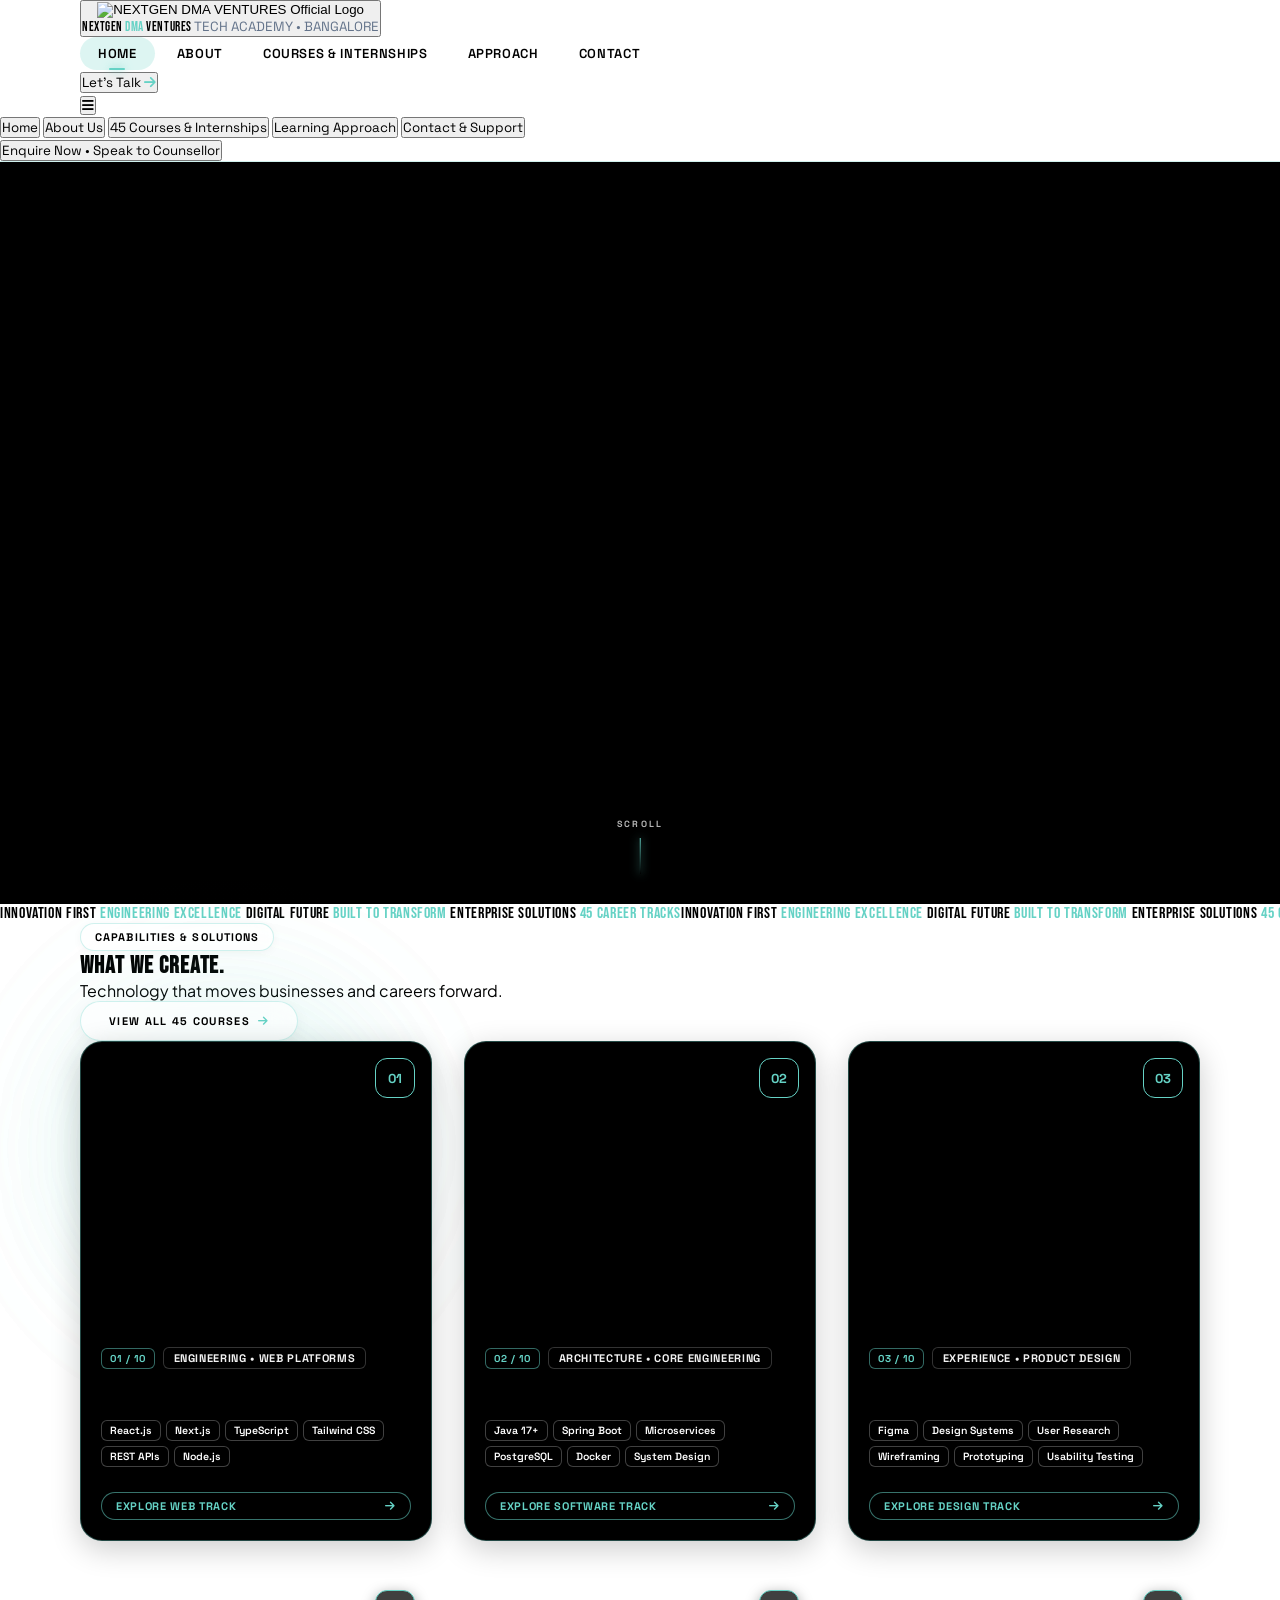
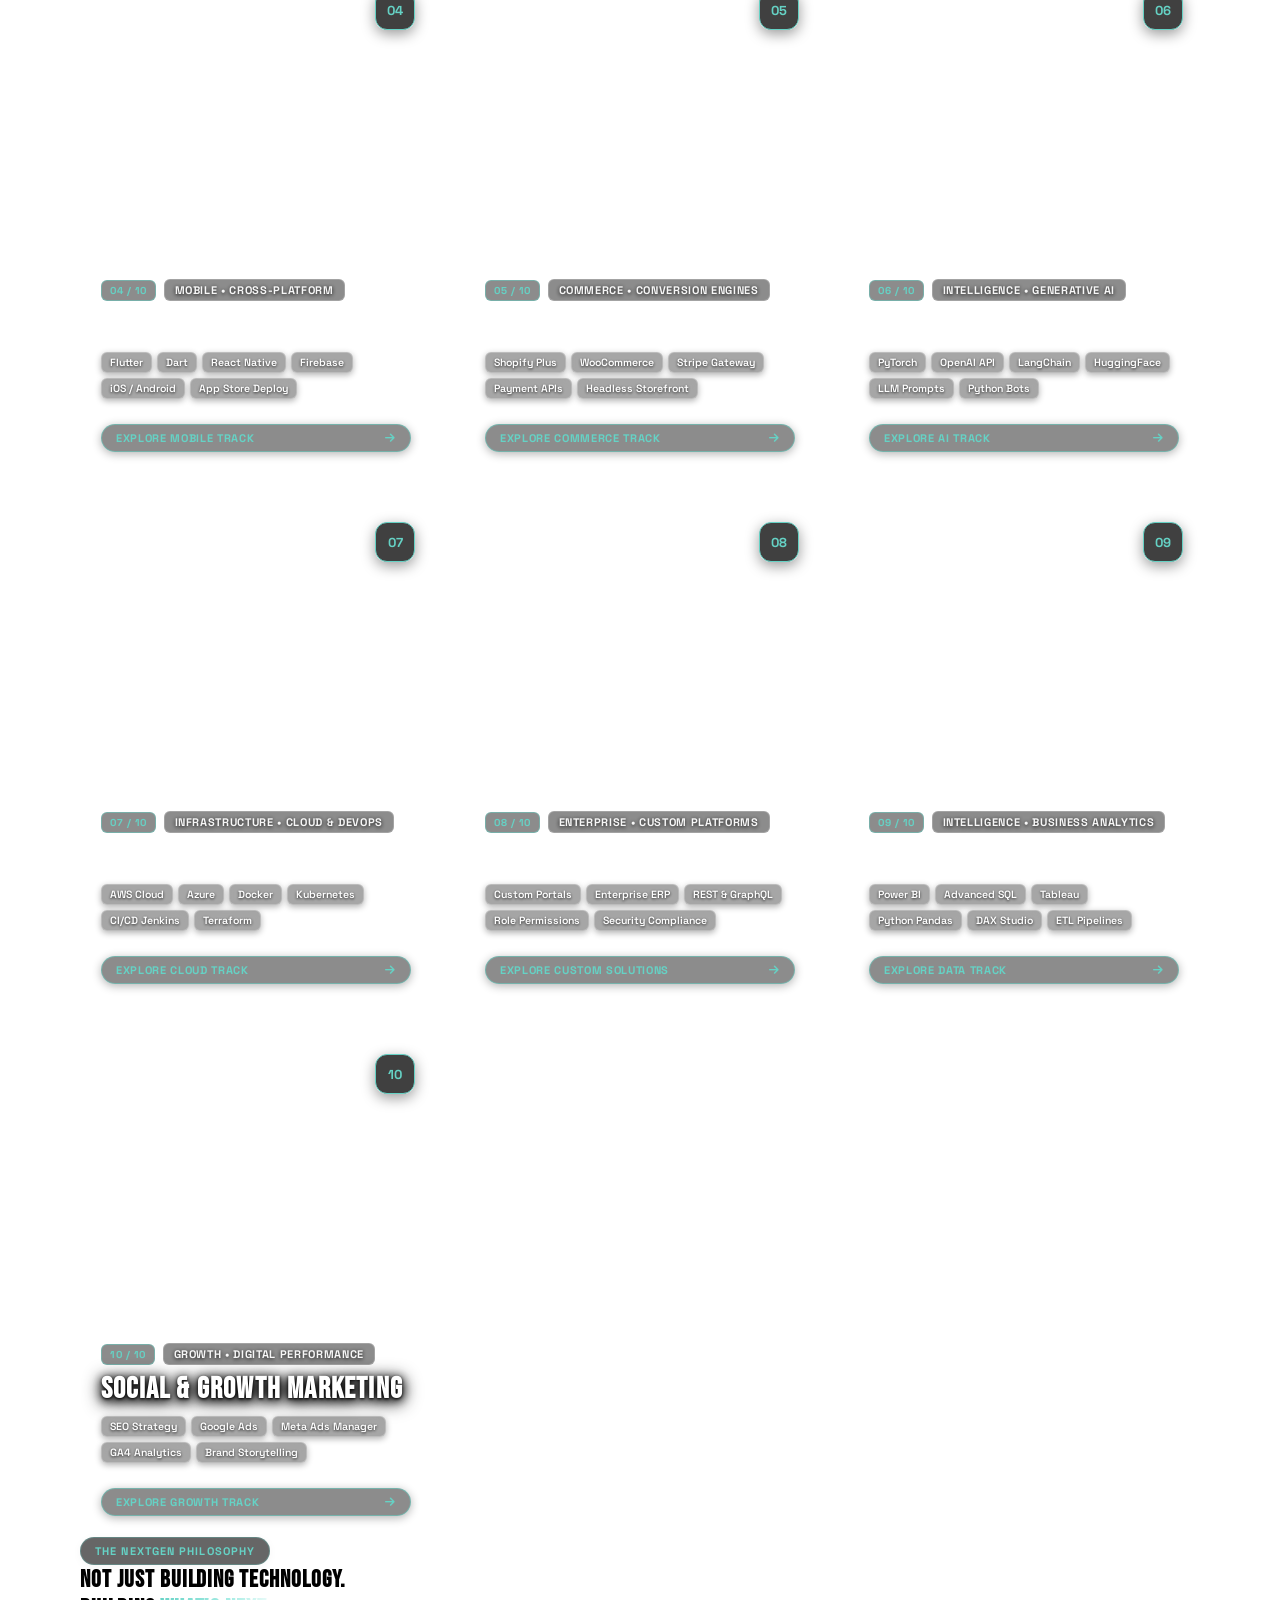
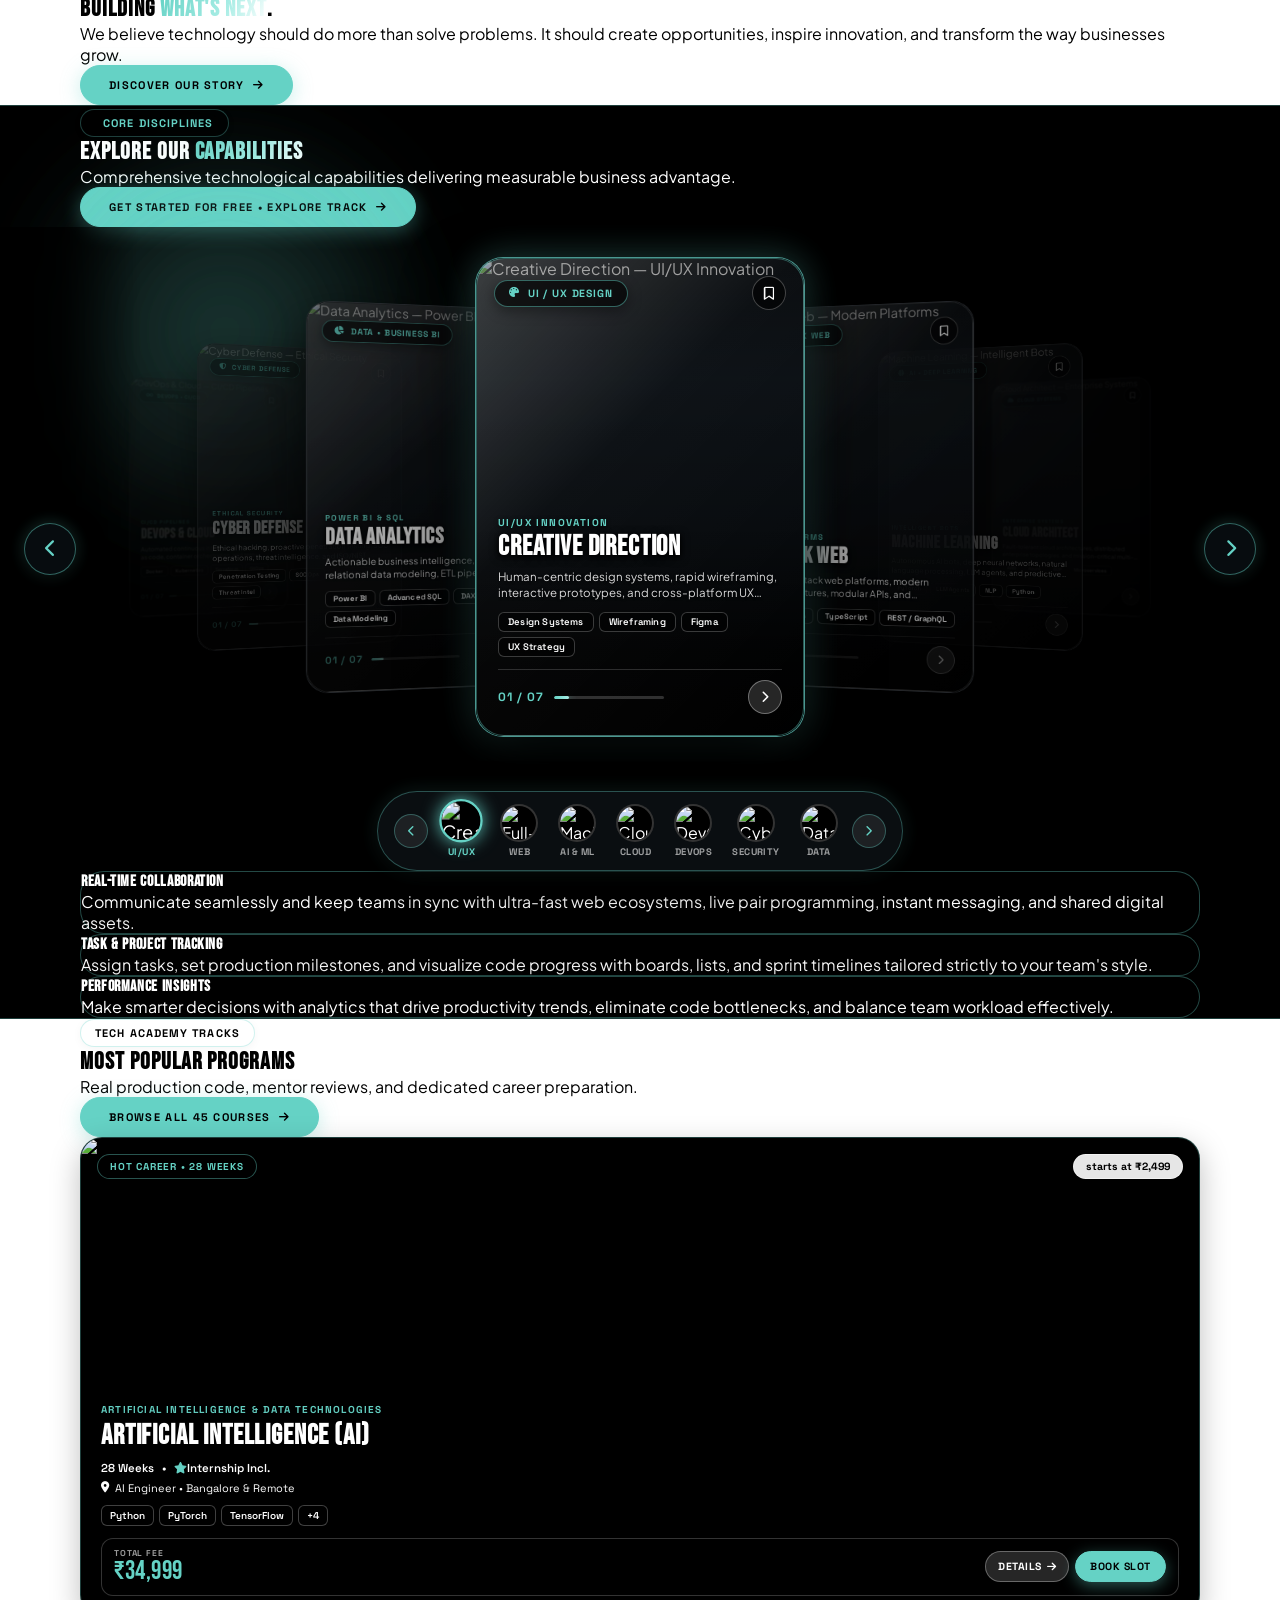
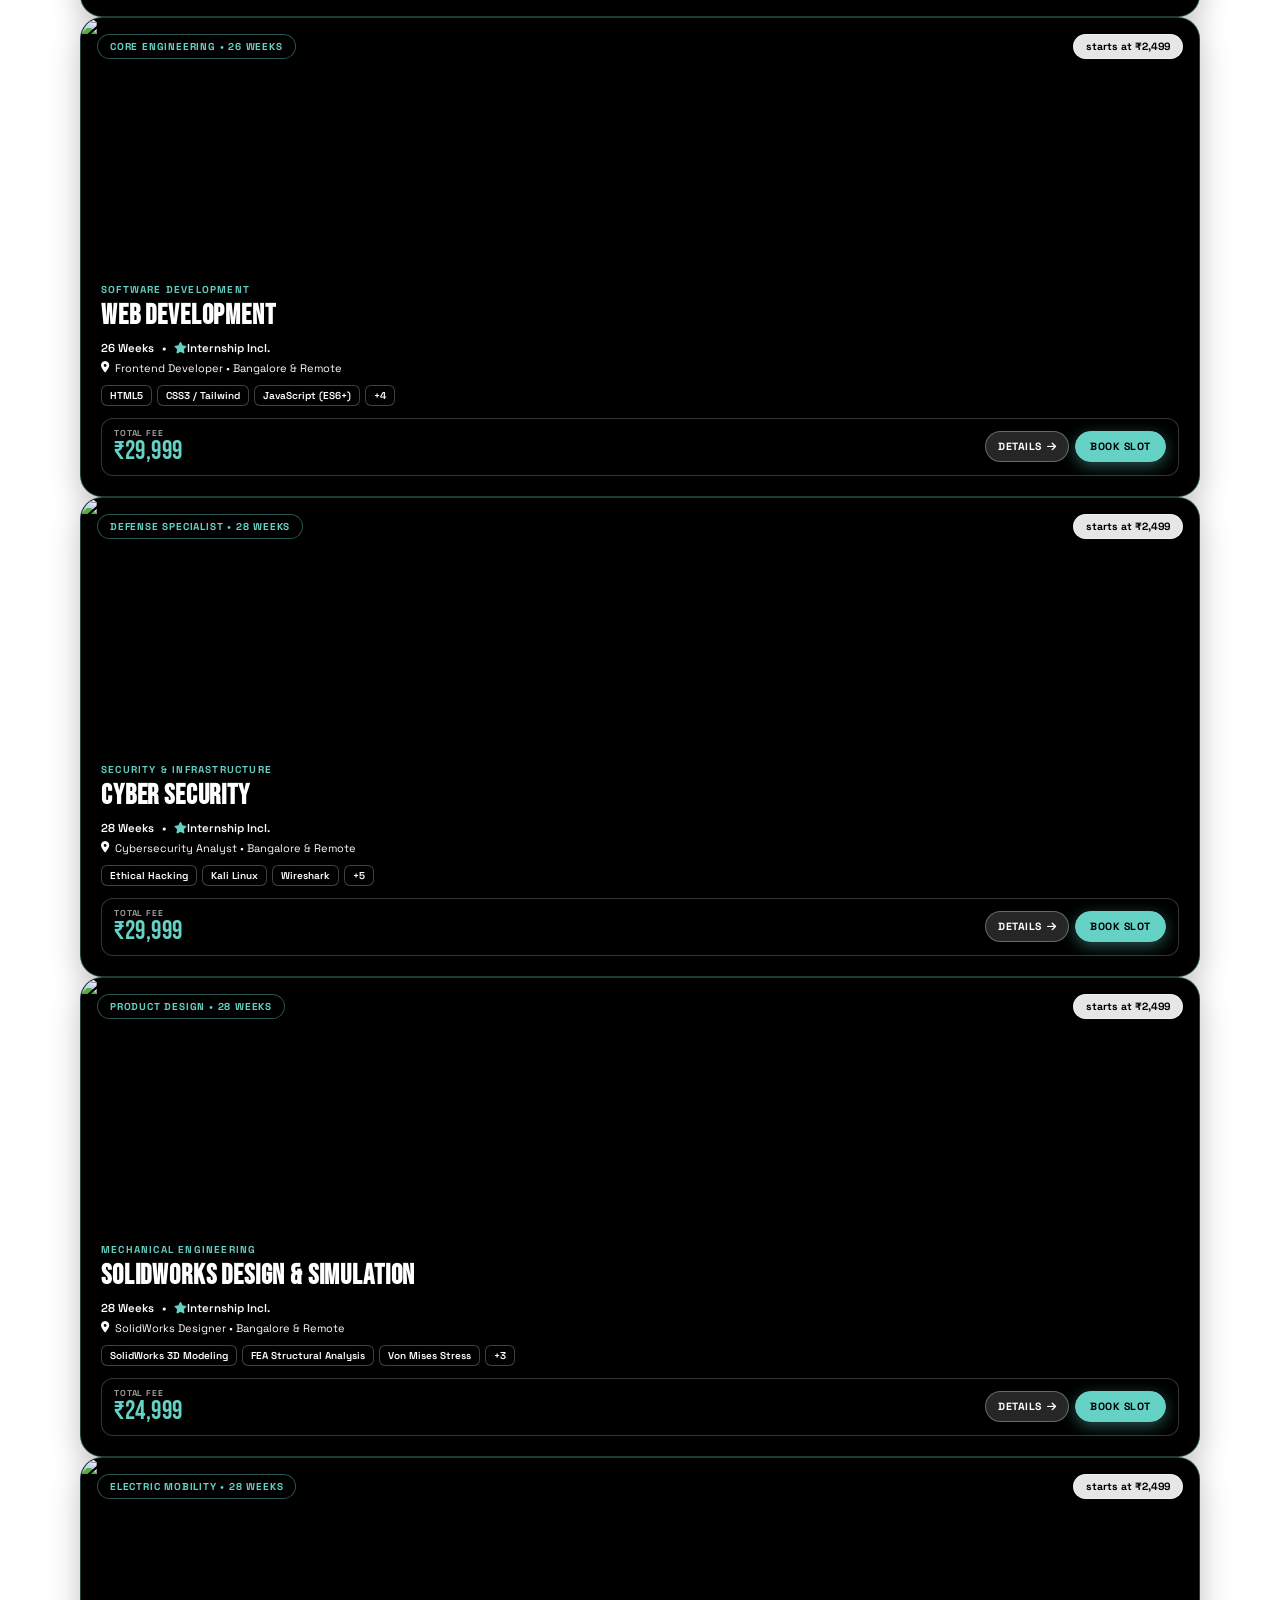
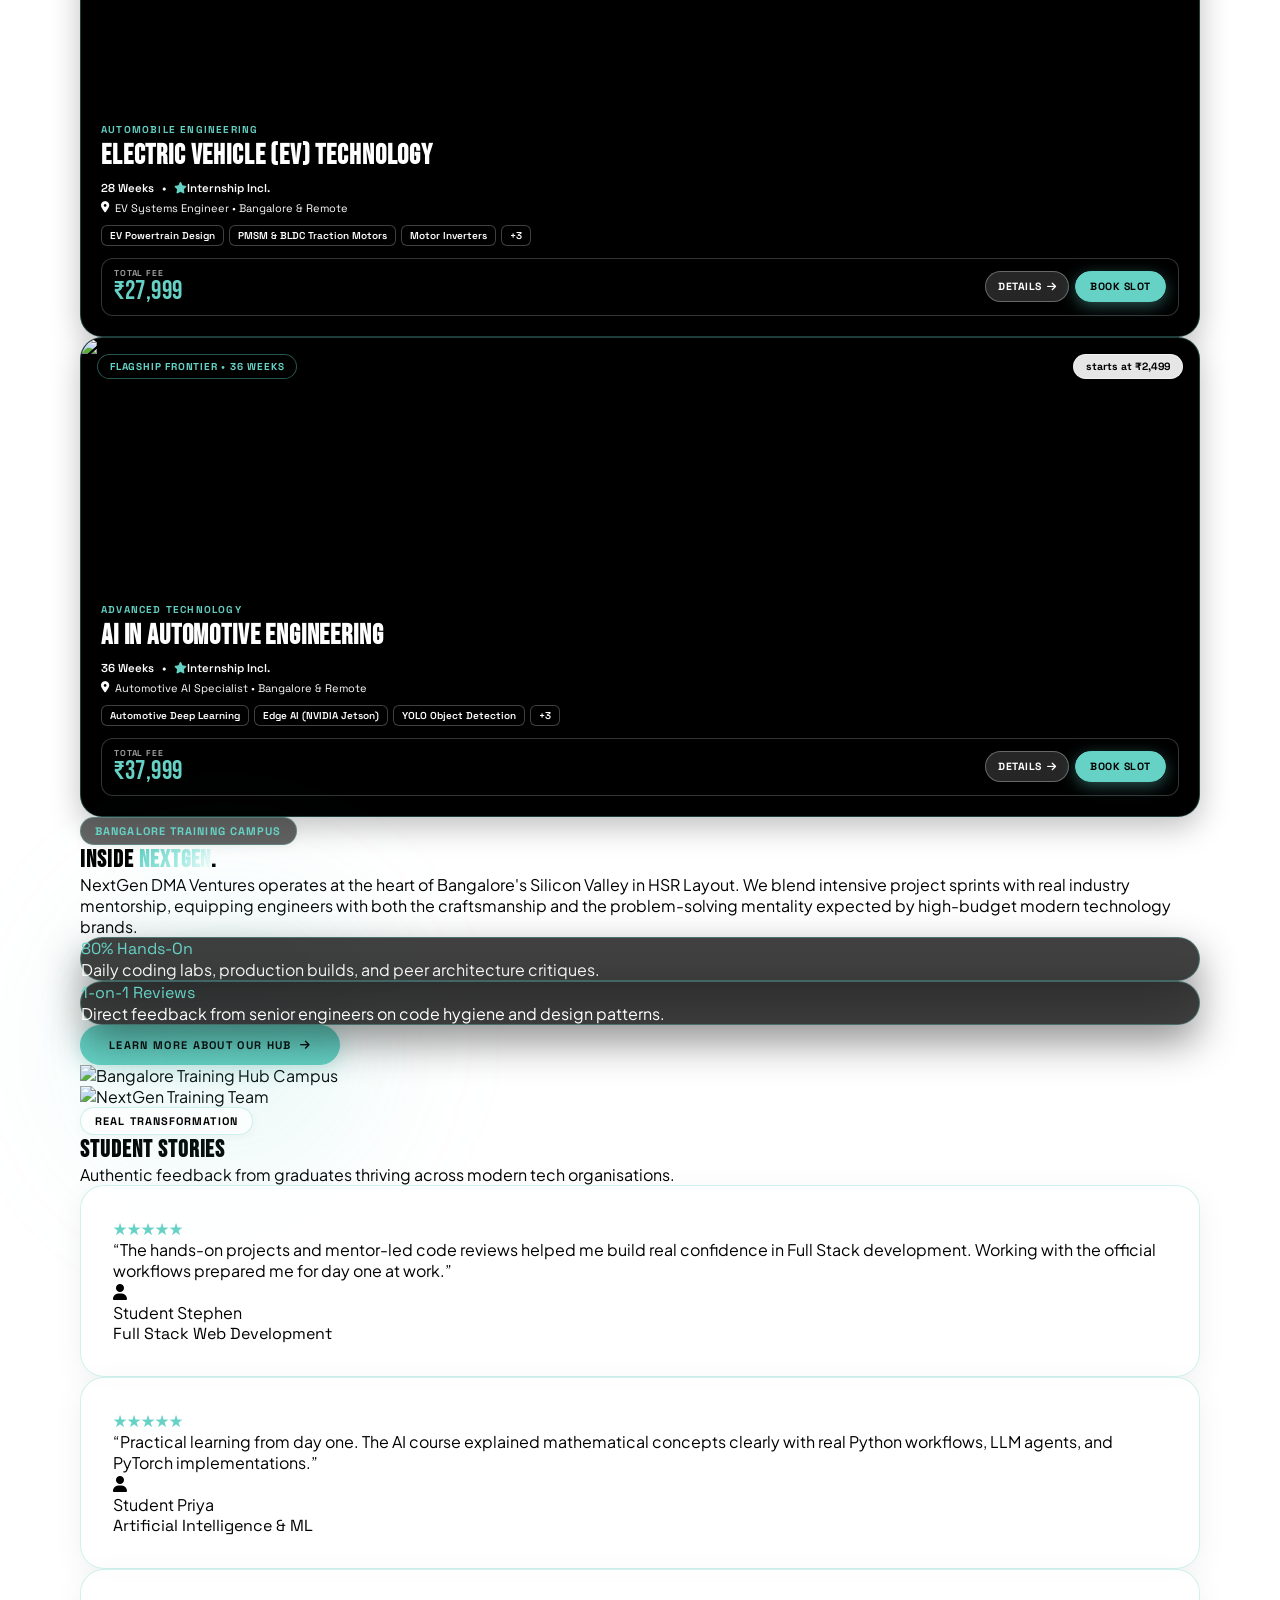
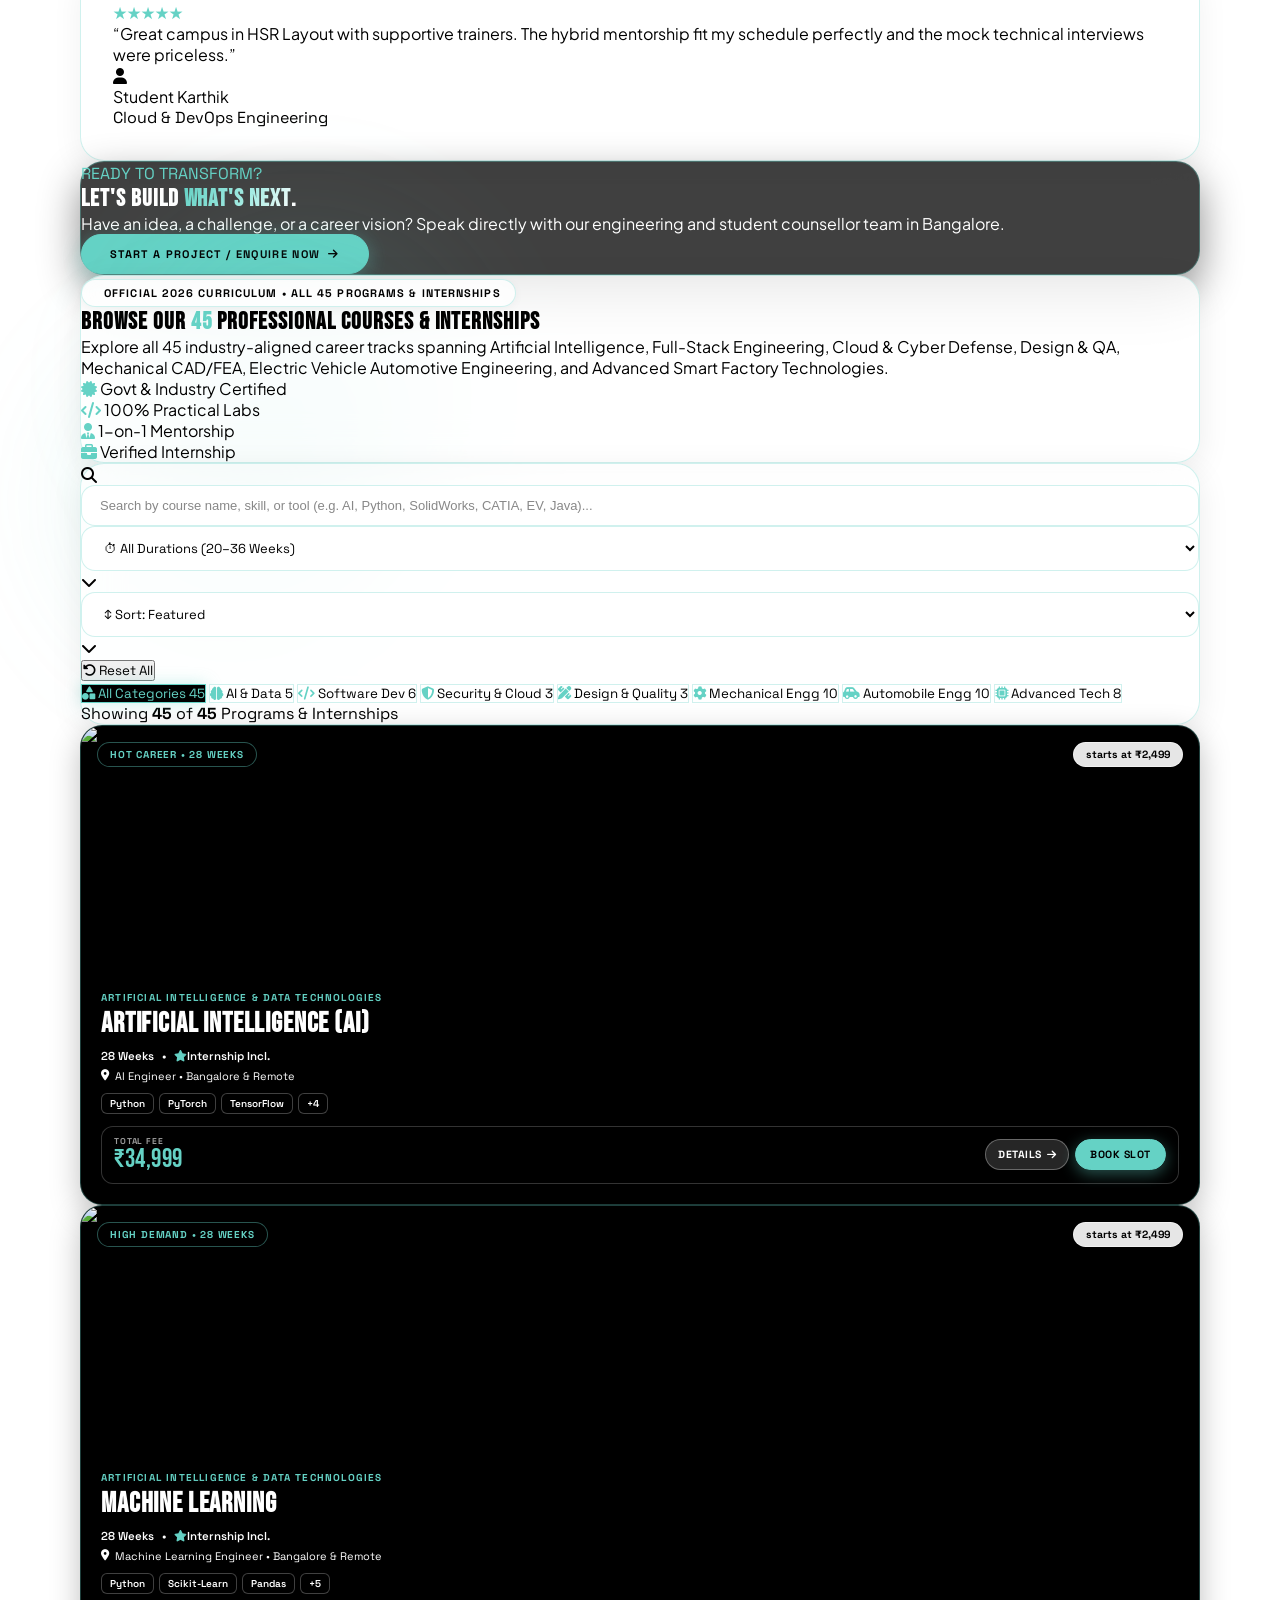
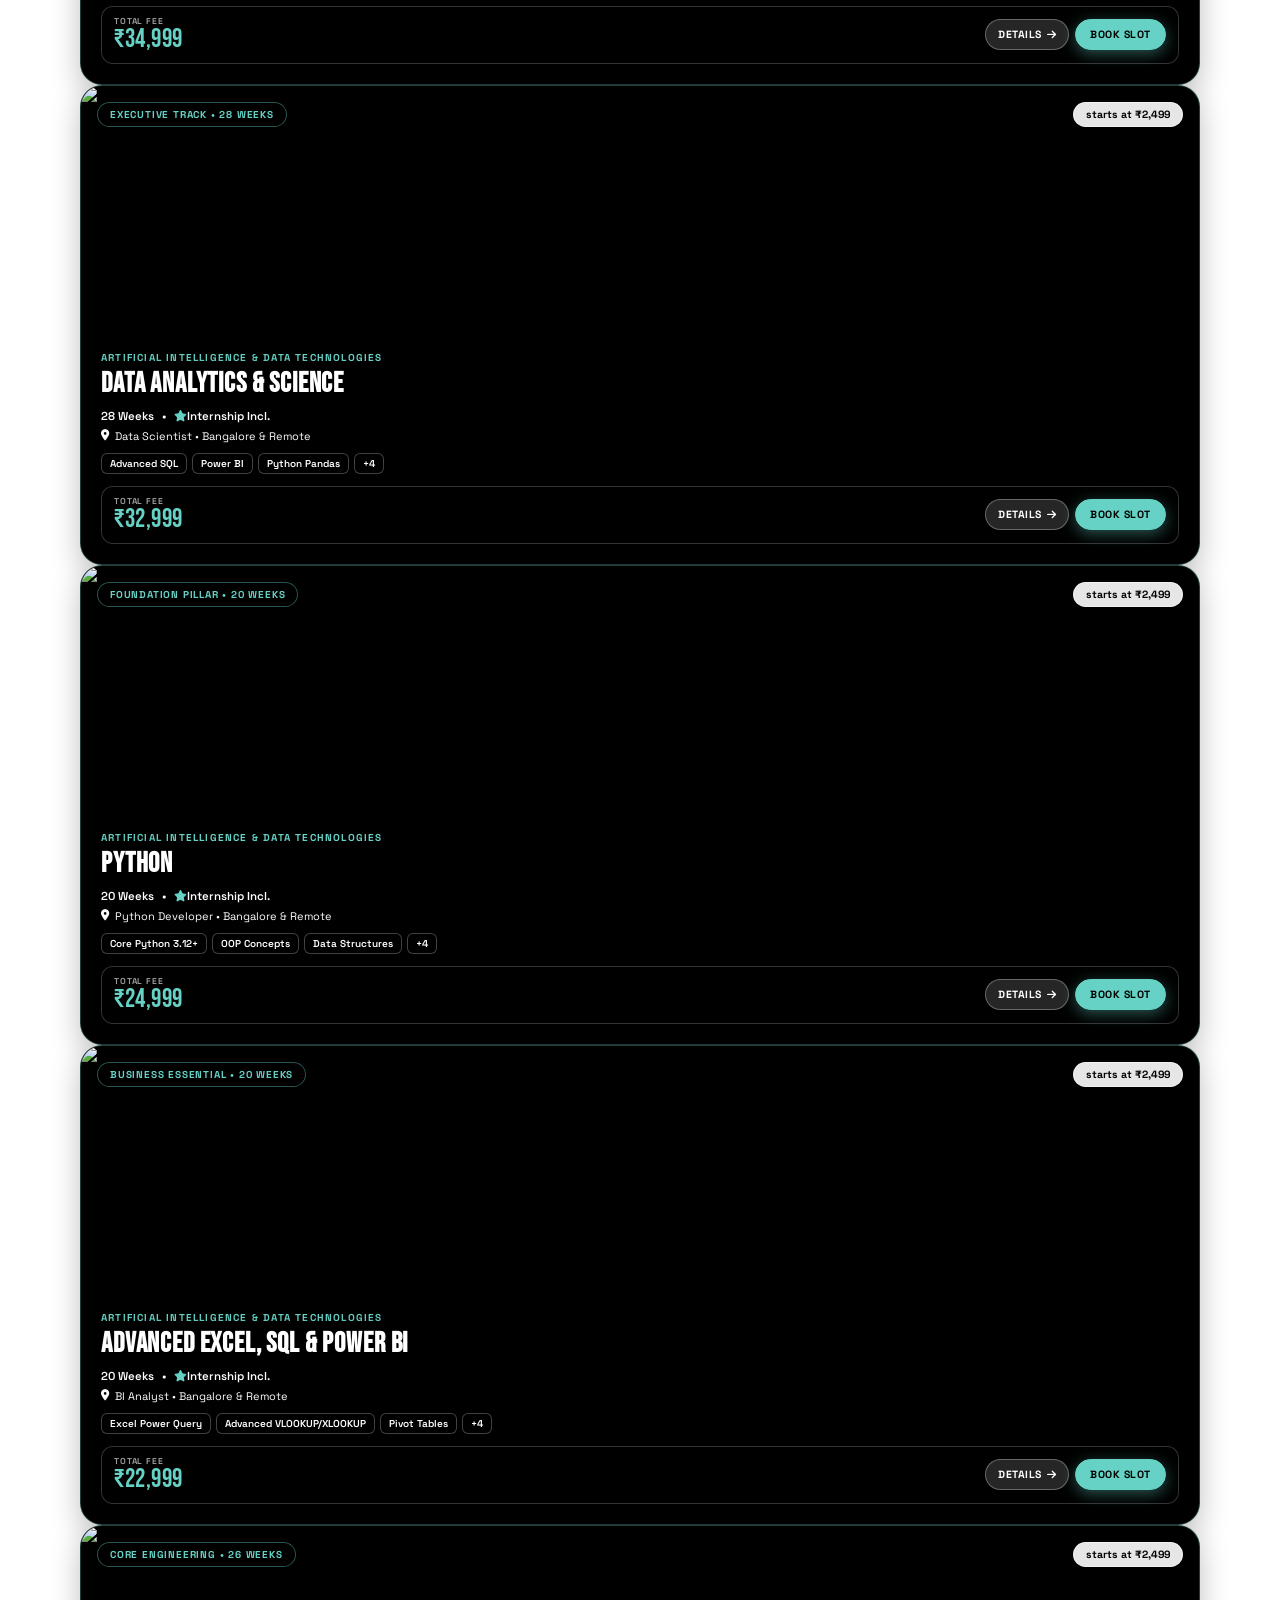
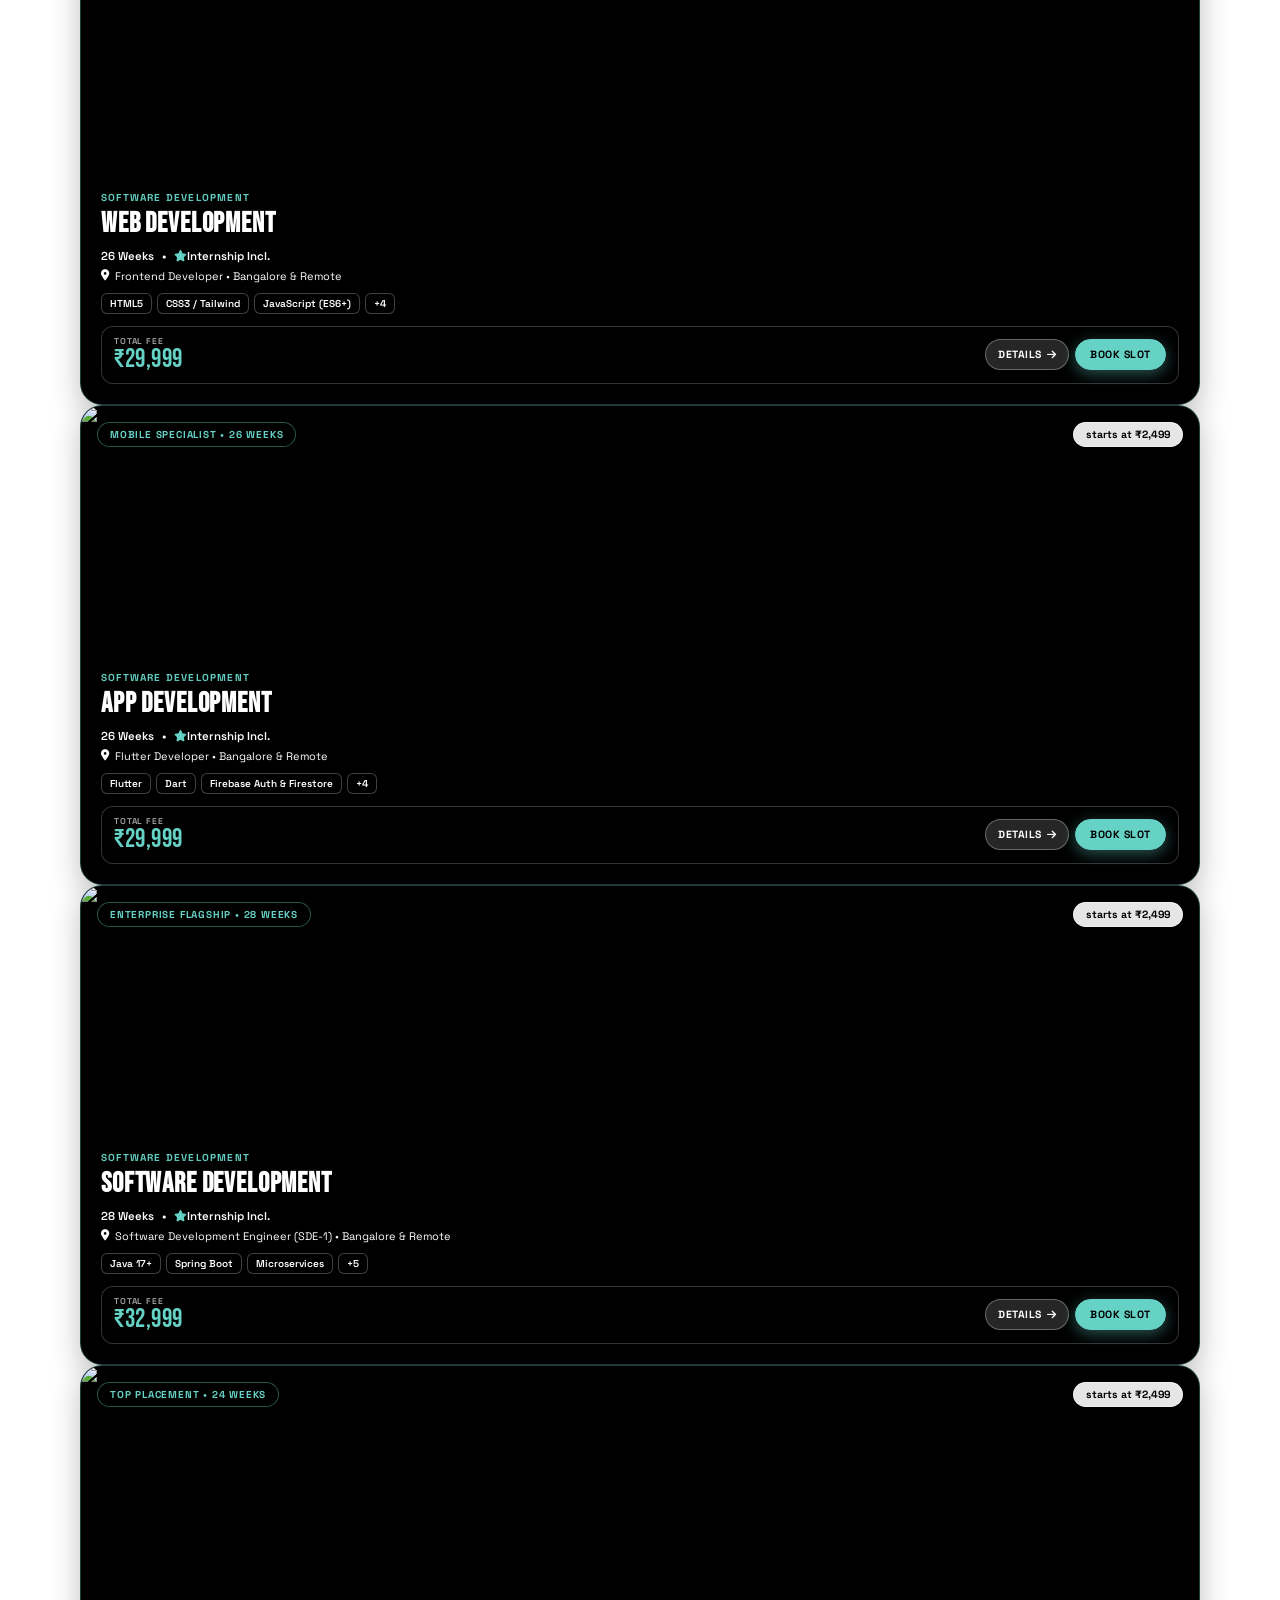
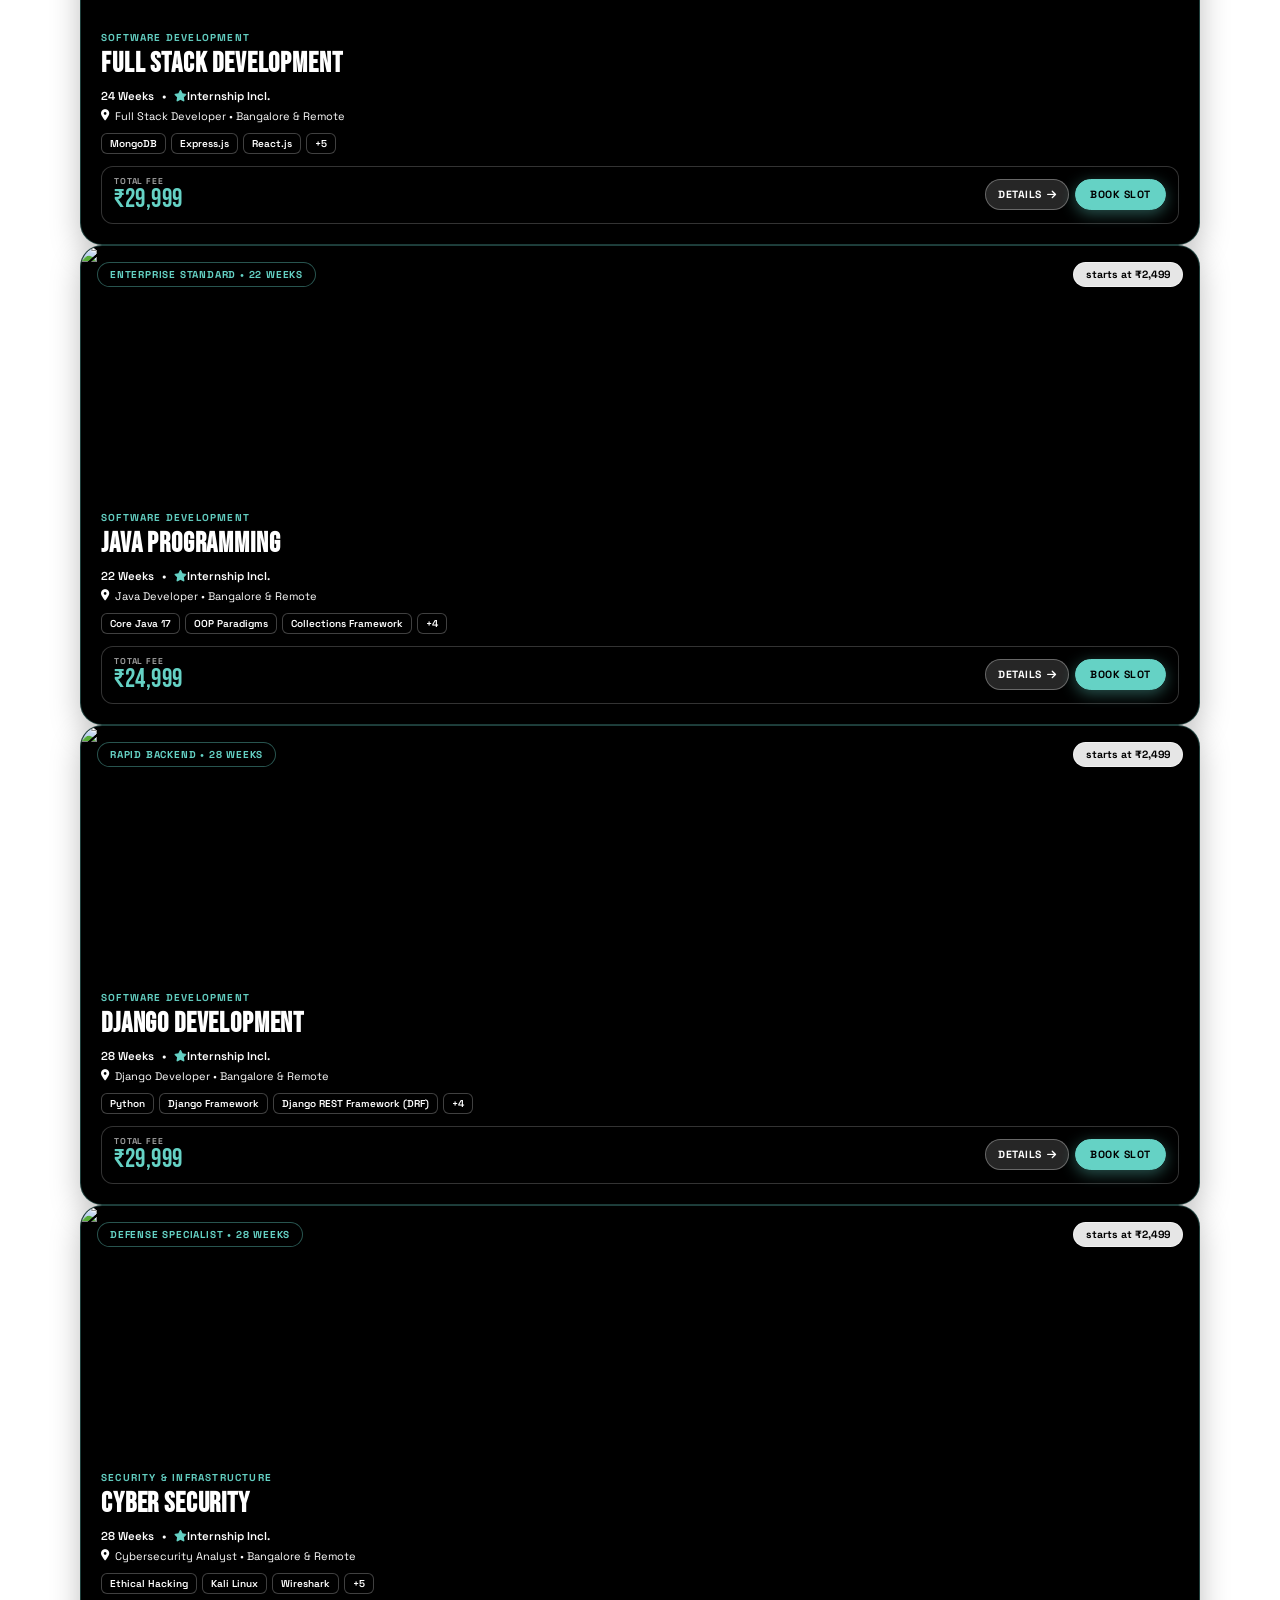
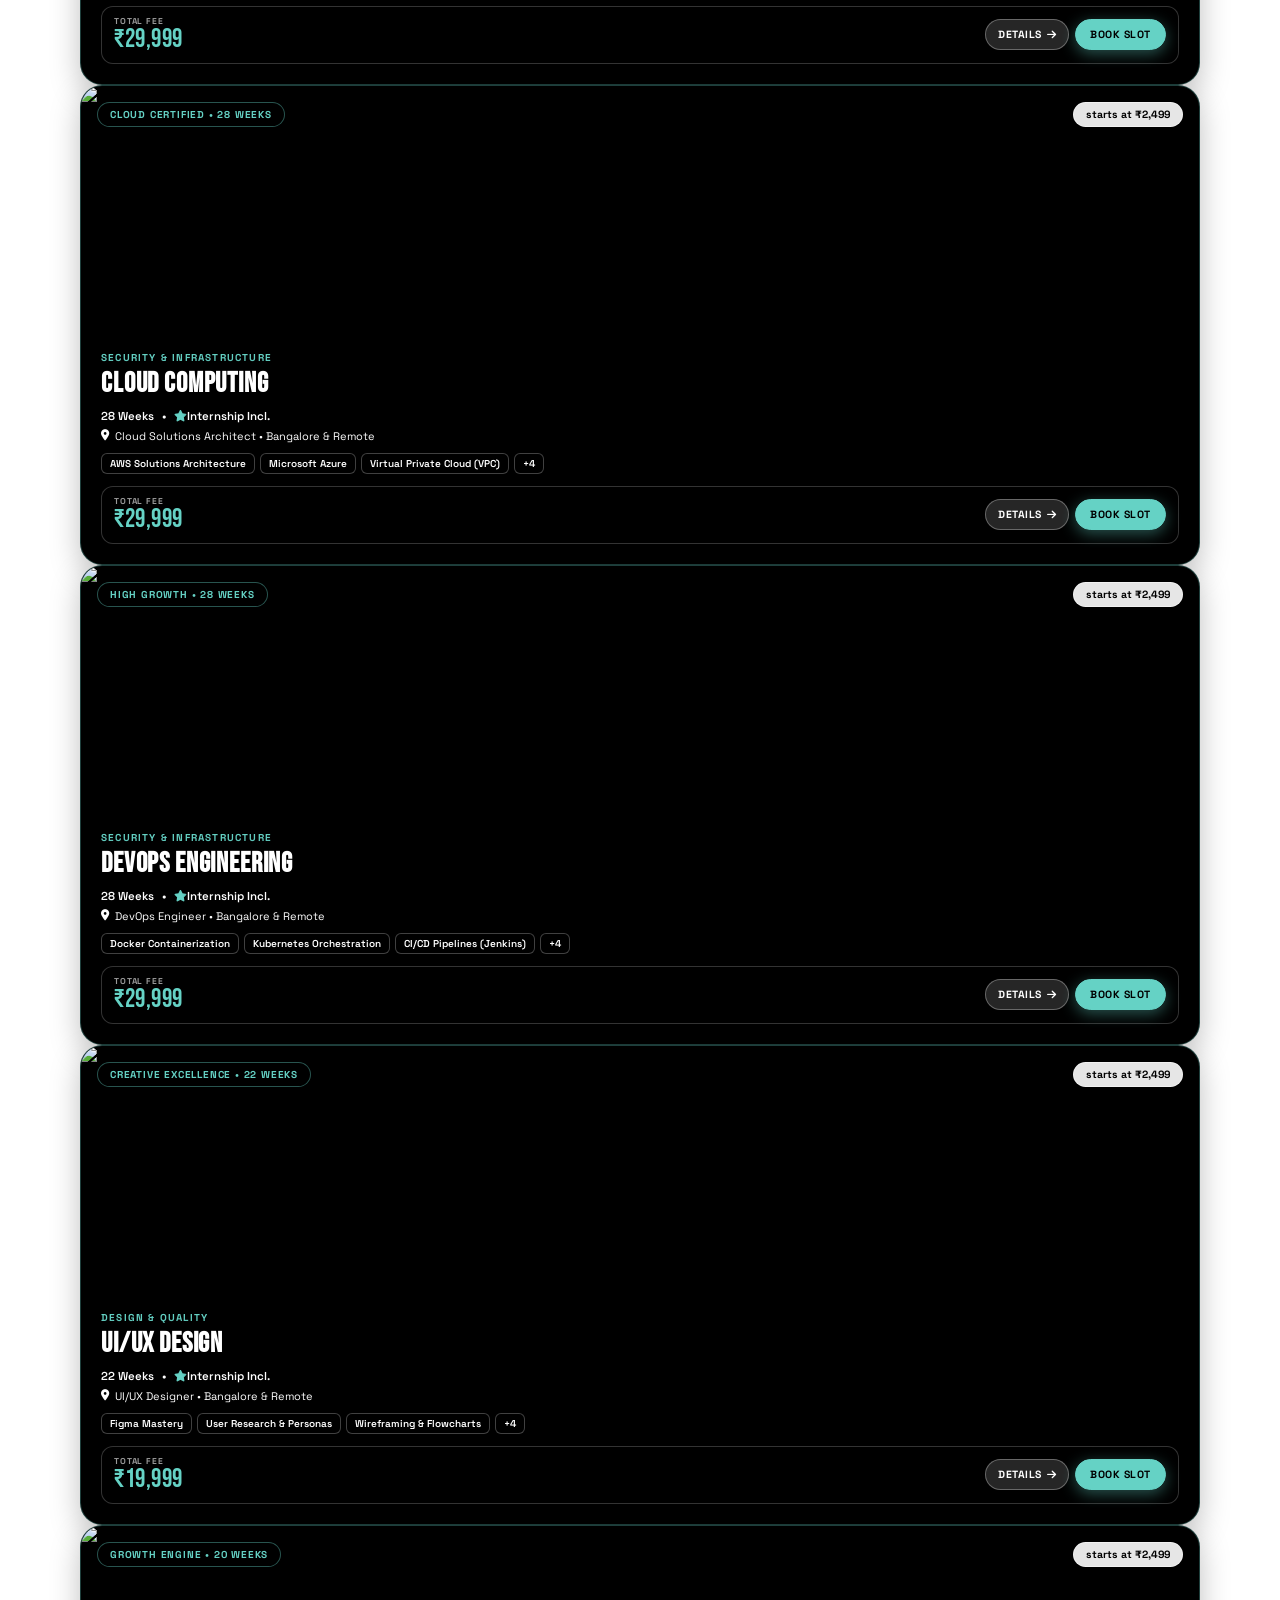
==== commit 44d20045: "fix(frontend): correct production script and css paths and add /public rewrite in vercel.json" ====
--- a/public/index.html
+++ b/public/index.html
@@ -67,7 +67,7 @@
     <link href="https://fonts.googleapis.com/css2?family=Bebas+Neue&family=Plus+Jakarta+Sans:wght@300;400;500;600;700;800&family=Space+Grotesk:wght@500;600;700&display=swap" rel="stylesheet">
     
     <!-- Custom Glassmorphism CSS Architecture -->
-    <link rel="stylesheet" href="public/css/main.css">
+    <link rel="stylesheet" href="css/main.css">
     <link rel="stylesheet" href="style.css">
     <link rel="stylesheet" href="updates.css">
     <style>
@@ -2796,16 +2796,16 @@
     </div>
 
     <!-- Application Modular Scripts -->
-    <script src="public/js/utils/helpers.js"></script>
-    <script src="public/js/data/courses.js"></script>
-    <script src="public/js/data/faq.js"></script>
-    <script src="public/js/modules/navigation.js"></script>
-    <script src="public/js/modules/course-renderer.js"></script>
-    <script src="public/js/modules/course-filter.js"></script>
-    <script src="public/js/modules/faq.js"></script>
-    <script src="public/js/modules/booking.js"></script>
-    <script src="public/js/modules/enquiry.js"></script>
-    <script src="public/js/modules/carousel.js"></script>
-    <script src="public/js/main.js"></script>
+    <script src="js/utils/helpers.js"></script>
+    <script src="js/data/courses.js"></script>
+    <script src="js/data/faq.js"></script>
+    <script src="js/modules/navigation.js"></script>
+    <script src="js/modules/course-renderer.js"></script>
+    <script src="js/modules/course-filter.js"></script>
+    <script src="js/modules/faq.js"></script>
+    <script src="js/modules/booking.js"></script>
+    <script src="js/modules/enquiry.js"></script>
+    <script src="js/modules/carousel.js"></script>
+    <script src="js/main.js"></script>
 </body>
 </html>
--- a/public/css/main.css
+++ b/public/css/main.css
@@ -0,0 +1,26 @@
+/* ============================================================
+   NEXTGEN DMA VENTURES — MASTER STYLESHEET ARCHITECTURE
+   ============================================================ */
+
+/* 1. Base Layer */
+@import './base/variables.css';
+@import './base/reset.css';
+@import './base/typography.css';
+
+/* 2. Layout Layer */
+@import './layout/containers.css';
+@import './layout/navigation.css';
+
+/* 3. Component Layer */
+@import './components/buttons.css';
+@import './components/cards.css';
+@import './components/forms.css';
+@import './components/carousel.css';
+@import './components/faq.css';
+@import './components/modals.css';
+
+/* 4. Section Layer */
+@import './sections/hero.css';
+@import './sections/services.css';
+@import './sections/courses.css';
+@import './sections/contact.css';
